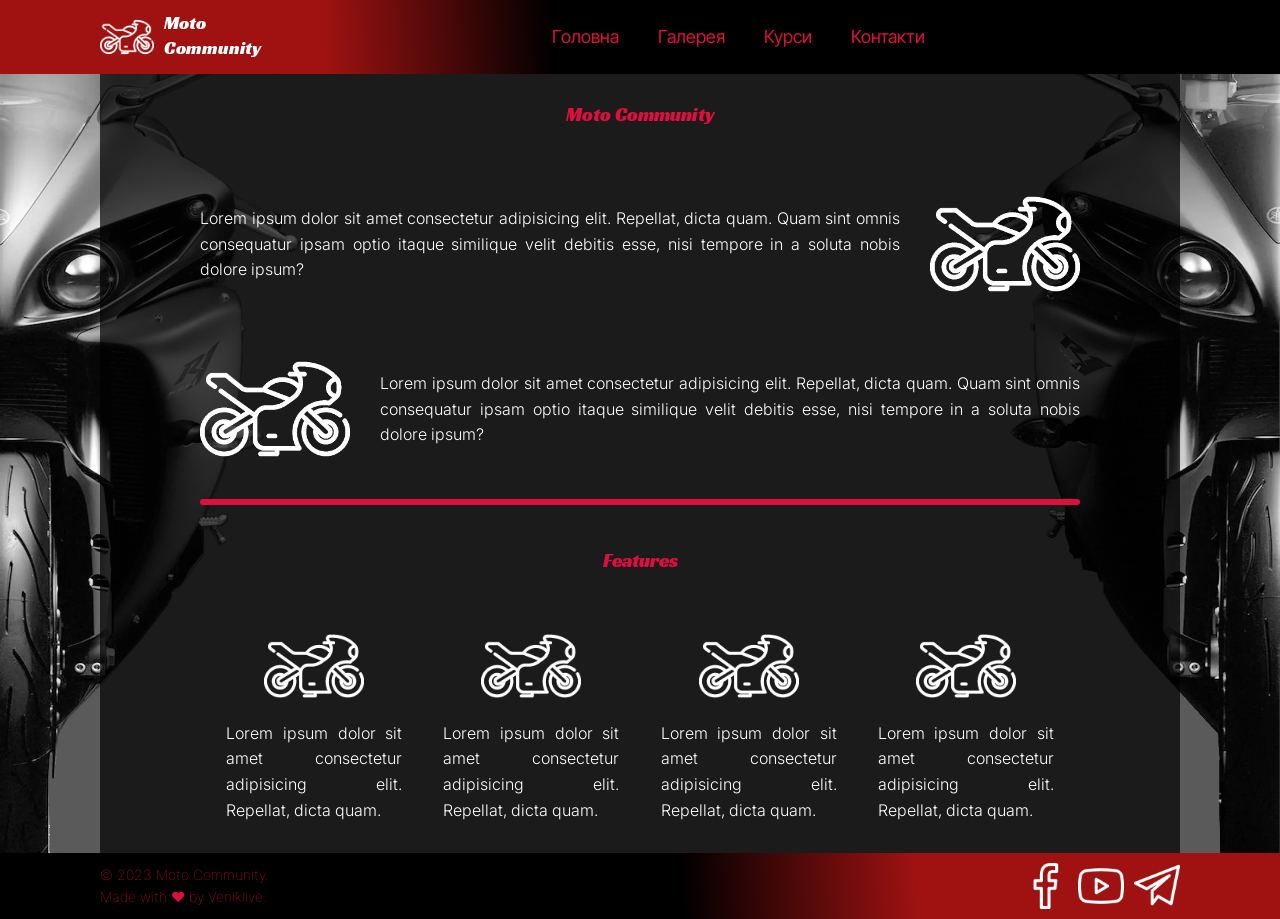
==== docs/index.html @ c97377f4 "fix image" ====
<!DOCTYPE html>
<html lang="en">
<head>
	<meta charset="UTF-8">
	<meta http-equiv="X-UA-Compatible" content="IE=edge">
	<meta name="viewport" content="width=device-width, initial-scale=1.0">
	<link rel="stylesheet" href="css/style.min.css?_v=20230106130903">
	<title>Moto Communuty</title>
</head>

<body>
	<div class="wrapper">
		<header class="header">
	<div class="container">
		<div class="header__inner">
			<a class="logo" href="index.html">
				<picture><source srcset="./img/motorbike.webp" type="image/webp"><img class="logo__img" src="./img/motorbike.png" alt=""></picture>
				<div class="logo__text">Moto<br>Community</div>
			</a>

			<nav class="nav">
				<a class="nav__link first" href="index.html">Головна</a>
				<a class="nav__link second" href="gallery.html">Галерея</a>
				<a class="nav__link therd" href="#">Курси</a>
				<a class="nav__link end" href="#">Контакти</a>
			</nav>

			<picture><source srcset="./img/menu.webp" type="image/webp"><img class="menu" src="./img/menu.png" alt=""></picture>

		</div>
	</div>
</header>
	<main>
		<div class="container mb_nopadding">
			<div class="content">
				<div class="content__title">Moto Community</div>
				<div class="content__about">
					<div class="about">
						<div class="about__text">Lorem ipsum dolor sit amet consectetur adipisicing elit. Repellat, dicta quam. Quam sint omnis consequatur ipsam optio itaque similique velit debitis esse, nisi tempore in a soluta nobis dolore ipsum?</div>
						<picture><source srcset="./img/motorbike.webp" type="image/webp"><img class="about__img" src="./img/motorbike.png" alt=""></picture>
					</div>
					<div class="about">	
						<div class="about__text">Lorem ipsum dolor sit amet consectetur adipisicing elit. Repellat, dicta quam. Quam sint omnis consequatur ipsam optio itaque similique velit debitis esse, nisi tempore in a soluta nobis dolore ipsum?</div>
						<picture><source srcset="./img/motorbike.webp" type="image/webp"><img class="about__img" src="./img/motorbike.png" alt=""></picture>
					</div>
				</div>
				<div class="about__separation"></div>
				<div class="content__title">Features</div>
				<div class="features">
					<div class="features__row">
						<div class="features__item">									
							<picture><source srcset="./img/motorbike.webp" type="image/webp"><img class="features__ico" src="./img/motorbike.png" alt=""></picture>
							<div class="about__text">Lorem ipsum dolor sit amet consectetur adipisicing elit. Repellat, dicta quam.</div>
						</div>
						<div class="features__item">									
							<picture><source srcset="./img/motorbike.webp" type="image/webp"><img class="features__ico" src="./img/motorbike.png" alt=""></picture>
							<div class="about__text">Lorem ipsum dolor sit amet consectetur adipisicing elit. Repellat, dicta quam.</div>
						</div>
						<div class="features__item">									
							<picture><source srcset="./img/motorbike.webp" type="image/webp"><img class="features__ico" src="./img/motorbike.png" alt=""></picture>
							<div class="about__text">Lorem ipsum dolor sit amet consectetur adipisicing elit. Repellat, dicta quam.</div>
						</div>
						<div class="features__item">									
							<picture><source srcset="./img/motorbike.webp" type="image/webp"><img class="features__ico" src="./img/motorbike.png" alt=""></picture>
							<div class="about__text">Lorem ipsum dolor sit amet consectetur adipisicing elit. Repellat, dicta quam.</div>
						</div>
					</div>
				</div>
			</div>
		</div>
	</main>
	<footer class="footer">
    <div class="container">
        
        <div class="footer__inner">
                <div class="footer__text">© 2023 Moto Community.<br>Made with ❤ by Veniklive.</div>

            <div class="footer__logo">
                <a href="https://www.facebook.com"><picture><source srcset="./img/facebook.webp" type="image/webp"><img class="footer__logo__img" src="./img/facebook.png" alt="Facebook"></picture></a>
                <a href="https://www.youtube.com"><picture><source srcset="./img/youtube.webp" type="image/webp"><img class="footer__logo__img" src="./img/youtube.png" alt="Youtube"></picture></a>
                <a href="https://telegram.org"><picture><source srcset="./img/telegram.webp" type="image/webp"><img class="footer__logo__img" src="./img/telegram.png" alt="Telegram"></picture></a>
            </div>
        </div>

    </div>
</footer>
	</div>
	<script src="js/app.min.js?_v=20230106130903"></script>
</body>

</html>
---- docs/css/style.min.css ----
@charset "UTF-8";@import url(https://fonts.googleapis.com/css2?family=Racing+Sans+One&display=swap);@import url(https://fonts.googleapis.com/css2?family=Inter+Tight:wght@800&family=Racing+Sans+One&display=swap);@import url(https://fonts.googleapis.com/css2?family=Inter+Tight:wght@800&family=Inter:wght@300&family=Racing+Sans+One&display=swap);*{padding:0;margin:0;border:0}*,:after,:before{-webkit-box-sizing:border-box;box-sizing:border-box}:active,:focus{outline:0}a:active,a:focus{outline:0}aside,footer,header,nav{display:block}body,html{height:100%;width:100%;font-size:100%;line-height:1;font-size:14px;-ms-text-size-adjust:100%;-moz-text-size-adjust:100%;-webkit-text-size-adjust:100%}button,input,textarea{font-family:inherit}input::-ms-clear{display:none}button{cursor:pointer}button::-moz-focus-inner{padding:0;border:0}a,a:visited{text-decoration:none}a:hover{text-decoration:none}ul li{list-style:none}img{vertical-align:top}@font-face{font-family:CormorantUpright;font-display:swap;src:url(../fonts/CormorantUpright-Bold.woff2) format("woff2"),url(../fonts/CormorantUpright-Bold.woff) format("woff");font-weight:700;font-style:normal}@font-face{font-family:CormorantUpright;font-display:swap;src:url(../fonts/CormorantUpright-Regular.woff2) format("woff2"),url(../fonts/CormorantUpright-Regular.woff) format("woff");font-weight:400;font-style:normal}@font-face{font-family:CormorantUpright;font-display:swap;src:url(../fonts/CormorantUpright-SemiBold.woff2) format("woff2"),url(../fonts/CormorantUpright-SemiBold.woff) format("woff");font-weight:600;font-style:normal}@font-face{font-family:TTTrailers;font-display:swap;src:url(../fonts/TTTrailers-Regular.woff2) format("woff2"),url(../fonts/TTTrailers-Regular.woff) format("woff");font-weight:400;font-style:normal}body{background:#5a5a5a;font-size:14px;color:#fff;line-height:1.6}.wrapper{display:-webkit-box;display:-ms-flexbox;display:flex;-webkit-box-orient:vertical;-webkit-box-direction:normal;-ms-flex-direction:column;flex-direction:column;min-height:100vh}.no-webp main{background:url(../img/left.png) left 0/contain no-repeat fixed,url(../img/right.png) right 0/contain no-repeat fixed}main{-webkit-box-flex:1;-ms-flex:1 1 auto;flex:1 1 auto;display:-webkit-box;display:-ms-flexbox;display:flex;-webkit-box-orient:vertical;-webkit-box-direction:normal;-ms-flex-direction:column;flex-direction:column}.container{max-width:1450px;margin:0 auto;padding:0 calc(15px + 85 * ((100vw - 320px)/ 960))}main>div{height:100%;min-height:100%;-webkit-box-flex:1;-ms-flex:1 1 auto;flex:1 1 auto;display:-webkit-box;display:-ms-flexbox;display:flex}.header{width:100%;padding-top:10px;padding-bottom:10px;background:-o-linear-gradient(3.41deg,#a01212 25.36%,#000 43.26%);background:linear-gradient(86.59deg,#a01212 25.36%,#000 43.26%)}.header__inner{display:-webkit-box;display:-ms-flexbox;display:flex;-webkit-box-pack:justify;-ms-flex-pack:justify;justify-content:space-between;-webkit-box-align:center;-ms-flex-align:center;align-items:center}.logo{display:-webkit-box;display:-ms-flexbox;display:flex;cursor:pointer}.logo__text{font-size:18px;font-weight:400;color:#fff;font-family:"Racing Sans One";font-style:normal;line-height:1.4}.logo__img{margin-right:10px;width:54px;height:54px}.nav{font-size:18px;font-weight:400;font-family:"Inter Tight"}.nav__link{display:inline-block;vertical-align:top;margin-left:35px;position:relative;color:#de0f3f;text-decoration:none;-webkit-transition:all .3s ease-in;-o-transition:all .3s ease-in;transition:all .3s ease-in}.nav__link:after{content:"";display:block;width:0%;height:2px;border-radius:10px;background-color:#fff;opacity:0;position:absolute;top:100%;left:50%;z-index:1;-webkit-transform:translate(-50%,0);-ms-transform:translate(-50%,0);transform:translate(-50%,0);-webkit-transition:all .3s ease-in;-o-transition:all .3s ease-in;transition:all .3s ease-in}.nav__link:hover{color:#fff}.nav__link.active:after,.nav__link:hover:after{width:100%;opacity:1}.nav__link.active{color:#de0f3f}.menu{width:45px;height:45px;display:none;-webkit-transition:all .2s ease-in-out;-o-transition:all .2s ease-in-out;transition:all .2s ease-in-out}.menu.opened{visibility:hidden}.content{background:rgba(0,0,0,.7);margin:0 auto;width:100%;padding:0 calc(15px + 85 * ((100vw - 320px)/ 960)) 30px calc(15px + 85 * ((100vw - 320px)/ 960));gap:15px;display:-webkit-box;display:-ms-flexbox;display:flex;-webkit-box-orient:vertical;-webkit-box-direction:normal;-ms-flex-direction:column;flex-direction:column}.content__title{font-size:19px;font-weight:300;color:#de0f3f;font-family:"Racing Sans One";font-style:normal;padding-top:25px;padding-bottom:25px;text-align:center}.content__about>div{margin-bottom:15px}.content__about>div:last-child{margin-bottom:0}.content__about>div:nth-child(even){-webkit-box-orient:horizontal;-webkit-box-direction:reverse;-ms-flex-direction:row-reverse;flex-direction:row-reverse}.about{display:-webkit-box;display:-ms-flexbox;display:flex;-webkit-box-align:center;-ms-flex-align:center;align-items:center;gap:30px}.about__text{font-size:16px;font-weight:300;color:#fff;font-family:Inter;font-style:normal;text-align:justify}.about__img{width:150px;height:150px}.about__separation{height:6px;background:#de0f3f;border-radius:19px}.features{display:-webkit-box;display:-ms-flexbox;display:flex;-webkit-box-align:center;-ms-flex-align:center;align-items:center;gap:30px;-webkit-box-sizing:border-box;box-sizing:border-box;-webkit-box-pack:center;-ms-flex-pack:center;justify-content:center;position:relative;-ms-flex-wrap:wrap;flex-wrap:wrap;display:flex}.features__row{display:-webkit-box;display:-ms-flexbox;display:flex;-webkit-box-pack:space-evenly;-ms-flex-pack:space-evenly;justify-content:space-evenly;gap:15px;-webkit-box-align:center;-ms-flex-align:center;align-items:center;-ms-flex-wrap:wrap;flex-wrap:wrap}.features__item{-webkit-box-flex:0;-ms-flex:0 1 20%;flex:0 1 20%;display:-webkit-box;display:-ms-flexbox;display:flex;-webkit-box-pack:center;-ms-flex-pack:center;justify-content:center;-webkit-box-orient:vertical;-webkit-box-direction:normal;-ms-flex-direction:column;flex-direction:column;-webkit-box-align:center;-ms-flex-align:center;align-items:center;gap:5px}.features__ico{width:100px;height:100px}.features__text{font-size:16px;font-weight:300;color:#fff;font-family:Inter;font-style:normal;text-align:justify}.footer{width:100%;padding-top:10px;padding-bottom:10px;background:-o-linear-gradient(183.8deg,#a01212 28.33%,#000 46.86%);background:linear-gradient(266.2deg,#a01212 28.33%,#000 46.86%)}.footer>div{height:100%}.footer__inner{display:-webkit-box;display:-ms-flexbox;display:flex;-webkit-box-pack:justify;-ms-flex-pack:justify;justify-content:space-between;-webkit-box-align:center;-ms-flex-align:center;align-items:center;height:100%;gap:5px}.footer__text{font-size:14px;font-weight:100;color:#de0f3f;font-family:"Inter Tight";font-style:normal}.footer__logo{display:-webkit-box;display:-ms-flexbox;display:flex;cursor:pointer}.footer__logo__img{margin-left:10px;width:46px;height:46px}.gallery__row{display:-webkit-box;display:-ms-flexbox;display:flex;-ms-flex-pack:distribute;justify-content:space-around;-webkit-box-align:center;-ms-flex-align:center;align-items:center;-ms-flex-wrap:wrap;flex-wrap:wrap}.gallery__img{border-radius:20px;width:300px;height:200px;margin:20px 20px 20px 20px;cursor:pointer}@media (max-width:900px){.content__about>div:nth-child(even){-webkit-box-orient:vertical;-webkit-box-direction:normal;-ms-flex-direction:column;flex-direction:column}.about{-ms-flex-wrap:wrap;flex-wrap:wrap;-webkit-box-orient:vertical;-webkit-box-direction:normal;-ms-flex-direction:column;flex-direction:column;-webkit-box-align:center;-ms-flex-align:center;align-items:center}}@media (max-width:768px){.nav{position:absolute;top:0;right:0;visibility:hidden;background-color:transparent;display:-webkit-box;display:-ms-flexbox;display:flex;-webkit-box-orient:vertical;-webkit-box-direction:normal;-ms-flex-direction:column;flex-direction:column;overflow:hidden}.nav__link{margin-left:0;text-align:center;background-color:rgba(0,0,0,.85);padding:20px;-webkit-transform:translate(100%,0);-ms-transform:translate(100%,0);transform:translate(100%,0)}.nav__link.first{-webkit-transition:all .5s ease-in-out;-o-transition:all .5s ease-in-out;transition:all .5s ease-in-out;border:solid #a01212;border-width:2px 2px 2px 2px}.nav__link.second{-webkit-transition:all .4s ease-in-out .1s;-o-transition:all .4s ease-in-out .1s;transition:all .4s ease-in-out .1s;border:solid #a01212;border-width:0 2px 2px 2px}.nav__link.therd{-webkit-transition:all .3s ease-in-out .2s;-o-transition:all .3s ease-in-out .2s;transition:all .3s ease-in-out .2s;border:solid #a01212;border-width:0 2px 2px 2px}.nav__link.end{-webkit-transition:all .2s ease-in-out .3s;-o-transition:all .2s ease-in-out .3s;transition:all .2s ease-in-out .3s;border-radius:0 0 0 10px;border:solid #a01212;border-width:0 2px 2px 2px}.nav__link::after{background-color:transparent}.nav.opened{visibility:visible}.nav.opened .nav__link{-webkit-transform:translate(0,0);-ms-transform:translate(0,0);transform:translate(0,0)}.menu{display:block}}@media (max-width:610px){.features__row{display:-ms-grid;display:grid;-ms-grid-columns:1fr 1fr;grid-template-columns:1fr 1fr;-ms-grid-rows:auto auto;grid-template-rows:auto auto}}@media (max-width:500px){main{background:0 0}.container.mb_nopadding{padding:0 0}}@media (max-width:400px){.footer__inner{-webkit-box-orient:vertical;-webkit-box-direction:normal;-ms-flex-direction:column;flex-direction:column}}@media (max-width:370px){.features__row{display:-ms-grid;display:grid;-ms-grid-columns:1fr;grid-template-columns:1fr;-ms-grid-rows:(auto)[4];grid-template-rows:repeat(4,auto)}}.webp main{background:url(../img/left.webp) left 0/contain no-repeat fixed,url(../img/right.webp) right 0/contain no-repeat fixed}
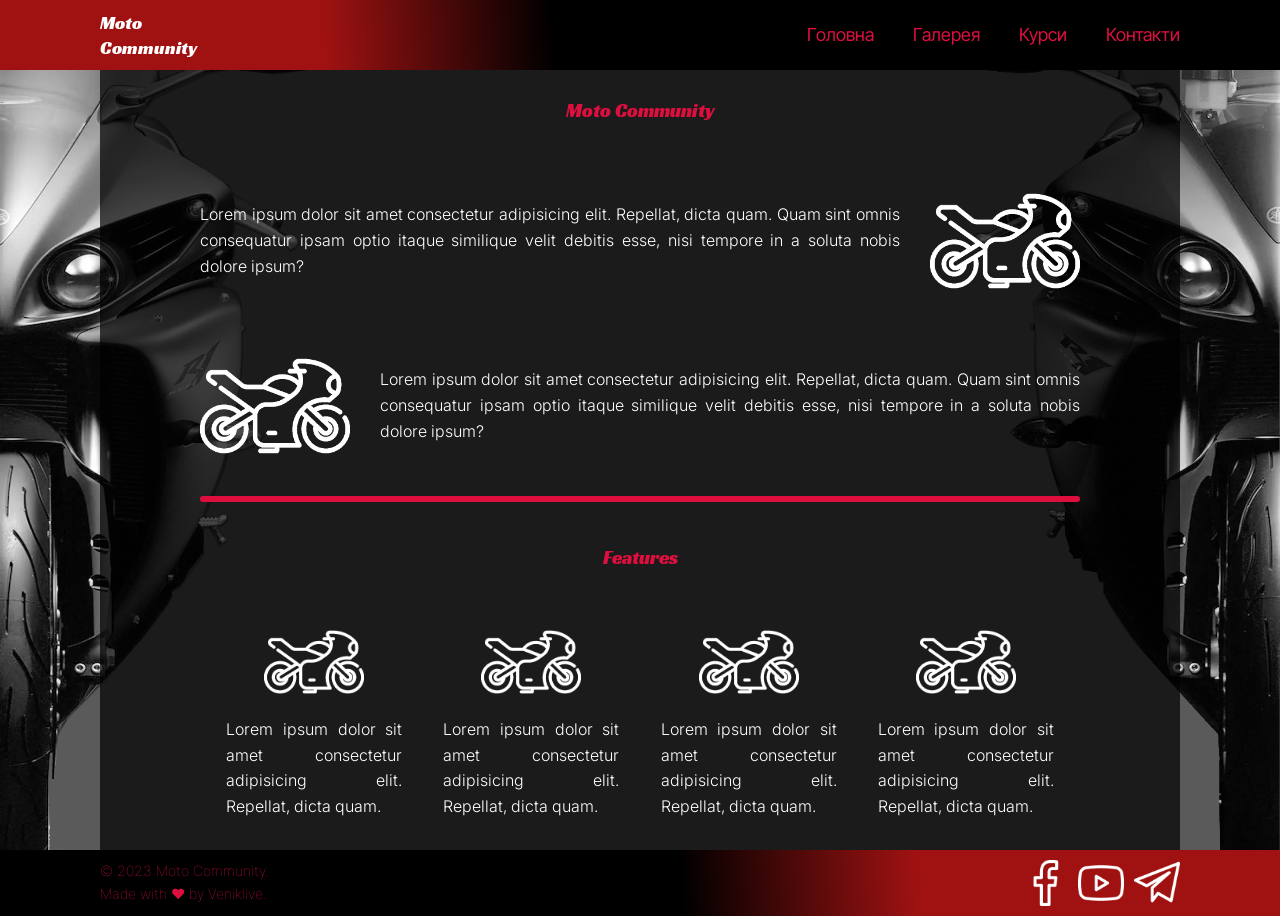
==== commit 8efee2ee: "Fix Nav" ====
--- a/docs/index.html
+++ b/docs/index.html
@@ -4,7 +4,7 @@
 	<meta charset="UTF-8">
 	<meta http-equiv="X-UA-Compatible" content="IE=edge">
 	<meta name="viewport" content="width=device-width, initial-scale=1.0">
-	<link rel="stylesheet" href="css/style.min.css?_v=20230106130903">
+	<link rel="stylesheet" href="css/style.min.css?_v=20230106132708">
 	<title>Moto Communuty</title>
 </head>
 
@@ -85,7 +85,7 @@
     </div>
 </footer>
 	</div>
-	<script src="js/app.min.js?_v=20230106130903"></script>
+	<script src="js/app.min.js?_v=20230106132708"></script>
 </body>
 
 </html>
--- a/docs/css/style.min.css
+++ b/docs/css/style.min.css
@@ -1 +1 @@
-@charset "UTF-8";@import url(https://fonts.googleapis.com/css2?family=Racing+Sans+One&display=swap);@import url(https://fonts.googleapis.com/css2?family=Inter+Tight:wght@800&family=Racing+Sans+One&display=swap);@import url(https://fonts.googleapis.com/css2?family=Inter+Tight:wght@800&family=Inter:wght@300&family=Racing+Sans+One&display=swap);*{padding:0;margin:0;border:0}*,:after,:before{-webkit-box-sizing:border-box;box-sizing:border-box}:active,:focus{outline:0}a:active,a:focus{outline:0}aside,footer,header,nav{display:block}body,html{height:100%;width:100%;font-size:100%;line-height:1;font-size:14px;-ms-text-size-adjust:100%;-moz-text-size-adjust:100%;-webkit-text-size-adjust:100%}button,input,textarea{font-family:inherit}input::-ms-clear{display:none}button{cursor:pointer}button::-moz-focus-inner{padding:0;border:0}a,a:visited{text-decoration:none}a:hover{text-decoration:none}ul li{list-style:none}img{vertical-align:top}@font-face{font-family:CormorantUpright;font-display:swap;src:url(../fonts/CormorantUpright-Bold.woff2) format("woff2"),url(../fonts/CormorantUpright-Bold.woff) format("woff");font-weight:700;font-style:normal}@font-face{font-family:CormorantUpright;font-display:swap;src:url(../fonts/CormorantUpright-Regular.woff2) format("woff2"),url(../fonts/CormorantUpright-Regular.woff) format("woff");font-weight:400;font-style:normal}@font-face{font-family:CormorantUpright;font-display:swap;src:url(../fonts/CormorantUpright-SemiBold.woff2) format("woff2"),url(../fonts/CormorantUpright-SemiBold.woff) format("woff");font-weight:600;font-style:normal}@font-face{font-family:TTTrailers;font-display:swap;src:url(../fonts/TTTrailers-Regular.woff2) format("woff2"),url(../fonts/TTTrailers-Regular.woff) format("woff");font-weight:400;font-style:normal}body{background:#5a5a5a;font-size:14px;color:#fff;line-height:1.6}.wrapper{display:-webkit-box;display:-ms-flexbox;display:flex;-webkit-box-orient:vertical;-webkit-box-direction:normal;-ms-flex-direction:column;flex-direction:column;min-height:100vh}.no-webp main{background:url(../img/left.png) left 0/contain no-repeat fixed,url(../img/right.png) right 0/contain no-repeat fixed}main{-webkit-box-flex:1;-ms-flex:1 1 auto;flex:1 1 auto;display:-webkit-box;display:-ms-flexbox;display:flex;-webkit-box-orient:vertical;-webkit-box-direction:normal;-ms-flex-direction:column;flex-direction:column}.container{max-width:1450px;margin:0 auto;padding:0 calc(15px + 85 * ((100vw - 320px)/ 960))}main>div{height:100%;min-height:100%;-webkit-box-flex:1;-ms-flex:1 1 auto;flex:1 1 auto;display:-webkit-box;display:-ms-flexbox;display:flex}.header{width:100%;padding-top:10px;padding-bottom:10px;background:-o-linear-gradient(3.41deg,#a01212 25.36%,#000 43.26%);background:linear-gradient(86.59deg,#a01212 25.36%,#000 43.26%)}.header__inner{display:-webkit-box;display:-ms-flexbox;display:flex;-webkit-box-pack:justify;-ms-flex-pack:justify;justify-content:space-between;-webkit-box-align:center;-ms-flex-align:center;align-items:center}.logo{display:-webkit-box;display:-ms-flexbox;display:flex;cursor:pointer}.logo__text{font-size:18px;font-weight:400;color:#fff;font-family:"Racing Sans One";font-style:normal;line-height:1.4}.logo__img{margin-right:10px;width:54px;height:54px}.nav{font-size:18px;font-weight:400;font-family:"Inter Tight"}.nav__link{display:inline-block;vertical-align:top;margin-left:35px;position:relative;color:#de0f3f;text-decoration:none;-webkit-transition:all .3s ease-in;-o-transition:all .3s ease-in;transition:all .3s ease-in}.nav__link:after{content:"";display:block;width:0%;height:2px;border-radius:10px;background-color:#fff;opacity:0;position:absolute;top:100%;left:50%;z-index:1;-webkit-transform:translate(-50%,0);-ms-transform:translate(-50%,0);transform:translate(-50%,0);-webkit-transition:all .3s ease-in;-o-transition:all .3s ease-in;transition:all .3s ease-in}.nav__link:hover{color:#fff}.nav__link.active:after,.nav__link:hover:after{width:100%;opacity:1}.nav__link.active{color:#de0f3f}.menu{width:45px;height:45px;display:none;-webkit-transition:all .2s ease-in-out;-o-transition:all .2s ease-in-out;transition:all .2s ease-in-out}.menu.opened{visibility:hidden}.content{background:rgba(0,0,0,.7);margin:0 auto;width:100%;padding:0 calc(15px + 85 * ((100vw - 320px)/ 960)) 30px calc(15px + 85 * ((100vw - 320px)/ 960));gap:15px;display:-webkit-box;display:-ms-flexbox;display:flex;-webkit-box-orient:vertical;-webkit-box-direction:normal;-ms-flex-direction:column;flex-direction:column}.content__title{font-size:19px;font-weight:300;color:#de0f3f;font-family:"Racing Sans One";font-style:normal;padding-top:25px;padding-bottom:25px;text-align:center}.content__about>div{margin-bottom:15px}.content__about>div:last-child{margin-bottom:0}.content__about>div:nth-child(even){-webkit-box-orient:horizontal;-webkit-box-direction:reverse;-ms-flex-direction:row-reverse;flex-direction:row-reverse}.about{display:-webkit-box;display:-ms-flexbox;display:flex;-webkit-box-align:center;-ms-flex-align:center;align-items:center;gap:30px}.about__text{font-size:16px;font-weight:300;color:#fff;font-family:Inter;font-style:normal;text-align:justify}.about__img{width:150px;height:150px}.about__separation{height:6px;background:#de0f3f;border-radius:19px}.features{display:-webkit-box;display:-ms-flexbox;display:flex;-webkit-box-align:center;-ms-flex-align:center;align-items:center;gap:30px;-webkit-box-sizing:border-box;box-sizing:border-box;-webkit-box-pack:center;-ms-flex-pack:center;justify-content:center;position:relative;-ms-flex-wrap:wrap;flex-wrap:wrap;display:flex}.features__row{display:-webkit-box;display:-ms-flexbox;display:flex;-webkit-box-pack:space-evenly;-ms-flex-pack:space-evenly;justify-content:space-evenly;gap:15px;-webkit-box-align:center;-ms-flex-align:center;align-items:center;-ms-flex-wrap:wrap;flex-wrap:wrap}.features__item{-webkit-box-flex:0;-ms-flex:0 1 20%;flex:0 1 20%;display:-webkit-box;display:-ms-flexbox;display:flex;-webkit-box-pack:center;-ms-flex-pack:center;justify-content:center;-webkit-box-orient:vertical;-webkit-box-direction:normal;-ms-flex-direction:column;flex-direction:column;-webkit-box-align:center;-ms-flex-align:center;align-items:center;gap:5px}.features__ico{width:100px;height:100px}.features__text{font-size:16px;font-weight:300;color:#fff;font-family:Inter;font-style:normal;text-align:justify}.footer{width:100%;padding-top:10px;padding-bottom:10px;background:-o-linear-gradient(183.8deg,#a01212 28.33%,#000 46.86%);background:linear-gradient(266.2deg,#a01212 28.33%,#000 46.86%)}.footer>div{height:100%}.footer__inner{display:-webkit-box;display:-ms-flexbox;display:flex;-webkit-box-pack:justify;-ms-flex-pack:justify;justify-content:space-between;-webkit-box-align:center;-ms-flex-align:center;align-items:center;height:100%;gap:5px}.footer__text{font-size:14px;font-weight:100;color:#de0f3f;font-family:"Inter Tight";font-style:normal}.footer__logo{display:-webkit-box;display:-ms-flexbox;display:flex;cursor:pointer}.footer__logo__img{margin-left:10px;width:46px;height:46px}.gallery__row{display:-webkit-box;display:-ms-flexbox;display:flex;-ms-flex-pack:distribute;justify-content:space-around;-webkit-box-align:center;-ms-flex-align:center;align-items:center;-ms-flex-wrap:wrap;flex-wrap:wrap}.gallery__img{border-radius:20px;width:300px;height:200px;margin:20px 20px 20px 20px;cursor:pointer}@media (max-width:900px){.content__about>div:nth-child(even){-webkit-box-orient:vertical;-webkit-box-direction:normal;-ms-flex-direction:column;flex-direction:column}.about{-ms-flex-wrap:wrap;flex-wrap:wrap;-webkit-box-orient:vertical;-webkit-box-direction:normal;-ms-flex-direction:column;flex-direction:column;-webkit-box-align:center;-ms-flex-align:center;align-items:center}}@media (max-width:768px){.nav{position:absolute;top:0;right:0;visibility:hidden;background-color:transparent;display:-webkit-box;display:-ms-flexbox;display:flex;-webkit-box-orient:vertical;-webkit-box-direction:normal;-ms-flex-direction:column;flex-direction:column;overflow:hidden}.nav__link{margin-left:0;text-align:center;background-color:rgba(0,0,0,.85);padding:20px;-webkit-transform:translate(100%,0);-ms-transform:translate(100%,0);transform:translate(100%,0)}.nav__link.first{-webkit-transition:all .5s ease-in-out;-o-transition:all .5s ease-in-out;transition:all .5s ease-in-out;border:solid #a01212;border-width:2px 2px 2px 2px}.nav__link.second{-webkit-transition:all .4s ease-in-out .1s;-o-transition:all .4s ease-in-out .1s;transition:all .4s ease-in-out .1s;border:solid #a01212;border-width:0 2px 2px 2px}.nav__link.therd{-webkit-transition:all .3s ease-in-out .2s;-o-transition:all .3s ease-in-out .2s;transition:all .3s ease-in-out .2s;border:solid #a01212;border-width:0 2px 2px 2px}.nav__link.end{-webkit-transition:all .2s ease-in-out .3s;-o-transition:all .2s ease-in-out .3s;transition:all .2s ease-in-out .3s;border-radius:0 0 0 10px;border:solid #a01212;border-width:0 2px 2px 2px}.nav__link::after{background-color:transparent}.nav.opened{visibility:visible}.nav.opened .nav__link{-webkit-transform:translate(0,0);-ms-transform:translate(0,0);transform:translate(0,0)}.menu{display:block}}@media (max-width:610px){.features__row{display:-ms-grid;display:grid;-ms-grid-columns:1fr 1fr;grid-template-columns:1fr 1fr;-ms-grid-rows:auto auto;grid-template-rows:auto auto}}@media (max-width:500px){main{background:0 0}.container.mb_nopadding{padding:0 0}}@media (max-width:400px){.footer__inner{-webkit-box-orient:vertical;-webkit-box-direction:normal;-ms-flex-direction:column;flex-direction:column}}@media (max-width:370px){.features__row{display:-ms-grid;display:grid;-ms-grid-columns:1fr;grid-template-columns:1fr;-ms-grid-rows:(auto)[4];grid-template-rows:repeat(4,auto)}}.webp main{background:url(../img/left.webp) left 0/contain no-repeat fixed,url(../img/right.webp) right 0/contain no-repeat fixed}+@charset "UTF-8";@import url(https://fonts.googleapis.com/css2?family=Racing+Sans+One&display=swap);@import url(https://fonts.googleapis.com/css2?family=Inter+Tight:wght@800&family=Racing+Sans+One&display=swap);@import url(https://fonts.googleapis.com/css2?family=Inter+Tight:wght@800&family=Inter:wght@300&family=Racing+Sans+One&display=swap);*{padding:0;margin:0;border:0}*,:after,:before{-webkit-box-sizing:border-box;box-sizing:border-box}:active,:focus{outline:0}a:active,a:focus{outline:0}aside,footer,header,nav{display:block}body,html{height:100%;width:100%;font-size:100%;line-height:1;font-size:14px;-ms-text-size-adjust:100%;-moz-text-size-adjust:100%;-webkit-text-size-adjust:100%}button,input,textarea{font-family:inherit}input::-ms-clear{display:none}button{cursor:pointer}button::-moz-focus-inner{padding:0;border:0}a,a:visited{text-decoration:none}a:hover{text-decoration:none}ul li{list-style:none}img{vertical-align:top}@font-face{font-family:CormorantUpright;font-display:swap;src:url(../fonts/CormorantUpright-Bold.woff2) format("woff2"),url(../fonts/CormorantUpright-Bold.woff) format("woff");font-weight:700;font-style:normal}@font-face{font-family:CormorantUpright;font-display:swap;src:url(../fonts/CormorantUpright-Regular.woff2) format("woff2"),url(../fonts/CormorantUpright-Regular.woff) format("woff");font-weight:400;font-style:normal}@font-face{font-family:CormorantUpright;font-display:swap;src:url(../fonts/CormorantUpright-SemiBold.woff2) format("woff2"),url(../fonts/CormorantUpright-SemiBold.woff) format("woff");font-weight:600;font-style:normal}@font-face{font-family:TTTrailers;font-display:swap;src:url(../fonts/TTTrailers-Regular.woff2) format("woff2"),url(../fonts/TTTrailers-Regular.woff) format("woff");font-weight:400;font-style:normal}body{background:#5a5a5a;font-size:14px;color:#fff;line-height:1.6}.wrapper{display:-webkit-box;display:-ms-flexbox;display:flex;-webkit-box-orient:vertical;-webkit-box-direction:normal;-ms-flex-direction:column;flex-direction:column;min-height:100vh}.no-webp main{background:url(../img/left.png) left 0/contain no-repeat fixed,url(../img/right.png) right 0/contain no-repeat fixed}main{-webkit-box-flex:1;-ms-flex:1 1 auto;flex:1 1 auto;display:-webkit-box;display:-ms-flexbox;display:flex;-webkit-box-orient:vertical;-webkit-box-direction:normal;-ms-flex-direction:column;flex-direction:column}.container{max-width:1450px;margin:0 auto;padding:0 calc(15px + 85 * ((100vw - 320px)/ 960))}main>div{height:100%;min-height:100%;-webkit-box-flex:1;-ms-flex:1 1 auto;flex:1 1 auto;display:-webkit-box;display:-ms-flexbox;display:flex}.header{width:100%;padding-top:10px;padding-bottom:10px;background:-o-linear-gradient(3.41deg,#a01212 25.36%,#000 43.26%);background:linear-gradient(86.59deg,#a01212 25.36%,#000 43.26%)}.header__inner{display:-webkit-box;display:-ms-flexbox;display:flex;-webkit-box-pack:justify;-ms-flex-pack:justify;justify-content:space-between;-webkit-box-align:center;-ms-flex-align:center;align-items:center}.logo{display:-webkit-box;display:-ms-flexbox;display:flex;cursor:pointer}.logo__text{font-size:18px;font-weight:400;color:#fff;font-family:"Racing Sans One";font-style:normal;line-height:1.4}.logo__img{margin-right:10px;width:54px;height:54px}.nav{font-size:18px;font-weight:400;font-family:"Inter Tight"}.nav__link{display:inline-block;vertical-align:top;margin-left:35px;position:relative;color:#de0f3f;text-decoration:none;-webkit-transition:all .3s ease-in;-o-transition:all .3s ease-in;transition:all .3s ease-in}.nav__link:after{content:"";display:block;width:0%;height:2px;border-radius:10px;background-color:#fff;opacity:0;position:absolute;top:100%;left:50%;z-index:1;-webkit-transform:translate(-50%,0);-ms-transform:translate(-50%,0);transform:translate(-50%,0);-webkit-transition:all .3s ease-in;-o-transition:all .3s ease-in;transition:all .3s ease-in}.nav__link:hover{color:#fff}.nav__link.active:after,.nav__link:hover:after{width:100%;opacity:1}.nav__link.active{color:#de0f3f}.menu{width:45px;height:45px;display:none;-webkit-transition:all .2s ease-in-out;-o-transition:all .2s ease-in-out;transition:all .2s ease-in-out}.menu.opened{visibility:hidden}.header__inner picture{display:none}.content{background:rgba(0,0,0,.7);margin:0 auto;width:100%;padding:0 calc(15px + 85 * ((100vw - 320px)/ 960)) 30px calc(15px + 85 * ((100vw - 320px)/ 960));gap:15px;display:-webkit-box;display:-ms-flexbox;display:flex;-webkit-box-orient:vertical;-webkit-box-direction:normal;-ms-flex-direction:column;flex-direction:column}.content__title{font-size:19px;font-weight:300;color:#de0f3f;font-family:"Racing Sans One";font-style:normal;padding-top:25px;padding-bottom:25px;text-align:center}.content__about>div{margin-bottom:15px}.content__about>div:last-child{margin-bottom:0}.content__about>div:nth-child(even){-webkit-box-orient:horizontal;-webkit-box-direction:reverse;-ms-flex-direction:row-reverse;flex-direction:row-reverse}.about{display:-webkit-box;display:-ms-flexbox;display:flex;-webkit-box-align:center;-ms-flex-align:center;align-items:center;gap:30px}.about__text{font-size:16px;font-weight:300;color:#fff;font-family:Inter;font-style:normal;text-align:justify}.about__img{width:150px;height:150px}.about__separation{height:6px;background:#de0f3f;border-radius:19px}.features{display:-webkit-box;display:-ms-flexbox;display:flex;-webkit-box-align:center;-ms-flex-align:center;align-items:center;gap:30px;-webkit-box-sizing:border-box;box-sizing:border-box;-webkit-box-pack:center;-ms-flex-pack:center;justify-content:center;position:relative;-ms-flex-wrap:wrap;flex-wrap:wrap;display:flex}.features__row{display:-webkit-box;display:-ms-flexbox;display:flex;-webkit-box-pack:space-evenly;-ms-flex-pack:space-evenly;justify-content:space-evenly;gap:15px;-webkit-box-align:center;-ms-flex-align:center;align-items:center;-ms-flex-wrap:wrap;flex-wrap:wrap}.features__item{-webkit-box-flex:0;-ms-flex:0 1 20%;flex:0 1 20%;display:-webkit-box;display:-ms-flexbox;display:flex;-webkit-box-pack:center;-ms-flex-pack:center;justify-content:center;-webkit-box-orient:vertical;-webkit-box-direction:normal;-ms-flex-direction:column;flex-direction:column;-webkit-box-align:center;-ms-flex-align:center;align-items:center;gap:5px}.features__ico{width:100px;height:100px}.features__text{font-size:16px;font-weight:300;color:#fff;font-family:Inter;font-style:normal;text-align:justify}.footer{width:100%;padding-top:10px;padding-bottom:10px;background:-o-linear-gradient(183.8deg,#a01212 28.33%,#000 46.86%);background:linear-gradient(266.2deg,#a01212 28.33%,#000 46.86%)}.footer>div{height:100%}.footer__inner{display:-webkit-box;display:-ms-flexbox;display:flex;-webkit-box-pack:justify;-ms-flex-pack:justify;justify-content:space-between;-webkit-box-align:center;-ms-flex-align:center;align-items:center;height:100%;gap:5px}.footer__text{font-size:14px;font-weight:100;color:#de0f3f;font-family:"Inter Tight";font-style:normal}.footer__logo{display:-webkit-box;display:-ms-flexbox;display:flex;cursor:pointer}.footer__logo__img{margin-left:10px;width:46px;height:46px}.gallery__row{display:-webkit-box;display:-ms-flexbox;display:flex;-ms-flex-pack:distribute;justify-content:space-around;-webkit-box-align:center;-ms-flex-align:center;align-items:center;-ms-flex-wrap:wrap;flex-wrap:wrap}.gallery__img{border-radius:20px;width:300px;height:200px;margin:20px 20px 20px 20px;cursor:pointer}@media (max-width:900px){.content__about>div:nth-child(even){-webkit-box-orient:vertical;-webkit-box-direction:normal;-ms-flex-direction:column;flex-direction:column}.about{-ms-flex-wrap:wrap;flex-wrap:wrap;-webkit-box-orient:vertical;-webkit-box-direction:normal;-ms-flex-direction:column;flex-direction:column;-webkit-box-align:center;-ms-flex-align:center;align-items:center}}@media (max-width:768px){.nav{position:absolute;top:0;right:0;visibility:hidden;background-color:transparent;display:-webkit-box;display:-ms-flexbox;display:flex;-webkit-box-orient:vertical;-webkit-box-direction:normal;-ms-flex-direction:column;flex-direction:column;overflow:hidden}.nav__link{margin-left:0;text-align:center;background-color:rgba(0,0,0,.85);padding:20px;-webkit-transform:translate(100%,0);-ms-transform:translate(100%,0);transform:translate(100%,0)}.nav__link.first{-webkit-transition:all .5s ease-in-out;-o-transition:all .5s ease-in-out;transition:all .5s ease-in-out;border:solid #a01212;border-width:2px 2px 2px 2px}.nav__link.second{-webkit-transition:all .4s ease-in-out .1s;-o-transition:all .4s ease-in-out .1s;transition:all .4s ease-in-out .1s;border:solid #a01212;border-width:0 2px 2px 2px}.nav__link.therd{-webkit-transition:all .3s ease-in-out .2s;-o-transition:all .3s ease-in-out .2s;transition:all .3s ease-in-out .2s;border:solid #a01212;border-width:0 2px 2px 2px}.nav__link.end{-webkit-transition:all .2s ease-in-out .3s;-o-transition:all .2s ease-in-out .3s;transition:all .2s ease-in-out .3s;border-radius:0 0 0 10px;border:solid #a01212;border-width:0 2px 2px 2px}.nav__link::after{background-color:transparent}.nav.opened{visibility:visible}.nav.opened .nav__link{-webkit-transform:translate(0,0);-ms-transform:translate(0,0);transform:translate(0,0)}.menu{display:block}.header__inner picture{display:block}}@media (max-width:610px){.features__row{display:-ms-grid;display:grid;-ms-grid-columns:1fr 1fr;grid-template-columns:1fr 1fr;-ms-grid-rows:auto auto;grid-template-rows:auto auto}}@media (max-width:500px){main{background:0 0}.container.mb_nopadding{padding:0 0}}@media (max-width:400px){.footer__inner{-webkit-box-orient:vertical;-webkit-box-direction:normal;-ms-flex-direction:column;flex-direction:column}}@media (max-width:370px){.features__row{display:-ms-grid;display:grid;-ms-grid-columns:1fr;grid-template-columns:1fr;-ms-grid-rows:(auto)[4];grid-template-rows:repeat(4,auto)}}.webp main{background:url(../img/left.webp) left 0/contain no-repeat fixed,url(../img/right.webp) right 0/contain no-repeat fixed}
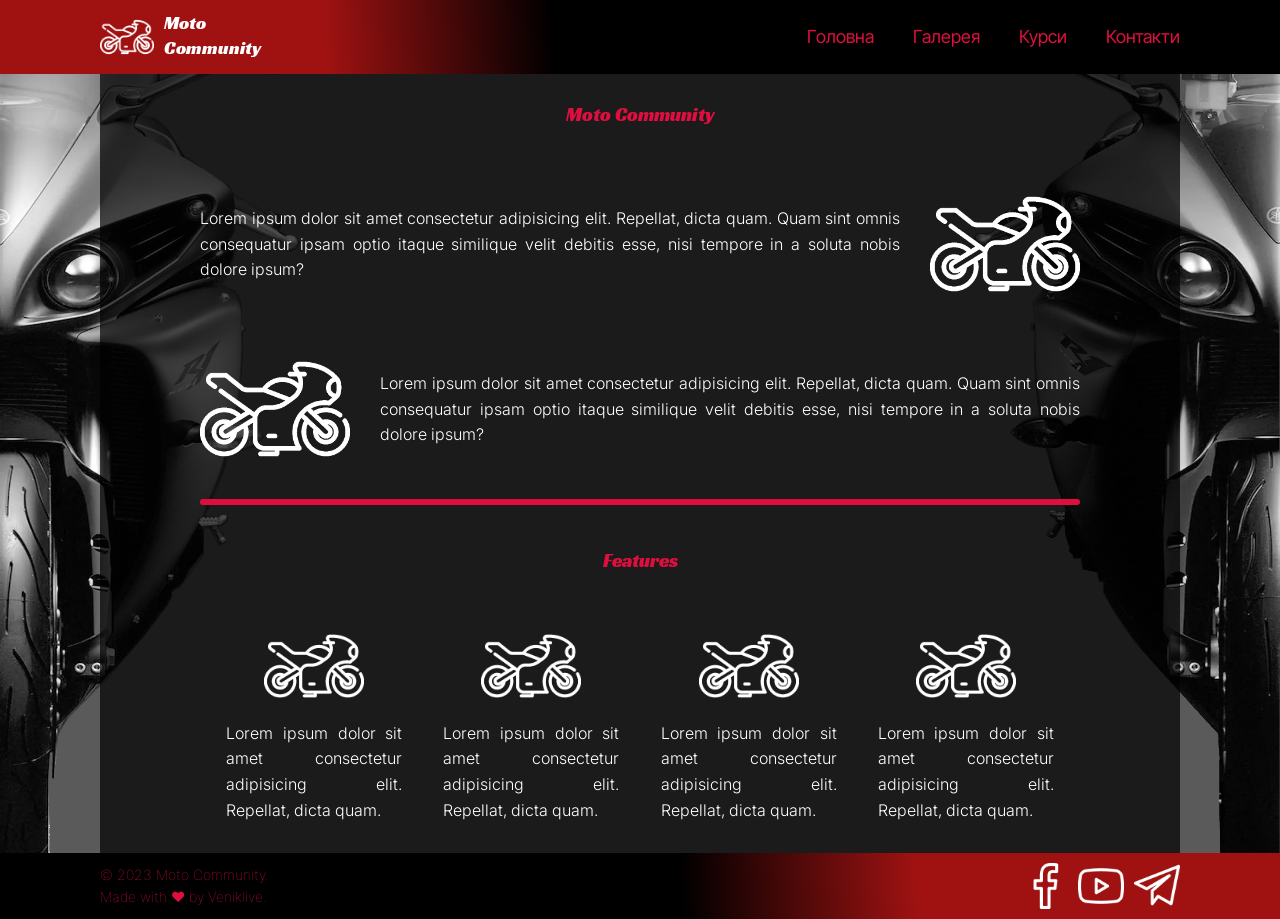
==== commit cad1085d: "Fix Nav" ====
--- a/docs/index.html
+++ b/docs/index.html
@@ -4,7 +4,7 @@
 	<meta charset="UTF-8">
 	<meta http-equiv="X-UA-Compatible" content="IE=edge">
 	<meta name="viewport" content="width=device-width, initial-scale=1.0">
-	<link rel="stylesheet" href="css/style.min.css?_v=20230106132708">
+	<link rel="stylesheet" href="css/style.min.css?_v=20230106134537">
 	<title>Moto Communuty</title>
 </head>
 
@@ -85,7 +85,7 @@
     </div>
 </footer>
 	</div>
-	<script src="js/app.min.js?_v=20230106132708"></script>
+	<script src="js/app.min.js?_v=20230106134537"></script>
 </body>
 
 </html>
--- a/docs/css/style.min.css
+++ b/docs/css/style.min.css
@@ -1 +1 @@
-@charset "UTF-8";@import url(https://fonts.googleapis.com/css2?family=Racing+Sans+One&display=swap);@import url(https://fonts.googleapis.com/css2?family=Inter+Tight:wght@800&family=Racing+Sans+One&display=swap);@import url(https://fonts.googleapis.com/css2?family=Inter+Tight:wght@800&family=Inter:wght@300&family=Racing+Sans+One&display=swap);*{padding:0;margin:0;border:0}*,:after,:before{-webkit-box-sizing:border-box;box-sizing:border-box}:active,:focus{outline:0}a:active,a:focus{outline:0}aside,footer,header,nav{display:block}body,html{height:100%;width:100%;font-size:100%;line-height:1;font-size:14px;-ms-text-size-adjust:100%;-moz-text-size-adjust:100%;-webkit-text-size-adjust:100%}button,input,textarea{font-family:inherit}input::-ms-clear{display:none}button{cursor:pointer}button::-moz-focus-inner{padding:0;border:0}a,a:visited{text-decoration:none}a:hover{text-decoration:none}ul li{list-style:none}img{vertical-align:top}@font-face{font-family:CormorantUpright;font-display:swap;src:url(../fonts/CormorantUpright-Bold.woff2) format("woff2"),url(../fonts/CormorantUpright-Bold.woff) format("woff");font-weight:700;font-style:normal}@font-face{font-family:CormorantUpright;font-display:swap;src:url(../fonts/CormorantUpright-Regular.woff2) format("woff2"),url(../fonts/CormorantUpright-Regular.woff) format("woff");font-weight:400;font-style:normal}@font-face{font-family:CormorantUpright;font-display:swap;src:url(../fonts/CormorantUpright-SemiBold.woff2) format("woff2"),url(../fonts/CormorantUpright-SemiBold.woff) format("woff");font-weight:600;font-style:normal}@font-face{font-family:TTTrailers;font-display:swap;src:url(../fonts/TTTrailers-Regular.woff2) format("woff2"),url(../fonts/TTTrailers-Regular.woff) format("woff");font-weight:400;font-style:normal}body{background:#5a5a5a;font-size:14px;color:#fff;line-height:1.6}.wrapper{display:-webkit-box;display:-ms-flexbox;display:flex;-webkit-box-orient:vertical;-webkit-box-direction:normal;-ms-flex-direction:column;flex-direction:column;min-height:100vh}.no-webp main{background:url(../img/left.png) left 0/contain no-repeat fixed,url(../img/right.png) right 0/contain no-repeat fixed}main{-webkit-box-flex:1;-ms-flex:1 1 auto;flex:1 1 auto;display:-webkit-box;display:-ms-flexbox;display:flex;-webkit-box-orient:vertical;-webkit-box-direction:normal;-ms-flex-direction:column;flex-direction:column}.container{max-width:1450px;margin:0 auto;padding:0 calc(15px + 85 * ((100vw - 320px)/ 960))}main>div{height:100%;min-height:100%;-webkit-box-flex:1;-ms-flex:1 1 auto;flex:1 1 auto;display:-webkit-box;display:-ms-flexbox;display:flex}.header{width:100%;padding-top:10px;padding-bottom:10px;background:-o-linear-gradient(3.41deg,#a01212 25.36%,#000 43.26%);background:linear-gradient(86.59deg,#a01212 25.36%,#000 43.26%)}.header__inner{display:-webkit-box;display:-ms-flexbox;display:flex;-webkit-box-pack:justify;-ms-flex-pack:justify;justify-content:space-between;-webkit-box-align:center;-ms-flex-align:center;align-items:center}.logo{display:-webkit-box;display:-ms-flexbox;display:flex;cursor:pointer}.logo__text{font-size:18px;font-weight:400;color:#fff;font-family:"Racing Sans One";font-style:normal;line-height:1.4}.logo__img{margin-right:10px;width:54px;height:54px}.nav{font-size:18px;font-weight:400;font-family:"Inter Tight"}.nav__link{display:inline-block;vertical-align:top;margin-left:35px;position:relative;color:#de0f3f;text-decoration:none;-webkit-transition:all .3s ease-in;-o-transition:all .3s ease-in;transition:all .3s ease-in}.nav__link:after{content:"";display:block;width:0%;height:2px;border-radius:10px;background-color:#fff;opacity:0;position:absolute;top:100%;left:50%;z-index:1;-webkit-transform:translate(-50%,0);-ms-transform:translate(-50%,0);transform:translate(-50%,0);-webkit-transition:all .3s ease-in;-o-transition:all .3s ease-in;transition:all .3s ease-in}.nav__link:hover{color:#fff}.nav__link.active:after,.nav__link:hover:after{width:100%;opacity:1}.nav__link.active{color:#de0f3f}.menu{width:45px;height:45px;display:none;-webkit-transition:all .2s ease-in-out;-o-transition:all .2s ease-in-out;transition:all .2s ease-in-out}.menu.opened{visibility:hidden}.header__inner picture{display:none}.content{background:rgba(0,0,0,.7);margin:0 auto;width:100%;padding:0 calc(15px + 85 * ((100vw - 320px)/ 960)) 30px calc(15px + 85 * ((100vw - 320px)/ 960));gap:15px;display:-webkit-box;display:-ms-flexbox;display:flex;-webkit-box-orient:vertical;-webkit-box-direction:normal;-ms-flex-direction:column;flex-direction:column}.content__title{font-size:19px;font-weight:300;color:#de0f3f;font-family:"Racing Sans One";font-style:normal;padding-top:25px;padding-bottom:25px;text-align:center}.content__about>div{margin-bottom:15px}.content__about>div:last-child{margin-bottom:0}.content__about>div:nth-child(even){-webkit-box-orient:horizontal;-webkit-box-direction:reverse;-ms-flex-direction:row-reverse;flex-direction:row-reverse}.about{display:-webkit-box;display:-ms-flexbox;display:flex;-webkit-box-align:center;-ms-flex-align:center;align-items:center;gap:30px}.about__text{font-size:16px;font-weight:300;color:#fff;font-family:Inter;font-style:normal;text-align:justify}.about__img{width:150px;height:150px}.about__separation{height:6px;background:#de0f3f;border-radius:19px}.features{display:-webkit-box;display:-ms-flexbox;display:flex;-webkit-box-align:center;-ms-flex-align:center;align-items:center;gap:30px;-webkit-box-sizing:border-box;box-sizing:border-box;-webkit-box-pack:center;-ms-flex-pack:center;justify-content:center;position:relative;-ms-flex-wrap:wrap;flex-wrap:wrap;display:flex}.features__row{display:-webkit-box;display:-ms-flexbox;display:flex;-webkit-box-pack:space-evenly;-ms-flex-pack:space-evenly;justify-content:space-evenly;gap:15px;-webkit-box-align:center;-ms-flex-align:center;align-items:center;-ms-flex-wrap:wrap;flex-wrap:wrap}.features__item{-webkit-box-flex:0;-ms-flex:0 1 20%;flex:0 1 20%;display:-webkit-box;display:-ms-flexbox;display:flex;-webkit-box-pack:center;-ms-flex-pack:center;justify-content:center;-webkit-box-orient:vertical;-webkit-box-direction:normal;-ms-flex-direction:column;flex-direction:column;-webkit-box-align:center;-ms-flex-align:center;align-items:center;gap:5px}.features__ico{width:100px;height:100px}.features__text{font-size:16px;font-weight:300;color:#fff;font-family:Inter;font-style:normal;text-align:justify}.footer{width:100%;padding-top:10px;padding-bottom:10px;background:-o-linear-gradient(183.8deg,#a01212 28.33%,#000 46.86%);background:linear-gradient(266.2deg,#a01212 28.33%,#000 46.86%)}.footer>div{height:100%}.footer__inner{display:-webkit-box;display:-ms-flexbox;display:flex;-webkit-box-pack:justify;-ms-flex-pack:justify;justify-content:space-between;-webkit-box-align:center;-ms-flex-align:center;align-items:center;height:100%;gap:5px}.footer__text{font-size:14px;font-weight:100;color:#de0f3f;font-family:"Inter Tight";font-style:normal}.footer__logo{display:-webkit-box;display:-ms-flexbox;display:flex;cursor:pointer}.footer__logo__img{margin-left:10px;width:46px;height:46px}.gallery__row{display:-webkit-box;display:-ms-flexbox;display:flex;-ms-flex-pack:distribute;justify-content:space-around;-webkit-box-align:center;-ms-flex-align:center;align-items:center;-ms-flex-wrap:wrap;flex-wrap:wrap}.gallery__img{border-radius:20px;width:300px;height:200px;margin:20px 20px 20px 20px;cursor:pointer}@media (max-width:900px){.content__about>div:nth-child(even){-webkit-box-orient:vertical;-webkit-box-direction:normal;-ms-flex-direction:column;flex-direction:column}.about{-ms-flex-wrap:wrap;flex-wrap:wrap;-webkit-box-orient:vertical;-webkit-box-direction:normal;-ms-flex-direction:column;flex-direction:column;-webkit-box-align:center;-ms-flex-align:center;align-items:center}}@media (max-width:768px){.nav{position:absolute;top:0;right:0;visibility:hidden;background-color:transparent;display:-webkit-box;display:-ms-flexbox;display:flex;-webkit-box-orient:vertical;-webkit-box-direction:normal;-ms-flex-direction:column;flex-direction:column;overflow:hidden}.nav__link{margin-left:0;text-align:center;background-color:rgba(0,0,0,.85);padding:20px;-webkit-transform:translate(100%,0);-ms-transform:translate(100%,0);transform:translate(100%,0)}.nav__link.first{-webkit-transition:all .5s ease-in-out;-o-transition:all .5s ease-in-out;transition:all .5s ease-in-out;border:solid #a01212;border-width:2px 2px 2px 2px}.nav__link.second{-webkit-transition:all .4s ease-in-out .1s;-o-transition:all .4s ease-in-out .1s;transition:all .4s ease-in-out .1s;border:solid #a01212;border-width:0 2px 2px 2px}.nav__link.therd{-webkit-transition:all .3s ease-in-out .2s;-o-transition:all .3s ease-in-out .2s;transition:all .3s ease-in-out .2s;border:solid #a01212;border-width:0 2px 2px 2px}.nav__link.end{-webkit-transition:all .2s ease-in-out .3s;-o-transition:all .2s ease-in-out .3s;transition:all .2s ease-in-out .3s;border-radius:0 0 0 10px;border:solid #a01212;border-width:0 2px 2px 2px}.nav__link::after{background-color:transparent}.nav.opened{visibility:visible}.nav.opened .nav__link{-webkit-transform:translate(0,0);-ms-transform:translate(0,0);transform:translate(0,0)}.menu{display:block}.header__inner picture{display:block}}@media (max-width:610px){.features__row{display:-ms-grid;display:grid;-ms-grid-columns:1fr 1fr;grid-template-columns:1fr 1fr;-ms-grid-rows:auto auto;grid-template-rows:auto auto}}@media (max-width:500px){main{background:0 0}.container.mb_nopadding{padding:0 0}}@media (max-width:400px){.footer__inner{-webkit-box-orient:vertical;-webkit-box-direction:normal;-ms-flex-direction:column;flex-direction:column}}@media (max-width:370px){.features__row{display:-ms-grid;display:grid;-ms-grid-columns:1fr;grid-template-columns:1fr;-ms-grid-rows:(auto)[4];grid-template-rows:repeat(4,auto)}}.webp main{background:url(../img/left.webp) left 0/contain no-repeat fixed,url(../img/right.webp) right 0/contain no-repeat fixed}+@charset "UTF-8";@import url(https://fonts.googleapis.com/css2?family=Racing+Sans+One&display=swap);@import url(https://fonts.googleapis.com/css2?family=Inter+Tight:wght@800&family=Racing+Sans+One&display=swap);@import url(https://fonts.googleapis.com/css2?family=Inter+Tight:wght@800&family=Inter:wght@300&family=Racing+Sans+One&display=swap);*{padding:0;margin:0;border:0}*,:after,:before{-webkit-box-sizing:border-box;box-sizing:border-box}:active,:focus{outline:0}a:active,a:focus{outline:0}aside,footer,header,nav{display:block}body,html{height:100%;width:100%;font-size:100%;line-height:1;font-size:14px;-ms-text-size-adjust:100%;-moz-text-size-adjust:100%;-webkit-text-size-adjust:100%}button,input,textarea{font-family:inherit}input::-ms-clear{display:none}button{cursor:pointer}button::-moz-focus-inner{padding:0;border:0}a,a:visited{text-decoration:none}a:hover{text-decoration:none}ul li{list-style:none}img{vertical-align:top}@font-face{font-family:CormorantUpright;font-display:swap;src:url(../fonts/CormorantUpright-Bold.woff2) format("woff2"),url(../fonts/CormorantUpright-Bold.woff) format("woff");font-weight:700;font-style:normal}@font-face{font-family:CormorantUpright;font-display:swap;src:url(../fonts/CormorantUpright-Regular.woff2) format("woff2"),url(../fonts/CormorantUpright-Regular.woff) format("woff");font-weight:400;font-style:normal}@font-face{font-family:CormorantUpright;font-display:swap;src:url(../fonts/CormorantUpright-SemiBold.woff2) format("woff2"),url(../fonts/CormorantUpright-SemiBold.woff) format("woff");font-weight:600;font-style:normal}@font-face{font-family:TTTrailers;font-display:swap;src:url(../fonts/TTTrailers-Regular.woff2) format("woff2"),url(../fonts/TTTrailers-Regular.woff) format("woff");font-weight:400;font-style:normal}body{background:#5a5a5a;font-size:14px;color:#fff;line-height:1.6}.wrapper{display:-webkit-box;display:-ms-flexbox;display:flex;-webkit-box-orient:vertical;-webkit-box-direction:normal;-ms-flex-direction:column;flex-direction:column;min-height:100vh}.no-webp main{background:url(../img/left.png) left 0/contain no-repeat fixed,url(../img/right.png) right 0/contain no-repeat fixed}main{-webkit-box-flex:1;-ms-flex:1 1 auto;flex:1 1 auto;display:-webkit-box;display:-ms-flexbox;display:flex;-webkit-box-orient:vertical;-webkit-box-direction:normal;-ms-flex-direction:column;flex-direction:column}.container{max-width:1450px;margin:0 auto;padding:0 calc(15px + 85 * ((100vw - 320px)/ 960))}main>div{height:100%;min-height:100%;-webkit-box-flex:1;-ms-flex:1 1 auto;flex:1 1 auto;display:-webkit-box;display:-ms-flexbox;display:flex}.header{width:100%;padding-top:10px;padding-bottom:10px;background:-o-linear-gradient(3.41deg,#a01212 25.36%,#000 43.26%);background:linear-gradient(86.59deg,#a01212 25.36%,#000 43.26%)}.header__inner{display:-webkit-box;display:-ms-flexbox;display:flex;-webkit-box-pack:justify;-ms-flex-pack:justify;justify-content:space-between;-webkit-box-align:center;-ms-flex-align:center;align-items:center}.logo{display:-webkit-box;display:-ms-flexbox;display:flex;cursor:pointer}.logo__text{font-size:18px;font-weight:400;color:#fff;font-family:"Racing Sans One";font-style:normal;line-height:1.4}.logo__img{margin-right:10px;width:54px;height:54px}.nav{font-size:18px;font-weight:400;font-family:"Inter Tight"}.nav__link{display:inline-block;vertical-align:top;margin-left:35px;position:relative;color:#de0f3f;text-decoration:none;-webkit-transition:all .3s ease-in;-o-transition:all .3s ease-in;transition:all .3s ease-in}.nav__link:after{content:"";display:block;width:0%;height:2px;border-radius:10px;background-color:#fff;opacity:0;position:absolute;top:100%;left:50%;z-index:1;-webkit-transform:translate(-50%,0);-ms-transform:translate(-50%,0);transform:translate(-50%,0);-webkit-transition:all .3s ease-in;-o-transition:all .3s ease-in;transition:all .3s ease-in}.nav__link:hover{color:#fff}.nav__link.active:after,.nav__link:hover:after{width:100%;opacity:1}.nav__link.active{color:#de0f3f}.menu{width:45px;height:45px;display:none;-webkit-transition:all .2s ease-in-out;-o-transition:all .2s ease-in-out;transition:all .2s ease-in-out}.menu.opened{visibility:hidden}.header__inner>picture{display:none}.content{background:rgba(0,0,0,.7);margin:0 auto;width:100%;padding:0 calc(15px + 85 * ((100vw - 320px)/ 960)) 30px calc(15px + 85 * ((100vw - 320px)/ 960));gap:15px;display:-webkit-box;display:-ms-flexbox;display:flex;-webkit-box-orient:vertical;-webkit-box-direction:normal;-ms-flex-direction:column;flex-direction:column}.content__title{font-size:19px;font-weight:300;color:#de0f3f;font-family:"Racing Sans One";font-style:normal;padding-top:25px;padding-bottom:25px;text-align:center}.content__about>div{margin-bottom:15px}.content__about>div:last-child{margin-bottom:0}.content__about>div:nth-child(even){-webkit-box-orient:horizontal;-webkit-box-direction:reverse;-ms-flex-direction:row-reverse;flex-direction:row-reverse}.about{display:-webkit-box;display:-ms-flexbox;display:flex;-webkit-box-align:center;-ms-flex-align:center;align-items:center;gap:30px}.about__text{font-size:16px;font-weight:300;color:#fff;font-family:Inter;font-style:normal;text-align:justify}.about__img{width:150px;height:150px}.about__separation{height:6px;background:#de0f3f;border-radius:19px}.features{display:-webkit-box;display:-ms-flexbox;display:flex;-webkit-box-align:center;-ms-flex-align:center;align-items:center;gap:30px;-webkit-box-sizing:border-box;box-sizing:border-box;-webkit-box-pack:center;-ms-flex-pack:center;justify-content:center;position:relative;-ms-flex-wrap:wrap;flex-wrap:wrap;display:flex}.features__row{display:-webkit-box;display:-ms-flexbox;display:flex;-webkit-box-pack:space-evenly;-ms-flex-pack:space-evenly;justify-content:space-evenly;gap:15px;-webkit-box-align:center;-ms-flex-align:center;align-items:center;-ms-flex-wrap:wrap;flex-wrap:wrap}.features__item{-webkit-box-flex:0;-ms-flex:0 1 20%;flex:0 1 20%;display:-webkit-box;display:-ms-flexbox;display:flex;-webkit-box-pack:center;-ms-flex-pack:center;justify-content:center;-webkit-box-orient:vertical;-webkit-box-direction:normal;-ms-flex-direction:column;flex-direction:column;-webkit-box-align:center;-ms-flex-align:center;align-items:center;gap:5px}.features__ico{width:100px;height:100px}.features__text{font-size:16px;font-weight:300;color:#fff;font-family:Inter;font-style:normal;text-align:justify}.footer{width:100%;padding-top:10px;padding-bottom:10px;background:-o-linear-gradient(183.8deg,#a01212 28.33%,#000 46.86%);background:linear-gradient(266.2deg,#a01212 28.33%,#000 46.86%)}.footer>div{height:100%}.footer__inner{display:-webkit-box;display:-ms-flexbox;display:flex;-webkit-box-pack:justify;-ms-flex-pack:justify;justify-content:space-between;-webkit-box-align:center;-ms-flex-align:center;align-items:center;height:100%;gap:5px}.footer__text{font-size:14px;font-weight:100;color:#de0f3f;font-family:"Inter Tight";font-style:normal}.footer__logo{display:-webkit-box;display:-ms-flexbox;display:flex;cursor:pointer}.footer__logo__img{margin-left:10px;width:46px;height:46px}.gallery__row{display:-webkit-box;display:-ms-flexbox;display:flex;-ms-flex-pack:distribute;justify-content:space-around;-webkit-box-align:center;-ms-flex-align:center;align-items:center;-ms-flex-wrap:wrap;flex-wrap:wrap}.gallery__img{border-radius:20px;width:300px;height:200px;margin:20px 20px 20px 20px;cursor:pointer}@media (max-width:900px){.content__about>div:nth-child(even){-webkit-box-orient:vertical;-webkit-box-direction:normal;-ms-flex-direction:column;flex-direction:column}.about{-ms-flex-wrap:wrap;flex-wrap:wrap;-webkit-box-orient:vertical;-webkit-box-direction:normal;-ms-flex-direction:column;flex-direction:column;-webkit-box-align:center;-ms-flex-align:center;align-items:center}}@media (max-width:768px){.nav{position:absolute;top:0;right:0;visibility:hidden;background-color:transparent;display:-webkit-box;display:-ms-flexbox;display:flex;-webkit-box-orient:vertical;-webkit-box-direction:normal;-ms-flex-direction:column;flex-direction:column;overflow:hidden}.nav__link{margin-left:0;text-align:center;background-color:rgba(0,0,0,.85);padding:20px;-webkit-transform:translate(100%,0);-ms-transform:translate(100%,0);transform:translate(100%,0)}.nav__link.first{-webkit-transition:all .5s ease-in-out;-o-transition:all .5s ease-in-out;transition:all .5s ease-in-out;border:solid #a01212;border-width:2px 2px 2px 2px}.nav__link.second{-webkit-transition:all .4s ease-in-out .1s;-o-transition:all .4s ease-in-out .1s;transition:all .4s ease-in-out .1s;border:solid #a01212;border-width:0 2px 2px 2px}.nav__link.therd{-webkit-transition:all .3s ease-in-out .2s;-o-transition:all .3s ease-in-out .2s;transition:all .3s ease-in-out .2s;border:solid #a01212;border-width:0 2px 2px 2px}.nav__link.end{-webkit-transition:all .2s ease-in-out .3s;-o-transition:all .2s ease-in-out .3s;transition:all .2s ease-in-out .3s;border-radius:0 0 0 10px;border:solid #a01212;border-width:0 2px 2px 2px}.nav__link::after{background-color:transparent}.nav.opened{visibility:visible}.nav.opened .nav__link{-webkit-transform:translate(0,0);-ms-transform:translate(0,0);transform:translate(0,0)}.menu{display:block}.header__inner>picture{display:block}}@media (max-width:610px){.features__row{display:-ms-grid;display:grid;-ms-grid-columns:1fr 1fr;grid-template-columns:1fr 1fr;-ms-grid-rows:auto auto;grid-template-rows:auto auto}}@media (max-width:500px){main{background:0 0}.webp main{background:0 0!important}.container.mb_nopadding{padding:0 0}}@media (max-width:400px){.footer__inner{-webkit-box-orient:vertical;-webkit-box-direction:normal;-ms-flex-direction:column;flex-direction:column}}@media (max-width:370px){.features__row{display:-ms-grid;display:grid;-ms-grid-columns:1fr;grid-template-columns:1fr;-ms-grid-rows:(auto)[4];grid-template-rows:repeat(4,auto)}}.webp main{background:url(../img/left.webp) left 0/contain no-repeat fixed,url(../img/right.webp) right 0/contain no-repeat fixed}
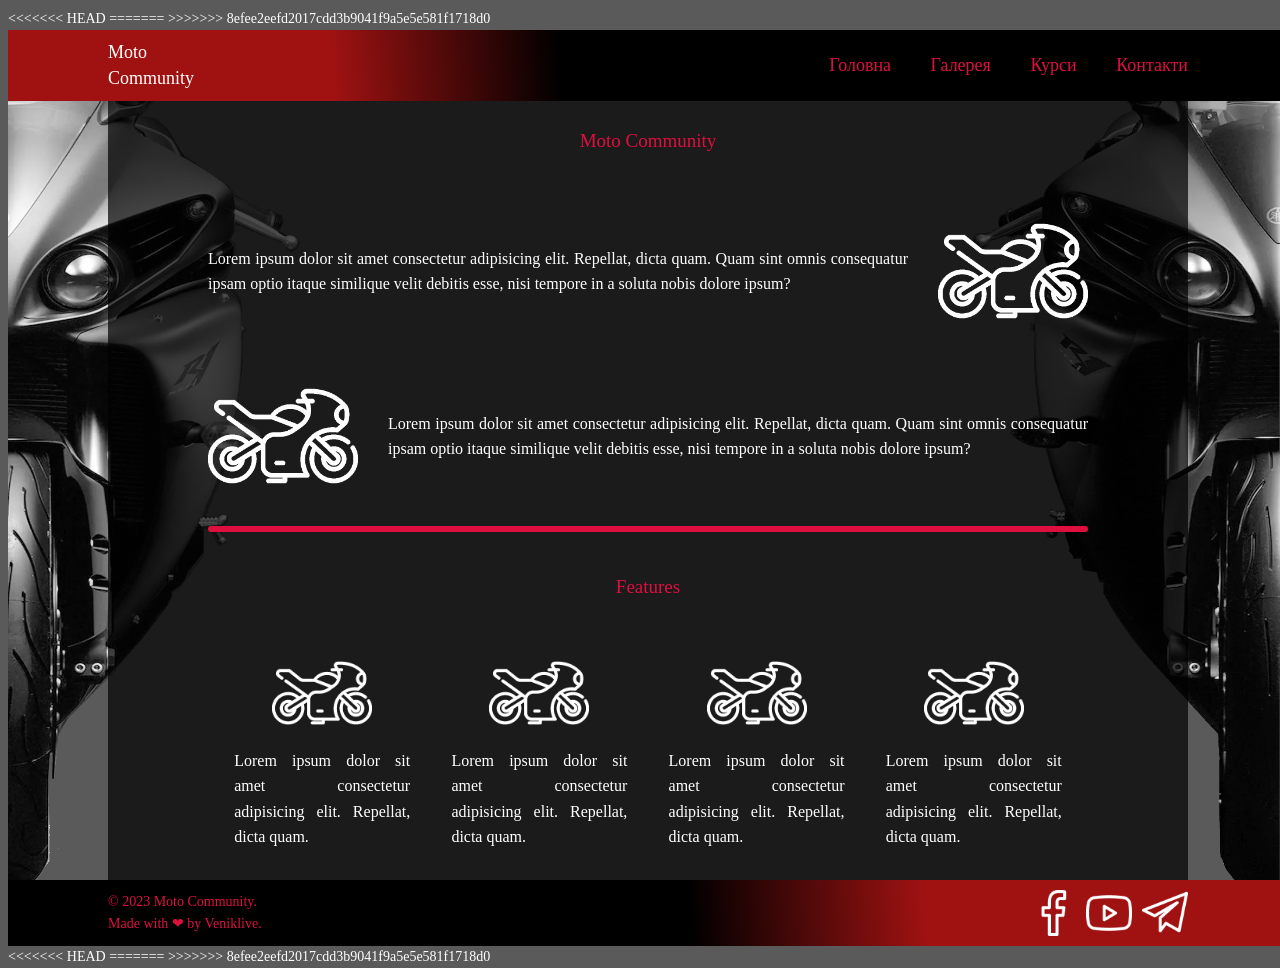
==== commit 18e742c3: "Fix Background" ====
--- a/docs/index.html
+++ b/docs/index.html
@@ -4,7 +4,11 @@
 	<meta charset="UTF-8">
 	<meta http-equiv="X-UA-Compatible" content="IE=edge">
 	<meta name="viewport" content="width=device-width, initial-scale=1.0">
+<<<<<<< HEAD
 	<link rel="stylesheet" href="css/style.min.css?_v=20230106134537">
+=======
+	<link rel="stylesheet" href="css/style.min.css?_v=20230106132708">
+>>>>>>> 8efee2eefd2017cdd3b9041f9a5e5e581f1718d0
 	<title>Moto Communuty</title>
 </head>
 
@@ -85,7 +89,11 @@
     </div>
 </footer>
 	</div>
+<<<<<<< HEAD
 	<script src="js/app.min.js?_v=20230106134537"></script>
+=======
+	<script src="js/app.min.js?_v=20230106132708"></script>
+>>>>>>> 8efee2eefd2017cdd3b9041f9a5e5e581f1718d0
 </body>
 
 </html>
--- a/docs/css/style.min.css
+++ b/docs/css/style.min.css
@@ -1 +1,5 @@
-@charset "UTF-8";@import url(https://fonts.googleapis.com/css2?family=Racing+Sans+One&display=swap);@import url(https://fonts.googleapis.com/css2?family=Inter+Tight:wght@800&family=Racing+Sans+One&display=swap);@import url(https://fonts.googleapis.com/css2?family=Inter+Tight:wght@800&family=Inter:wght@300&family=Racing+Sans+One&display=swap);*{padding:0;margin:0;border:0}*,:after,:before{-webkit-box-sizing:border-box;box-sizing:border-box}:active,:focus{outline:0}a:active,a:focus{outline:0}aside,footer,header,nav{display:block}body,html{height:100%;width:100%;font-size:100%;line-height:1;font-size:14px;-ms-text-size-adjust:100%;-moz-text-size-adjust:100%;-webkit-text-size-adjust:100%}button,input,textarea{font-family:inherit}input::-ms-clear{display:none}button{cursor:pointer}button::-moz-focus-inner{padding:0;border:0}a,a:visited{text-decoration:none}a:hover{text-decoration:none}ul li{list-style:none}img{vertical-align:top}@font-face{font-family:CormorantUpright;font-display:swap;src:url(../fonts/CormorantUpright-Bold.woff2) format("woff2"),url(../fonts/CormorantUpright-Bold.woff) format("woff");font-weight:700;font-style:normal}@font-face{font-family:CormorantUpright;font-display:swap;src:url(../fonts/CormorantUpright-Regular.woff2) format("woff2"),url(../fonts/CormorantUpright-Regular.woff) format("woff");font-weight:400;font-style:normal}@font-face{font-family:CormorantUpright;font-display:swap;src:url(../fonts/CormorantUpright-SemiBold.woff2) format("woff2"),url(../fonts/CormorantUpright-SemiBold.woff) format("woff");font-weight:600;font-style:normal}@font-face{font-family:TTTrailers;font-display:swap;src:url(../fonts/TTTrailers-Regular.woff2) format("woff2"),url(../fonts/TTTrailers-Regular.woff) format("woff");font-weight:400;font-style:normal}body{background:#5a5a5a;font-size:14px;color:#fff;line-height:1.6}.wrapper{display:-webkit-box;display:-ms-flexbox;display:flex;-webkit-box-orient:vertical;-webkit-box-direction:normal;-ms-flex-direction:column;flex-direction:column;min-height:100vh}.no-webp main{background:url(../img/left.png) left 0/contain no-repeat fixed,url(../img/right.png) right 0/contain no-repeat fixed}main{-webkit-box-flex:1;-ms-flex:1 1 auto;flex:1 1 auto;display:-webkit-box;display:-ms-flexbox;display:flex;-webkit-box-orient:vertical;-webkit-box-direction:normal;-ms-flex-direction:column;flex-direction:column}.container{max-width:1450px;margin:0 auto;padding:0 calc(15px + 85 * ((100vw - 320px)/ 960))}main>div{height:100%;min-height:100%;-webkit-box-flex:1;-ms-flex:1 1 auto;flex:1 1 auto;display:-webkit-box;display:-ms-flexbox;display:flex}.header{width:100%;padding-top:10px;padding-bottom:10px;background:-o-linear-gradient(3.41deg,#a01212 25.36%,#000 43.26%);background:linear-gradient(86.59deg,#a01212 25.36%,#000 43.26%)}.header__inner{display:-webkit-box;display:-ms-flexbox;display:flex;-webkit-box-pack:justify;-ms-flex-pack:justify;justify-content:space-between;-webkit-box-align:center;-ms-flex-align:center;align-items:center}.logo{display:-webkit-box;display:-ms-flexbox;display:flex;cursor:pointer}.logo__text{font-size:18px;font-weight:400;color:#fff;font-family:"Racing Sans One";font-style:normal;line-height:1.4}.logo__img{margin-right:10px;width:54px;height:54px}.nav{font-size:18px;font-weight:400;font-family:"Inter Tight"}.nav__link{display:inline-block;vertical-align:top;margin-left:35px;position:relative;color:#de0f3f;text-decoration:none;-webkit-transition:all .3s ease-in;-o-transition:all .3s ease-in;transition:all .3s ease-in}.nav__link:after{content:"";display:block;width:0%;height:2px;border-radius:10px;background-color:#fff;opacity:0;position:absolute;top:100%;left:50%;z-index:1;-webkit-transform:translate(-50%,0);-ms-transform:translate(-50%,0);transform:translate(-50%,0);-webkit-transition:all .3s ease-in;-o-transition:all .3s ease-in;transition:all .3s ease-in}.nav__link:hover{color:#fff}.nav__link.active:after,.nav__link:hover:after{width:100%;opacity:1}.nav__link.active{color:#de0f3f}.menu{width:45px;height:45px;display:none;-webkit-transition:all .2s ease-in-out;-o-transition:all .2s ease-in-out;transition:all .2s ease-in-out}.menu.opened{visibility:hidden}.header__inner>picture{display:none}.content{background:rgba(0,0,0,.7);margin:0 auto;width:100%;padding:0 calc(15px + 85 * ((100vw - 320px)/ 960)) 30px calc(15px + 85 * ((100vw - 320px)/ 960));gap:15px;display:-webkit-box;display:-ms-flexbox;display:flex;-webkit-box-orient:vertical;-webkit-box-direction:normal;-ms-flex-direction:column;flex-direction:column}.content__title{font-size:19px;font-weight:300;color:#de0f3f;font-family:"Racing Sans One";font-style:normal;padding-top:25px;padding-bottom:25px;text-align:center}.content__about>div{margin-bottom:15px}.content__about>div:last-child{margin-bottom:0}.content__about>div:nth-child(even){-webkit-box-orient:horizontal;-webkit-box-direction:reverse;-ms-flex-direction:row-reverse;flex-direction:row-reverse}.about{display:-webkit-box;display:-ms-flexbox;display:flex;-webkit-box-align:center;-ms-flex-align:center;align-items:center;gap:30px}.about__text{font-size:16px;font-weight:300;color:#fff;font-family:Inter;font-style:normal;text-align:justify}.about__img{width:150px;height:150px}.about__separation{height:6px;background:#de0f3f;border-radius:19px}.features{display:-webkit-box;display:-ms-flexbox;display:flex;-webkit-box-align:center;-ms-flex-align:center;align-items:center;gap:30px;-webkit-box-sizing:border-box;box-sizing:border-box;-webkit-box-pack:center;-ms-flex-pack:center;justify-content:center;position:relative;-ms-flex-wrap:wrap;flex-wrap:wrap;display:flex}.features__row{display:-webkit-box;display:-ms-flexbox;display:flex;-webkit-box-pack:space-evenly;-ms-flex-pack:space-evenly;justify-content:space-evenly;gap:15px;-webkit-box-align:center;-ms-flex-align:center;align-items:center;-ms-flex-wrap:wrap;flex-wrap:wrap}.features__item{-webkit-box-flex:0;-ms-flex:0 1 20%;flex:0 1 20%;display:-webkit-box;display:-ms-flexbox;display:flex;-webkit-box-pack:center;-ms-flex-pack:center;justify-content:center;-webkit-box-orient:vertical;-webkit-box-direction:normal;-ms-flex-direction:column;flex-direction:column;-webkit-box-align:center;-ms-flex-align:center;align-items:center;gap:5px}.features__ico{width:100px;height:100px}.features__text{font-size:16px;font-weight:300;color:#fff;font-family:Inter;font-style:normal;text-align:justify}.footer{width:100%;padding-top:10px;padding-bottom:10px;background:-o-linear-gradient(183.8deg,#a01212 28.33%,#000 46.86%);background:linear-gradient(266.2deg,#a01212 28.33%,#000 46.86%)}.footer>div{height:100%}.footer__inner{display:-webkit-box;display:-ms-flexbox;display:flex;-webkit-box-pack:justify;-ms-flex-pack:justify;justify-content:space-between;-webkit-box-align:center;-ms-flex-align:center;align-items:center;height:100%;gap:5px}.footer__text{font-size:14px;font-weight:100;color:#de0f3f;font-family:"Inter Tight";font-style:normal}.footer__logo{display:-webkit-box;display:-ms-flexbox;display:flex;cursor:pointer}.footer__logo__img{margin-left:10px;width:46px;height:46px}.gallery__row{display:-webkit-box;display:-ms-flexbox;display:flex;-ms-flex-pack:distribute;justify-content:space-around;-webkit-box-align:center;-ms-flex-align:center;align-items:center;-ms-flex-wrap:wrap;flex-wrap:wrap}.gallery__img{border-radius:20px;width:300px;height:200px;margin:20px 20px 20px 20px;cursor:pointer}@media (max-width:900px){.content__about>div:nth-child(even){-webkit-box-orient:vertical;-webkit-box-direction:normal;-ms-flex-direction:column;flex-direction:column}.about{-ms-flex-wrap:wrap;flex-wrap:wrap;-webkit-box-orient:vertical;-webkit-box-direction:normal;-ms-flex-direction:column;flex-direction:column;-webkit-box-align:center;-ms-flex-align:center;align-items:center}}@media (max-width:768px){.nav{position:absolute;top:0;right:0;visibility:hidden;background-color:transparent;display:-webkit-box;display:-ms-flexbox;display:flex;-webkit-box-orient:vertical;-webkit-box-direction:normal;-ms-flex-direction:column;flex-direction:column;overflow:hidden}.nav__link{margin-left:0;text-align:center;background-color:rgba(0,0,0,.85);padding:20px;-webkit-transform:translate(100%,0);-ms-transform:translate(100%,0);transform:translate(100%,0)}.nav__link.first{-webkit-transition:all .5s ease-in-out;-o-transition:all .5s ease-in-out;transition:all .5s ease-in-out;border:solid #a01212;border-width:2px 2px 2px 2px}.nav__link.second{-webkit-transition:all .4s ease-in-out .1s;-o-transition:all .4s ease-in-out .1s;transition:all .4s ease-in-out .1s;border:solid #a01212;border-width:0 2px 2px 2px}.nav__link.therd{-webkit-transition:all .3s ease-in-out .2s;-o-transition:all .3s ease-in-out .2s;transition:all .3s ease-in-out .2s;border:solid #a01212;border-width:0 2px 2px 2px}.nav__link.end{-webkit-transition:all .2s ease-in-out .3s;-o-transition:all .2s ease-in-out .3s;transition:all .2s ease-in-out .3s;border-radius:0 0 0 10px;border:solid #a01212;border-width:0 2px 2px 2px}.nav__link::after{background-color:transparent}.nav.opened{visibility:visible}.nav.opened .nav__link{-webkit-transform:translate(0,0);-ms-transform:translate(0,0);transform:translate(0,0)}.menu{display:block}.header__inner>picture{display:block}}@media (max-width:610px){.features__row{display:-ms-grid;display:grid;-ms-grid-columns:1fr 1fr;grid-template-columns:1fr 1fr;-ms-grid-rows:auto auto;grid-template-rows:auto auto}}@media (max-width:500px){main{background:0 0}.webp main{background:0 0!important}.container.mb_nopadding{padding:0 0}}@media (max-width:400px){.footer__inner{-webkit-box-orient:vertical;-webkit-box-direction:normal;-ms-flex-direction:column;flex-direction:column}}@media (max-width:370px){.features__row{display:-ms-grid;display:grid;-ms-grid-columns:1fr;grid-template-columns:1fr;-ms-grid-rows:(auto)[4];grid-template-rows:repeat(4,auto)}}.webp main{background:url(../img/left.webp) left 0/contain no-repeat fixed,url(../img/right.webp) right 0/contain no-repeat fixed}+<<<<<<< HEAD
+@charset "UTF-8";@import url(https://fonts.googleapis.com/css2?family=Racing+Sans+One&display=swap);@import url(https://fonts.googleapis.com/css2?family=Inter+Tight:wght@800&family=Racing+Sans+One&display=swap);@import url(https://fonts.googleapis.com/css2?family=Inter+Tight:wght@800&family=Inter:wght@300&family=Racing+Sans+One&display=swap);*{padding:0;margin:0;border:0}*,:after,:before{-webkit-box-sizing:border-box;box-sizing:border-box}:active,:focus{outline:0}a:active,a:focus{outline:0}aside,footer,header,nav{display:block}body,html{height:100%;width:100%;font-size:100%;line-height:1;font-size:14px;-ms-text-size-adjust:100%;-moz-text-size-adjust:100%;-webkit-text-size-adjust:100%}button,input,textarea{font-family:inherit}input::-ms-clear{display:none}button{cursor:pointer}button::-moz-focus-inner{padding:0;border:0}a,a:visited{text-decoration:none}a:hover{text-decoration:none}ul li{list-style:none}img{vertical-align:top}@font-face{font-family:CormorantUpright;font-display:swap;src:url(../fonts/CormorantUpright-Bold.woff2) format("woff2"),url(../fonts/CormorantUpright-Bold.woff) format("woff");font-weight:700;font-style:normal}@font-face{font-family:CormorantUpright;font-display:swap;src:url(../fonts/CormorantUpright-Regular.woff2) format("woff2"),url(../fonts/CormorantUpright-Regular.woff) format("woff");font-weight:400;font-style:normal}@font-face{font-family:CormorantUpright;font-display:swap;src:url(../fonts/CormorantUpright-SemiBold.woff2) format("woff2"),url(../fonts/CormorantUpright-SemiBold.woff) format("woff");font-weight:600;font-style:normal}@font-face{font-family:TTTrailers;font-display:swap;src:url(../fonts/TTTrailers-Regular.woff2) format("woff2"),url(../fonts/TTTrailers-Regular.woff) format("woff");font-weight:400;font-style:normal}body{background:#5a5a5a;font-size:14px;color:#fff;line-height:1.6}.wrapper{display:-webkit-box;display:-ms-flexbox;display:flex;-webkit-box-orient:vertical;-webkit-box-direction:normal;-ms-flex-direction:column;flex-direction:column;min-height:100vh}.no-webp main{background:url(../img/left.png) left 0/contain no-repeat fixed,url(../img/right.png) right 0/contain no-repeat fixed}main{-webkit-box-flex:1;-ms-flex:1 1 auto;flex:1 1 auto;display:-webkit-box;display:-ms-flexbox;display:flex;-webkit-box-orient:vertical;-webkit-box-direction:normal;-ms-flex-direction:column;flex-direction:column}.container{max-width:1450px;margin:0 auto;padding:0 calc(15px + 85 * ((100vw - 320px)/ 960))}main>div{height:100%;min-height:100%;-webkit-box-flex:1;-ms-flex:1 1 auto;flex:1 1 auto;display:-webkit-box;display:-ms-flexbox;display:flex}.header{width:100%;padding-top:10px;padding-bottom:10px;background:-o-linear-gradient(3.41deg,#a01212 25.36%,#000 43.26%);background:linear-gradient(86.59deg,#a01212 25.36%,#000 43.26%)}.header__inner{display:-webkit-box;display:-ms-flexbox;display:flex;-webkit-box-pack:justify;-ms-flex-pack:justify;justify-content:space-between;-webkit-box-align:center;-ms-flex-align:center;align-items:center}.logo{display:-webkit-box;display:-ms-flexbox;display:flex;cursor:pointer}.logo__text{font-size:18px;font-weight:400;color:#fff;font-family:"Racing Sans One";font-style:normal;line-height:1.4}.logo__img{margin-right:10px;width:54px;height:54px}.nav{font-size:18px;font-weight:400;font-family:"Inter Tight"}.nav__link{display:inline-block;vertical-align:top;margin-left:35px;position:relative;color:#de0f3f;text-decoration:none;-webkit-transition:all .3s ease-in;-o-transition:all .3s ease-in;transition:all .3s ease-in}.nav__link:after{content:"";display:block;width:0%;height:2px;border-radius:10px;background-color:#fff;opacity:0;position:absolute;top:100%;left:50%;z-index:1;-webkit-transform:translate(-50%,0);-ms-transform:translate(-50%,0);transform:translate(-50%,0);-webkit-transition:all .3s ease-in;-o-transition:all .3s ease-in;transition:all .3s ease-in}.nav__link:hover{color:#fff}.nav__link.active:after,.nav__link:hover:after{width:100%;opacity:1}.nav__link.active{color:#de0f3f}.menu{width:45px;height:45px;display:none;-webkit-transition:all .2s ease-in-out;-o-transition:all .2s ease-in-out;transition:all .2s ease-in-out}.menu.opened{visibility:hidden}.header__inner>picture{display:none}.content{background:rgba(0,0,0,.7);margin:0 auto;width:100%;padding:0 calc(15px + 85 * ((100vw - 320px)/ 960)) 30px calc(15px + 85 * ((100vw - 320px)/ 960));gap:15px;display:-webkit-box;display:-ms-flexbox;display:flex;-webkit-box-orient:vertical;-webkit-box-direction:normal;-ms-flex-direction:column;flex-direction:column}.content__title{font-size:19px;font-weight:300;color:#de0f3f;font-family:"Racing Sans One";font-style:normal;padding-top:25px;padding-bottom:25px;text-align:center}.content__about>div{margin-bottom:15px}.content__about>div:last-child{margin-bottom:0}.content__about>div:nth-child(even){-webkit-box-orient:horizontal;-webkit-box-direction:reverse;-ms-flex-direction:row-reverse;flex-direction:row-reverse}.about{display:-webkit-box;display:-ms-flexbox;display:flex;-webkit-box-align:center;-ms-flex-align:center;align-items:center;gap:30px}.about__text{font-size:16px;font-weight:300;color:#fff;font-family:Inter;font-style:normal;text-align:justify}.about__img{width:150px;height:150px}.about__separation{height:6px;background:#de0f3f;border-radius:19px}.features{display:-webkit-box;display:-ms-flexbox;display:flex;-webkit-box-align:center;-ms-flex-align:center;align-items:center;gap:30px;-webkit-box-sizing:border-box;box-sizing:border-box;-webkit-box-pack:center;-ms-flex-pack:center;justify-content:center;position:relative;-ms-flex-wrap:wrap;flex-wrap:wrap;display:flex}.features__row{display:-webkit-box;display:-ms-flexbox;display:flex;-webkit-box-pack:space-evenly;-ms-flex-pack:space-evenly;justify-content:space-evenly;gap:15px;-webkit-box-align:center;-ms-flex-align:center;align-items:center;-ms-flex-wrap:wrap;flex-wrap:wrap}.features__item{-webkit-box-flex:0;-ms-flex:0 1 20%;flex:0 1 20%;display:-webkit-box;display:-ms-flexbox;display:flex;-webkit-box-pack:center;-ms-flex-pack:center;justify-content:center;-webkit-box-orient:vertical;-webkit-box-direction:normal;-ms-flex-direction:column;flex-direction:column;-webkit-box-align:center;-ms-flex-align:center;align-items:center;gap:5px}.features__ico{width:100px;height:100px}.features__text{font-size:16px;font-weight:300;color:#fff;font-family:Inter;font-style:normal;text-align:justify}.footer{width:100%;padding-top:10px;padding-bottom:10px;background:-o-linear-gradient(183.8deg,#a01212 28.33%,#000 46.86%);background:linear-gradient(266.2deg,#a01212 28.33%,#000 46.86%)}.footer>div{height:100%}.footer__inner{display:-webkit-box;display:-ms-flexbox;display:flex;-webkit-box-pack:justify;-ms-flex-pack:justify;justify-content:space-between;-webkit-box-align:center;-ms-flex-align:center;align-items:center;height:100%;gap:5px}.footer__text{font-size:14px;font-weight:100;color:#de0f3f;font-family:"Inter Tight";font-style:normal}.footer__logo{display:-webkit-box;display:-ms-flexbox;display:flex;cursor:pointer}.footer__logo__img{margin-left:10px;width:46px;height:46px}.gallery__row{display:-webkit-box;display:-ms-flexbox;display:flex;-ms-flex-pack:distribute;justify-content:space-around;-webkit-box-align:center;-ms-flex-align:center;align-items:center;-ms-flex-wrap:wrap;flex-wrap:wrap}.gallery__img{border-radius:20px;width:300px;height:200px;margin:20px 20px 20px 20px;cursor:pointer}@media (max-width:900px){.content__about>div:nth-child(even){-webkit-box-orient:vertical;-webkit-box-direction:normal;-ms-flex-direction:column;flex-direction:column}.about{-ms-flex-wrap:wrap;flex-wrap:wrap;-webkit-box-orient:vertical;-webkit-box-direction:normal;-ms-flex-direction:column;flex-direction:column;-webkit-box-align:center;-ms-flex-align:center;align-items:center}}@media (max-width:768px){.nav{position:absolute;top:0;right:0;visibility:hidden;background-color:transparent;display:-webkit-box;display:-ms-flexbox;display:flex;-webkit-box-orient:vertical;-webkit-box-direction:normal;-ms-flex-direction:column;flex-direction:column;overflow:hidden}.nav__link{margin-left:0;text-align:center;background-color:rgba(0,0,0,.85);padding:20px;-webkit-transform:translate(100%,0);-ms-transform:translate(100%,0);transform:translate(100%,0)}.nav__link.first{-webkit-transition:all .5s ease-in-out;-o-transition:all .5s ease-in-out;transition:all .5s ease-in-out;border:solid #a01212;border-width:2px 2px 2px 2px}.nav__link.second{-webkit-transition:all .4s ease-in-out .1s;-o-transition:all .4s ease-in-out .1s;transition:all .4s ease-in-out .1s;border:solid #a01212;border-width:0 2px 2px 2px}.nav__link.therd{-webkit-transition:all .3s ease-in-out .2s;-o-transition:all .3s ease-in-out .2s;transition:all .3s ease-in-out .2s;border:solid #a01212;border-width:0 2px 2px 2px}.nav__link.end{-webkit-transition:all .2s ease-in-out .3s;-o-transition:all .2s ease-in-out .3s;transition:all .2s ease-in-out .3s;border-radius:0 0 0 10px;border:solid #a01212;border-width:0 2px 2px 2px}.nav__link::after{background-color:transparent}.nav.opened{visibility:visible}.nav.opened .nav__link{-webkit-transform:translate(0,0);-ms-transform:translate(0,0);transform:translate(0,0)}.menu{display:block}.header__inner>picture{display:block}}@media (max-width:610px){.features__row{display:-ms-grid;display:grid;-ms-grid-columns:1fr 1fr;grid-template-columns:1fr 1fr;-ms-grid-rows:auto auto;grid-template-rows:auto auto}}@media (max-width:500px){main{background:0 0}.webp main{background:0 0!important}.container.mb_nopadding{padding:0 0}}@media (max-width:400px){.footer__inner{-webkit-box-orient:vertical;-webkit-box-direction:normal;-ms-flex-direction:column;flex-direction:column}}@media (max-width:370px){.features__row{display:-ms-grid;display:grid;-ms-grid-columns:1fr;grid-template-columns:1fr;-ms-grid-rows:(auto)[4];grid-template-rows:repeat(4,auto)}}.webp main{background:url(../img/left.webp) left 0/contain no-repeat fixed,url(../img/right.webp) right 0/contain no-repeat fixed}
+=======
+@charset "UTF-8";@import url(https://fonts.googleapis.com/css2?family=Racing+Sans+One&display=swap);@import url(https://fonts.googleapis.com/css2?family=Inter+Tight:wght@800&family=Racing+Sans+One&display=swap);@import url(https://fonts.googleapis.com/css2?family=Inter+Tight:wght@800&family=Inter:wght@300&family=Racing+Sans+One&display=swap);*{padding:0;margin:0;border:0}*,:after,:before{-webkit-box-sizing:border-box;box-sizing:border-box}:active,:focus{outline:0}a:active,a:focus{outline:0}aside,footer,header,nav{display:block}body,html{height:100%;width:100%;font-size:100%;line-height:1;font-size:14px;-ms-text-size-adjust:100%;-moz-text-size-adjust:100%;-webkit-text-size-adjust:100%}button,input,textarea{font-family:inherit}input::-ms-clear{display:none}button{cursor:pointer}button::-moz-focus-inner{padding:0;border:0}a,a:visited{text-decoration:none}a:hover{text-decoration:none}ul li{list-style:none}img{vertical-align:top}@font-face{font-family:CormorantUpright;font-display:swap;src:url(../fonts/CormorantUpright-Bold.woff2) format("woff2"),url(../fonts/CormorantUpright-Bold.woff) format("woff");font-weight:700;font-style:normal}@font-face{font-family:CormorantUpright;font-display:swap;src:url(../fonts/CormorantUpright-Regular.woff2) format("woff2"),url(../fonts/CormorantUpright-Regular.woff) format("woff");font-weight:400;font-style:normal}@font-face{font-family:CormorantUpright;font-display:swap;src:url(../fonts/CormorantUpright-SemiBold.woff2) format("woff2"),url(../fonts/CormorantUpright-SemiBold.woff) format("woff");font-weight:600;font-style:normal}@font-face{font-family:TTTrailers;font-display:swap;src:url(../fonts/TTTrailers-Regular.woff2) format("woff2"),url(../fonts/TTTrailers-Regular.woff) format("woff");font-weight:400;font-style:normal}body{background:#5a5a5a;font-size:14px;color:#fff;line-height:1.6}.wrapper{display:-webkit-box;display:-ms-flexbox;display:flex;-webkit-box-orient:vertical;-webkit-box-direction:normal;-ms-flex-direction:column;flex-direction:column;min-height:100vh}.no-webp main{background:url(../img/left.png) left 0/contain no-repeat fixed,url(../img/right.png) right 0/contain no-repeat fixed}main{-webkit-box-flex:1;-ms-flex:1 1 auto;flex:1 1 auto;display:-webkit-box;display:-ms-flexbox;display:flex;-webkit-box-orient:vertical;-webkit-box-direction:normal;-ms-flex-direction:column;flex-direction:column}.container{max-width:1450px;margin:0 auto;padding:0 calc(15px + 85 * ((100vw - 320px)/ 960))}main>div{height:100%;min-height:100%;-webkit-box-flex:1;-ms-flex:1 1 auto;flex:1 1 auto;display:-webkit-box;display:-ms-flexbox;display:flex}.header{width:100%;padding-top:10px;padding-bottom:10px;background:-o-linear-gradient(3.41deg,#a01212 25.36%,#000 43.26%);background:linear-gradient(86.59deg,#a01212 25.36%,#000 43.26%)}.header__inner{display:-webkit-box;display:-ms-flexbox;display:flex;-webkit-box-pack:justify;-ms-flex-pack:justify;justify-content:space-between;-webkit-box-align:center;-ms-flex-align:center;align-items:center}.logo{display:-webkit-box;display:-ms-flexbox;display:flex;cursor:pointer}.logo__text{font-size:18px;font-weight:400;color:#fff;font-family:"Racing Sans One";font-style:normal;line-height:1.4}.logo__img{margin-right:10px;width:54px;height:54px}.nav{font-size:18px;font-weight:400;font-family:"Inter Tight"}.nav__link{display:inline-block;vertical-align:top;margin-left:35px;position:relative;color:#de0f3f;text-decoration:none;-webkit-transition:all .3s ease-in;-o-transition:all .3s ease-in;transition:all .3s ease-in}.nav__link:after{content:"";display:block;width:0%;height:2px;border-radius:10px;background-color:#fff;opacity:0;position:absolute;top:100%;left:50%;z-index:1;-webkit-transform:translate(-50%,0);-ms-transform:translate(-50%,0);transform:translate(-50%,0);-webkit-transition:all .3s ease-in;-o-transition:all .3s ease-in;transition:all .3s ease-in}.nav__link:hover{color:#fff}.nav__link.active:after,.nav__link:hover:after{width:100%;opacity:1}.nav__link.active{color:#de0f3f}.menu{width:45px;height:45px;display:none;-webkit-transition:all .2s ease-in-out;-o-transition:all .2s ease-in-out;transition:all .2s ease-in-out}.menu.opened{visibility:hidden}.header__inner picture{display:none}.content{background:rgba(0,0,0,.7);margin:0 auto;width:100%;padding:0 calc(15px + 85 * ((100vw - 320px)/ 960)) 30px calc(15px + 85 * ((100vw - 320px)/ 960));gap:15px;display:-webkit-box;display:-ms-flexbox;display:flex;-webkit-box-orient:vertical;-webkit-box-direction:normal;-ms-flex-direction:column;flex-direction:column}.content__title{font-size:19px;font-weight:300;color:#de0f3f;font-family:"Racing Sans One";font-style:normal;padding-top:25px;padding-bottom:25px;text-align:center}.content__about>div{margin-bottom:15px}.content__about>div:last-child{margin-bottom:0}.content__about>div:nth-child(even){-webkit-box-orient:horizontal;-webkit-box-direction:reverse;-ms-flex-direction:row-reverse;flex-direction:row-reverse}.about{display:-webkit-box;display:-ms-flexbox;display:flex;-webkit-box-align:center;-ms-flex-align:center;align-items:center;gap:30px}.about__text{font-size:16px;font-weight:300;color:#fff;font-family:Inter;font-style:normal;text-align:justify}.about__img{width:150px;height:150px}.about__separation{height:6px;background:#de0f3f;border-radius:19px}.features{display:-webkit-box;display:-ms-flexbox;display:flex;-webkit-box-align:center;-ms-flex-align:center;align-items:center;gap:30px;-webkit-box-sizing:border-box;box-sizing:border-box;-webkit-box-pack:center;-ms-flex-pack:center;justify-content:center;position:relative;-ms-flex-wrap:wrap;flex-wrap:wrap;display:flex}.features__row{display:-webkit-box;display:-ms-flexbox;display:flex;-webkit-box-pack:space-evenly;-ms-flex-pack:space-evenly;justify-content:space-evenly;gap:15px;-webkit-box-align:center;-ms-flex-align:center;align-items:center;-ms-flex-wrap:wrap;flex-wrap:wrap}.features__item{-webkit-box-flex:0;-ms-flex:0 1 20%;flex:0 1 20%;display:-webkit-box;display:-ms-flexbox;display:flex;-webkit-box-pack:center;-ms-flex-pack:center;justify-content:center;-webkit-box-orient:vertical;-webkit-box-direction:normal;-ms-flex-direction:column;flex-direction:column;-webkit-box-align:center;-ms-flex-align:center;align-items:center;gap:5px}.features__ico{width:100px;height:100px}.features__text{font-size:16px;font-weight:300;color:#fff;font-family:Inter;font-style:normal;text-align:justify}.footer{width:100%;padding-top:10px;padding-bottom:10px;background:-o-linear-gradient(183.8deg,#a01212 28.33%,#000 46.86%);background:linear-gradient(266.2deg,#a01212 28.33%,#000 46.86%)}.footer>div{height:100%}.footer__inner{display:-webkit-box;display:-ms-flexbox;display:flex;-webkit-box-pack:justify;-ms-flex-pack:justify;justify-content:space-between;-webkit-box-align:center;-ms-flex-align:center;align-items:center;height:100%;gap:5px}.footer__text{font-size:14px;font-weight:100;color:#de0f3f;font-family:"Inter Tight";font-style:normal}.footer__logo{display:-webkit-box;display:-ms-flexbox;display:flex;cursor:pointer}.footer__logo__img{margin-left:10px;width:46px;height:46px}.gallery__row{display:-webkit-box;display:-ms-flexbox;display:flex;-ms-flex-pack:distribute;justify-content:space-around;-webkit-box-align:center;-ms-flex-align:center;align-items:center;-ms-flex-wrap:wrap;flex-wrap:wrap}.gallery__img{border-radius:20px;width:300px;height:200px;margin:20px 20px 20px 20px;cursor:pointer}@media (max-width:900px){.content__about>div:nth-child(even){-webkit-box-orient:vertical;-webkit-box-direction:normal;-ms-flex-direction:column;flex-direction:column}.about{-ms-flex-wrap:wrap;flex-wrap:wrap;-webkit-box-orient:vertical;-webkit-box-direction:normal;-ms-flex-direction:column;flex-direction:column;-webkit-box-align:center;-ms-flex-align:center;align-items:center}}@media (max-width:768px){.nav{position:absolute;top:0;right:0;visibility:hidden;background-color:transparent;display:-webkit-box;display:-ms-flexbox;display:flex;-webkit-box-orient:vertical;-webkit-box-direction:normal;-ms-flex-direction:column;flex-direction:column;overflow:hidden}.nav__link{margin-left:0;text-align:center;background-color:rgba(0,0,0,.85);padding:20px;-webkit-transform:translate(100%,0);-ms-transform:translate(100%,0);transform:translate(100%,0)}.nav__link.first{-webkit-transition:all .5s ease-in-out;-o-transition:all .5s ease-in-out;transition:all .5s ease-in-out;border:solid #a01212;border-width:2px 2px 2px 2px}.nav__link.second{-webkit-transition:all .4s ease-in-out .1s;-o-transition:all .4s ease-in-out .1s;transition:all .4s ease-in-out .1s;border:solid #a01212;border-width:0 2px 2px 2px}.nav__link.therd{-webkit-transition:all .3s ease-in-out .2s;-o-transition:all .3s ease-in-out .2s;transition:all .3s ease-in-out .2s;border:solid #a01212;border-width:0 2px 2px 2px}.nav__link.end{-webkit-transition:all .2s ease-in-out .3s;-o-transition:all .2s ease-in-out .3s;transition:all .2s ease-in-out .3s;border-radius:0 0 0 10px;border:solid #a01212;border-width:0 2px 2px 2px}.nav__link::after{background-color:transparent}.nav.opened{visibility:visible}.nav.opened .nav__link{-webkit-transform:translate(0,0);-ms-transform:translate(0,0);transform:translate(0,0)}.menu{display:block}.header__inner picture{display:block}}@media (max-width:610px){.features__row{display:-ms-grid;display:grid;-ms-grid-columns:1fr 1fr;grid-template-columns:1fr 1fr;-ms-grid-rows:auto auto;grid-template-rows:auto auto}}@media (max-width:500px){main{background:0 0}.container.mb_nopadding{padding:0 0}}@media (max-width:400px){.footer__inner{-webkit-box-orient:vertical;-webkit-box-direction:normal;-ms-flex-direction:column;flex-direction:column}}@media (max-width:370px){.features__row{display:-ms-grid;display:grid;-ms-grid-columns:1fr;grid-template-columns:1fr;-ms-grid-rows:(auto)[4];grid-template-rows:repeat(4,auto)}}.webp main{background:url(../img/left.webp) left 0/contain no-repeat fixed,url(../img/right.webp) right 0/contain no-repeat fixed}
+>>>>>>> 8efee2eefd2017cdd3b9041f9a5e5e581f1718d0
--- a/docs/css/style.min.css
+++ b/docs/css/style.min.css
@@ -1 +1,5 @@
-@charset "UTF-8";@import url(https://fonts.googleapis.com/css2?family=Racing+Sans+One&display=swap);@import url(https://fonts.googleapis.com/css2?family=Inter+Tight:wght@800&family=Racing+Sans+One&display=swap);@import url(https://fonts.googleapis.com/css2?family=Inter+Tight:wght@800&family=Inter:wght@300&family=Racing+Sans+One&display=swap);*{padding:0;margin:0;border:0}*,:after,:before{-webkit-box-sizing:border-box;box-sizing:border-box}:active,:focus{outline:0}a:active,a:focus{outline:0}aside,footer,header,nav{display:block}body,html{height:100%;width:100%;font-size:100%;line-height:1;font-size:14px;-ms-text-size-adjust:100%;-moz-text-size-adjust:100%;-webkit-text-size-adjust:100%}button,input,textarea{font-family:inherit}input::-ms-clear{display:none}button{cursor:pointer}button::-moz-focus-inner{padding:0;border:0}a,a:visited{text-decoration:none}a:hover{text-decoration:none}ul li{list-style:none}img{vertical-align:top}@font-face{font-family:CormorantUpright;font-display:swap;src:url(../fonts/CormorantUpright-Bold.woff2) format("woff2"),url(../fonts/CormorantUpright-Bold.woff) format("woff");font-weight:700;font-style:normal}@font-face{font-family:CormorantUpright;font-display:swap;src:url(../fonts/CormorantUpright-Regular.woff2) format("woff2"),url(../fonts/CormorantUpright-Regular.woff) format("woff");font-weight:400;font-style:normal}@font-face{font-family:CormorantUpright;font-display:swap;src:url(../fonts/CormorantUpright-SemiBold.woff2) format("woff2"),url(../fonts/CormorantUpright-SemiBold.woff) format("woff");font-weight:600;font-style:normal}@font-face{font-family:TTTrailers;font-display:swap;src:url(../fonts/TTTrailers-Regular.woff2) format("woff2"),url(../fonts/TTTrailers-Regular.woff) format("woff");font-weight:400;font-style:normal}body{background:#5a5a5a;font-size:14px;color:#fff;line-height:1.6}.wrapper{display:-webkit-box;display:-ms-flexbox;display:flex;-webkit-box-orient:vertical;-webkit-box-direction:normal;-ms-flex-direction:column;flex-direction:column;min-height:100vh}.no-webp main{background:url(../img/left.png) left 0/contain no-repeat fixed,url(../img/right.png) right 0/contain no-repeat fixed}main{-webkit-box-flex:1;-ms-flex:1 1 auto;flex:1 1 auto;display:-webkit-box;display:-ms-flexbox;display:flex;-webkit-box-orient:vertical;-webkit-box-direction:normal;-ms-flex-direction:column;flex-direction:column}.container{max-width:1450px;margin:0 auto;padding:0 calc(15px + 85 * ((100vw - 320px)/ 960))}main>div{height:100%;min-height:100%;-webkit-box-flex:1;-ms-flex:1 1 auto;flex:1 1 auto;display:-webkit-box;display:-ms-flexbox;display:flex}.header{width:100%;padding-top:10px;padding-bottom:10px;background:-o-linear-gradient(3.41deg,#a01212 25.36%,#000 43.26%);background:linear-gradient(86.59deg,#a01212 25.36%,#000 43.26%)}.header__inner{display:-webkit-box;display:-ms-flexbox;display:flex;-webkit-box-pack:justify;-ms-flex-pack:justify;justify-content:space-between;-webkit-box-align:center;-ms-flex-align:center;align-items:center}.logo{display:-webkit-box;display:-ms-flexbox;display:flex;cursor:pointer}.logo__text{font-size:18px;font-weight:400;color:#fff;font-family:"Racing Sans One";font-style:normal;line-height:1.4}.logo__img{margin-right:10px;width:54px;height:54px}.nav{font-size:18px;font-weight:400;font-family:"Inter Tight"}.nav__link{display:inline-block;vertical-align:top;margin-left:35px;position:relative;color:#de0f3f;text-decoration:none;-webkit-transition:all .3s ease-in;-o-transition:all .3s ease-in;transition:all .3s ease-in}.nav__link:after{content:"";display:block;width:0%;height:2px;border-radius:10px;background-color:#fff;opacity:0;position:absolute;top:100%;left:50%;z-index:1;-webkit-transform:translate(-50%,0);-ms-transform:translate(-50%,0);transform:translate(-50%,0);-webkit-transition:all .3s ease-in;-o-transition:all .3s ease-in;transition:all .3s ease-in}.nav__link:hover{color:#fff}.nav__link.active:after,.nav__link:hover:after{width:100%;opacity:1}.nav__link.active{color:#de0f3f}.menu{width:45px;height:45px;display:none;-webkit-transition:all .2s ease-in-out;-o-transition:all .2s ease-in-out;transition:all .2s ease-in-out}.menu.opened{visibility:hidden}.header__inner>picture{display:none}.content{background:rgba(0,0,0,.7);margin:0 auto;width:100%;padding:0 calc(15px + 85 * ((100vw - 320px)/ 960)) 30px calc(15px + 85 * ((100vw - 320px)/ 960));gap:15px;display:-webkit-box;display:-ms-flexbox;display:flex;-webkit-box-orient:vertical;-webkit-box-direction:normal;-ms-flex-direction:column;flex-direction:column}.content__title{font-size:19px;font-weight:300;color:#de0f3f;font-family:"Racing Sans One";font-style:normal;padding-top:25px;padding-bottom:25px;text-align:center}.content__about>div{margin-bottom:15px}.content__about>div:last-child{margin-bottom:0}.content__about>div:nth-child(even){-webkit-box-orient:horizontal;-webkit-box-direction:reverse;-ms-flex-direction:row-reverse;flex-direction:row-reverse}.about{display:-webkit-box;display:-ms-flexbox;display:flex;-webkit-box-align:center;-ms-flex-align:center;align-items:center;gap:30px}.about__text{font-size:16px;font-weight:300;color:#fff;font-family:Inter;font-style:normal;text-align:justify}.about__img{width:150px;height:150px}.about__separation{height:6px;background:#de0f3f;border-radius:19px}.features{display:-webkit-box;display:-ms-flexbox;display:flex;-webkit-box-align:center;-ms-flex-align:center;align-items:center;gap:30px;-webkit-box-sizing:border-box;box-sizing:border-box;-webkit-box-pack:center;-ms-flex-pack:center;justify-content:center;position:relative;-ms-flex-wrap:wrap;flex-wrap:wrap;display:flex}.features__row{display:-webkit-box;display:-ms-flexbox;display:flex;-webkit-box-pack:space-evenly;-ms-flex-pack:space-evenly;justify-content:space-evenly;gap:15px;-webkit-box-align:center;-ms-flex-align:center;align-items:center;-ms-flex-wrap:wrap;flex-wrap:wrap}.features__item{-webkit-box-flex:0;-ms-flex:0 1 20%;flex:0 1 20%;display:-webkit-box;display:-ms-flexbox;display:flex;-webkit-box-pack:center;-ms-flex-pack:center;justify-content:center;-webkit-box-orient:vertical;-webkit-box-direction:normal;-ms-flex-direction:column;flex-direction:column;-webkit-box-align:center;-ms-flex-align:center;align-items:center;gap:5px}.features__ico{width:100px;height:100px}.features__text{font-size:16px;font-weight:300;color:#fff;font-family:Inter;font-style:normal;text-align:justify}.footer{width:100%;padding-top:10px;padding-bottom:10px;background:-o-linear-gradient(183.8deg,#a01212 28.33%,#000 46.86%);background:linear-gradient(266.2deg,#a01212 28.33%,#000 46.86%)}.footer>div{height:100%}.footer__inner{display:-webkit-box;display:-ms-flexbox;display:flex;-webkit-box-pack:justify;-ms-flex-pack:justify;justify-content:space-between;-webkit-box-align:center;-ms-flex-align:center;align-items:center;height:100%;gap:5px}.footer__text{font-size:14px;font-weight:100;color:#de0f3f;font-family:"Inter Tight";font-style:normal}.footer__logo{display:-webkit-box;display:-ms-flexbox;display:flex;cursor:pointer}.footer__logo__img{margin-left:10px;width:46px;height:46px}.gallery__row{display:-webkit-box;display:-ms-flexbox;display:flex;-ms-flex-pack:distribute;justify-content:space-around;-webkit-box-align:center;-ms-flex-align:center;align-items:center;-ms-flex-wrap:wrap;flex-wrap:wrap}.gallery__img{border-radius:20px;width:300px;height:200px;margin:20px 20px 20px 20px;cursor:pointer}@media (max-width:900px){.content__about>div:nth-child(even){-webkit-box-orient:vertical;-webkit-box-direction:normal;-ms-flex-direction:column;flex-direction:column}.about{-ms-flex-wrap:wrap;flex-wrap:wrap;-webkit-box-orient:vertical;-webkit-box-direction:normal;-ms-flex-direction:column;flex-direction:column;-webkit-box-align:center;-ms-flex-align:center;align-items:center}}@media (max-width:768px){.nav{position:absolute;top:0;right:0;visibility:hidden;background-color:transparent;display:-webkit-box;display:-ms-flexbox;display:flex;-webkit-box-orient:vertical;-webkit-box-direction:normal;-ms-flex-direction:column;flex-direction:column;overflow:hidden}.nav__link{margin-left:0;text-align:center;background-color:rgba(0,0,0,.85);padding:20px;-webkit-transform:translate(100%,0);-ms-transform:translate(100%,0);transform:translate(100%,0)}.nav__link.first{-webkit-transition:all .5s ease-in-out;-o-transition:all .5s ease-in-out;transition:all .5s ease-in-out;border:solid #a01212;border-width:2px 2px 2px 2px}.nav__link.second{-webkit-transition:all .4s ease-in-out .1s;-o-transition:all .4s ease-in-out .1s;transition:all .4s ease-in-out .1s;border:solid #a01212;border-width:0 2px 2px 2px}.nav__link.therd{-webkit-transition:all .3s ease-in-out .2s;-o-transition:all .3s ease-in-out .2s;transition:all .3s ease-in-out .2s;border:solid #a01212;border-width:0 2px 2px 2px}.nav__link.end{-webkit-transition:all .2s ease-in-out .3s;-o-transition:all .2s ease-in-out .3s;transition:all .2s ease-in-out .3s;border-radius:0 0 0 10px;border:solid #a01212;border-width:0 2px 2px 2px}.nav__link::after{background-color:transparent}.nav.opened{visibility:visible}.nav.opened .nav__link{-webkit-transform:translate(0,0);-ms-transform:translate(0,0);transform:translate(0,0)}.menu{display:block}.header__inner>picture{display:block}}@media (max-width:610px){.features__row{display:-ms-grid;display:grid;-ms-grid-columns:1fr 1fr;grid-template-columns:1fr 1fr;-ms-grid-rows:auto auto;grid-template-rows:auto auto}}@media (max-width:500px){main{background:0 0}.webp main{background:0 0!important}.container.mb_nopadding{padding:0 0}}@media (max-width:400px){.footer__inner{-webkit-box-orient:vertical;-webkit-box-direction:normal;-ms-flex-direction:column;flex-direction:column}}@media (max-width:370px){.features__row{display:-ms-grid;display:grid;-ms-grid-columns:1fr;grid-template-columns:1fr;-ms-grid-rows:(auto)[4];grid-template-rows:repeat(4,auto)}}.webp main{background:url(../img/left.webp) left 0/contain no-repeat fixed,url(../img/right.webp) right 0/contain no-repeat fixed}+<<<<<<< HEAD
+@charset "UTF-8";@import url(https://fonts.googleapis.com/css2?family=Racing+Sans+One&display=swap);@import url(https://fonts.googleapis.com/css2?family=Inter+Tight:wght@800&family=Racing+Sans+One&display=swap);@import url(https://fonts.googleapis.com/css2?family=Inter+Tight:wght@800&family=Inter:wght@300&family=Racing+Sans+One&display=swap);*{padding:0;margin:0;border:0}*,:after,:before{-webkit-box-sizing:border-box;box-sizing:border-box}:active,:focus{outline:0}a:active,a:focus{outline:0}aside,footer,header,nav{display:block}body,html{height:100%;width:100%;font-size:100%;line-height:1;font-size:14px;-ms-text-size-adjust:100%;-moz-text-size-adjust:100%;-webkit-text-size-adjust:100%}button,input,textarea{font-family:inherit}input::-ms-clear{display:none}button{cursor:pointer}button::-moz-focus-inner{padding:0;border:0}a,a:visited{text-decoration:none}a:hover{text-decoration:none}ul li{list-style:none}img{vertical-align:top}@font-face{font-family:CormorantUpright;font-display:swap;src:url(../fonts/CormorantUpright-Bold.woff2) format("woff2"),url(../fonts/CormorantUpright-Bold.woff) format("woff");font-weight:700;font-style:normal}@font-face{font-family:CormorantUpright;font-display:swap;src:url(../fonts/CormorantUpright-Regular.woff2) format("woff2"),url(../fonts/CormorantUpright-Regular.woff) format("woff");font-weight:400;font-style:normal}@font-face{font-family:CormorantUpright;font-display:swap;src:url(../fonts/CormorantUpright-SemiBold.woff2) format("woff2"),url(../fonts/CormorantUpright-SemiBold.woff) format("woff");font-weight:600;font-style:normal}@font-face{font-family:TTTrailers;font-display:swap;src:url(../fonts/TTTrailers-Regular.woff2) format("woff2"),url(../fonts/TTTrailers-Regular.woff) format("woff");font-weight:400;font-style:normal}body{background:#5a5a5a;font-size:14px;color:#fff;line-height:1.6}.wrapper{display:-webkit-box;display:-ms-flexbox;display:flex;-webkit-box-orient:vertical;-webkit-box-direction:normal;-ms-flex-direction:column;flex-direction:column;min-height:100vh}.no-webp main{background:url(../img/left.png) left 0/contain no-repeat fixed,url(../img/right.png) right 0/contain no-repeat fixed}main{-webkit-box-flex:1;-ms-flex:1 1 auto;flex:1 1 auto;display:-webkit-box;display:-ms-flexbox;display:flex;-webkit-box-orient:vertical;-webkit-box-direction:normal;-ms-flex-direction:column;flex-direction:column}.container{max-width:1450px;margin:0 auto;padding:0 calc(15px + 85 * ((100vw - 320px)/ 960))}main>div{height:100%;min-height:100%;-webkit-box-flex:1;-ms-flex:1 1 auto;flex:1 1 auto;display:-webkit-box;display:-ms-flexbox;display:flex}.header{width:100%;padding-top:10px;padding-bottom:10px;background:-o-linear-gradient(3.41deg,#a01212 25.36%,#000 43.26%);background:linear-gradient(86.59deg,#a01212 25.36%,#000 43.26%)}.header__inner{display:-webkit-box;display:-ms-flexbox;display:flex;-webkit-box-pack:justify;-ms-flex-pack:justify;justify-content:space-between;-webkit-box-align:center;-ms-flex-align:center;align-items:center}.logo{display:-webkit-box;display:-ms-flexbox;display:flex;cursor:pointer}.logo__text{font-size:18px;font-weight:400;color:#fff;font-family:"Racing Sans One";font-style:normal;line-height:1.4}.logo__img{margin-right:10px;width:54px;height:54px}.nav{font-size:18px;font-weight:400;font-family:"Inter Tight"}.nav__link{display:inline-block;vertical-align:top;margin-left:35px;position:relative;color:#de0f3f;text-decoration:none;-webkit-transition:all .3s ease-in;-o-transition:all .3s ease-in;transition:all .3s ease-in}.nav__link:after{content:"";display:block;width:0%;height:2px;border-radius:10px;background-color:#fff;opacity:0;position:absolute;top:100%;left:50%;z-index:1;-webkit-transform:translate(-50%,0);-ms-transform:translate(-50%,0);transform:translate(-50%,0);-webkit-transition:all .3s ease-in;-o-transition:all .3s ease-in;transition:all .3s ease-in}.nav__link:hover{color:#fff}.nav__link.active:after,.nav__link:hover:after{width:100%;opacity:1}.nav__link.active{color:#de0f3f}.menu{width:45px;height:45px;display:none;-webkit-transition:all .2s ease-in-out;-o-transition:all .2s ease-in-out;transition:all .2s ease-in-out}.menu.opened{visibility:hidden}.header__inner>picture{display:none}.content{background:rgba(0,0,0,.7);margin:0 auto;width:100%;padding:0 calc(15px + 85 * ((100vw - 320px)/ 960)) 30px calc(15px + 85 * ((100vw - 320px)/ 960));gap:15px;display:-webkit-box;display:-ms-flexbox;display:flex;-webkit-box-orient:vertical;-webkit-box-direction:normal;-ms-flex-direction:column;flex-direction:column}.content__title{font-size:19px;font-weight:300;color:#de0f3f;font-family:"Racing Sans One";font-style:normal;padding-top:25px;padding-bottom:25px;text-align:center}.content__about>div{margin-bottom:15px}.content__about>div:last-child{margin-bottom:0}.content__about>div:nth-child(even){-webkit-box-orient:horizontal;-webkit-box-direction:reverse;-ms-flex-direction:row-reverse;flex-direction:row-reverse}.about{display:-webkit-box;display:-ms-flexbox;display:flex;-webkit-box-align:center;-ms-flex-align:center;align-items:center;gap:30px}.about__text{font-size:16px;font-weight:300;color:#fff;font-family:Inter;font-style:normal;text-align:justify}.about__img{width:150px;height:150px}.about__separation{height:6px;background:#de0f3f;border-radius:19px}.features{display:-webkit-box;display:-ms-flexbox;display:flex;-webkit-box-align:center;-ms-flex-align:center;align-items:center;gap:30px;-webkit-box-sizing:border-box;box-sizing:border-box;-webkit-box-pack:center;-ms-flex-pack:center;justify-content:center;position:relative;-ms-flex-wrap:wrap;flex-wrap:wrap;display:flex}.features__row{display:-webkit-box;display:-ms-flexbox;display:flex;-webkit-box-pack:space-evenly;-ms-flex-pack:space-evenly;justify-content:space-evenly;gap:15px;-webkit-box-align:center;-ms-flex-align:center;align-items:center;-ms-flex-wrap:wrap;flex-wrap:wrap}.features__item{-webkit-box-flex:0;-ms-flex:0 1 20%;flex:0 1 20%;display:-webkit-box;display:-ms-flexbox;display:flex;-webkit-box-pack:center;-ms-flex-pack:center;justify-content:center;-webkit-box-orient:vertical;-webkit-box-direction:normal;-ms-flex-direction:column;flex-direction:column;-webkit-box-align:center;-ms-flex-align:center;align-items:center;gap:5px}.features__ico{width:100px;height:100px}.features__text{font-size:16px;font-weight:300;color:#fff;font-family:Inter;font-style:normal;text-align:justify}.footer{width:100%;padding-top:10px;padding-bottom:10px;background:-o-linear-gradient(183.8deg,#a01212 28.33%,#000 46.86%);background:linear-gradient(266.2deg,#a01212 28.33%,#000 46.86%)}.footer>div{height:100%}.footer__inner{display:-webkit-box;display:-ms-flexbox;display:flex;-webkit-box-pack:justify;-ms-flex-pack:justify;justify-content:space-between;-webkit-box-align:center;-ms-flex-align:center;align-items:center;height:100%;gap:5px}.footer__text{font-size:14px;font-weight:100;color:#de0f3f;font-family:"Inter Tight";font-style:normal}.footer__logo{display:-webkit-box;display:-ms-flexbox;display:flex;cursor:pointer}.footer__logo__img{margin-left:10px;width:46px;height:46px}.gallery__row{display:-webkit-box;display:-ms-flexbox;display:flex;-ms-flex-pack:distribute;justify-content:space-around;-webkit-box-align:center;-ms-flex-align:center;align-items:center;-ms-flex-wrap:wrap;flex-wrap:wrap}.gallery__img{border-radius:20px;width:300px;height:200px;margin:20px 20px 20px 20px;cursor:pointer}@media (max-width:900px){.content__about>div:nth-child(even){-webkit-box-orient:vertical;-webkit-box-direction:normal;-ms-flex-direction:column;flex-direction:column}.about{-ms-flex-wrap:wrap;flex-wrap:wrap;-webkit-box-orient:vertical;-webkit-box-direction:normal;-ms-flex-direction:column;flex-direction:column;-webkit-box-align:center;-ms-flex-align:center;align-items:center}}@media (max-width:768px){.nav{position:absolute;top:0;right:0;visibility:hidden;background-color:transparent;display:-webkit-box;display:-ms-flexbox;display:flex;-webkit-box-orient:vertical;-webkit-box-direction:normal;-ms-flex-direction:column;flex-direction:column;overflow:hidden}.nav__link{margin-left:0;text-align:center;background-color:rgba(0,0,0,.85);padding:20px;-webkit-transform:translate(100%,0);-ms-transform:translate(100%,0);transform:translate(100%,0)}.nav__link.first{-webkit-transition:all .5s ease-in-out;-o-transition:all .5s ease-in-out;transition:all .5s ease-in-out;border:solid #a01212;border-width:2px 2px 2px 2px}.nav__link.second{-webkit-transition:all .4s ease-in-out .1s;-o-transition:all .4s ease-in-out .1s;transition:all .4s ease-in-out .1s;border:solid #a01212;border-width:0 2px 2px 2px}.nav__link.therd{-webkit-transition:all .3s ease-in-out .2s;-o-transition:all .3s ease-in-out .2s;transition:all .3s ease-in-out .2s;border:solid #a01212;border-width:0 2px 2px 2px}.nav__link.end{-webkit-transition:all .2s ease-in-out .3s;-o-transition:all .2s ease-in-out .3s;transition:all .2s ease-in-out .3s;border-radius:0 0 0 10px;border:solid #a01212;border-width:0 2px 2px 2px}.nav__link::after{background-color:transparent}.nav.opened{visibility:visible}.nav.opened .nav__link{-webkit-transform:translate(0,0);-ms-transform:translate(0,0);transform:translate(0,0)}.menu{display:block}.header__inner>picture{display:block}}@media (max-width:610px){.features__row{display:-ms-grid;display:grid;-ms-grid-columns:1fr 1fr;grid-template-columns:1fr 1fr;-ms-grid-rows:auto auto;grid-template-rows:auto auto}}@media (max-width:500px){main{background:0 0}.webp main{background:0 0!important}.container.mb_nopadding{padding:0 0}}@media (max-width:400px){.footer__inner{-webkit-box-orient:vertical;-webkit-box-direction:normal;-ms-flex-direction:column;flex-direction:column}}@media (max-width:370px){.features__row{display:-ms-grid;display:grid;-ms-grid-columns:1fr;grid-template-columns:1fr;-ms-grid-rows:(auto)[4];grid-template-rows:repeat(4,auto)}}.webp main{background:url(../img/left.webp) left 0/contain no-repeat fixed,url(../img/right.webp) right 0/contain no-repeat fixed}
+=======
+@charset "UTF-8";@import url(https://fonts.googleapis.com/css2?family=Racing+Sans+One&display=swap);@import url(https://fonts.googleapis.com/css2?family=Inter+Tight:wght@800&family=Racing+Sans+One&display=swap);@import url(https://fonts.googleapis.com/css2?family=Inter+Tight:wght@800&family=Inter:wght@300&family=Racing+Sans+One&display=swap);*{padding:0;margin:0;border:0}*,:after,:before{-webkit-box-sizing:border-box;box-sizing:border-box}:active,:focus{outline:0}a:active,a:focus{outline:0}aside,footer,header,nav{display:block}body,html{height:100%;width:100%;font-size:100%;line-height:1;font-size:14px;-ms-text-size-adjust:100%;-moz-text-size-adjust:100%;-webkit-text-size-adjust:100%}button,input,textarea{font-family:inherit}input::-ms-clear{display:none}button{cursor:pointer}button::-moz-focus-inner{padding:0;border:0}a,a:visited{text-decoration:none}a:hover{text-decoration:none}ul li{list-style:none}img{vertical-align:top}@font-face{font-family:CormorantUpright;font-display:swap;src:url(../fonts/CormorantUpright-Bold.woff2) format("woff2"),url(../fonts/CormorantUpright-Bold.woff) format("woff");font-weight:700;font-style:normal}@font-face{font-family:CormorantUpright;font-display:swap;src:url(../fonts/CormorantUpright-Regular.woff2) format("woff2"),url(../fonts/CormorantUpright-Regular.woff) format("woff");font-weight:400;font-style:normal}@font-face{font-family:CormorantUpright;font-display:swap;src:url(../fonts/CormorantUpright-SemiBold.woff2) format("woff2"),url(../fonts/CormorantUpright-SemiBold.woff) format("woff");font-weight:600;font-style:normal}@font-face{font-family:TTTrailers;font-display:swap;src:url(../fonts/TTTrailers-Regular.woff2) format("woff2"),url(../fonts/TTTrailers-Regular.woff) format("woff");font-weight:400;font-style:normal}body{background:#5a5a5a;font-size:14px;color:#fff;line-height:1.6}.wrapper{display:-webkit-box;display:-ms-flexbox;display:flex;-webkit-box-orient:vertical;-webkit-box-direction:normal;-ms-flex-direction:column;flex-direction:column;min-height:100vh}.no-webp main{background:url(../img/left.png) left 0/contain no-repeat fixed,url(../img/right.png) right 0/contain no-repeat fixed}main{-webkit-box-flex:1;-ms-flex:1 1 auto;flex:1 1 auto;display:-webkit-box;display:-ms-flexbox;display:flex;-webkit-box-orient:vertical;-webkit-box-direction:normal;-ms-flex-direction:column;flex-direction:column}.container{max-width:1450px;margin:0 auto;padding:0 calc(15px + 85 * ((100vw - 320px)/ 960))}main>div{height:100%;min-height:100%;-webkit-box-flex:1;-ms-flex:1 1 auto;flex:1 1 auto;display:-webkit-box;display:-ms-flexbox;display:flex}.header{width:100%;padding-top:10px;padding-bottom:10px;background:-o-linear-gradient(3.41deg,#a01212 25.36%,#000 43.26%);background:linear-gradient(86.59deg,#a01212 25.36%,#000 43.26%)}.header__inner{display:-webkit-box;display:-ms-flexbox;display:flex;-webkit-box-pack:justify;-ms-flex-pack:justify;justify-content:space-between;-webkit-box-align:center;-ms-flex-align:center;align-items:center}.logo{display:-webkit-box;display:-ms-flexbox;display:flex;cursor:pointer}.logo__text{font-size:18px;font-weight:400;color:#fff;font-family:"Racing Sans One";font-style:normal;line-height:1.4}.logo__img{margin-right:10px;width:54px;height:54px}.nav{font-size:18px;font-weight:400;font-family:"Inter Tight"}.nav__link{display:inline-block;vertical-align:top;margin-left:35px;position:relative;color:#de0f3f;text-decoration:none;-webkit-transition:all .3s ease-in;-o-transition:all .3s ease-in;transition:all .3s ease-in}.nav__link:after{content:"";display:block;width:0%;height:2px;border-radius:10px;background-color:#fff;opacity:0;position:absolute;top:100%;left:50%;z-index:1;-webkit-transform:translate(-50%,0);-ms-transform:translate(-50%,0);transform:translate(-50%,0);-webkit-transition:all .3s ease-in;-o-transition:all .3s ease-in;transition:all .3s ease-in}.nav__link:hover{color:#fff}.nav__link.active:after,.nav__link:hover:after{width:100%;opacity:1}.nav__link.active{color:#de0f3f}.menu{width:45px;height:45px;display:none;-webkit-transition:all .2s ease-in-out;-o-transition:all .2s ease-in-out;transition:all .2s ease-in-out}.menu.opened{visibility:hidden}.header__inner picture{display:none}.content{background:rgba(0,0,0,.7);margin:0 auto;width:100%;padding:0 calc(15px + 85 * ((100vw - 320px)/ 960)) 30px calc(15px + 85 * ((100vw - 320px)/ 960));gap:15px;display:-webkit-box;display:-ms-flexbox;display:flex;-webkit-box-orient:vertical;-webkit-box-direction:normal;-ms-flex-direction:column;flex-direction:column}.content__title{font-size:19px;font-weight:300;color:#de0f3f;font-family:"Racing Sans One";font-style:normal;padding-top:25px;padding-bottom:25px;text-align:center}.content__about>div{margin-bottom:15px}.content__about>div:last-child{margin-bottom:0}.content__about>div:nth-child(even){-webkit-box-orient:horizontal;-webkit-box-direction:reverse;-ms-flex-direction:row-reverse;flex-direction:row-reverse}.about{display:-webkit-box;display:-ms-flexbox;display:flex;-webkit-box-align:center;-ms-flex-align:center;align-items:center;gap:30px}.about__text{font-size:16px;font-weight:300;color:#fff;font-family:Inter;font-style:normal;text-align:justify}.about__img{width:150px;height:150px}.about__separation{height:6px;background:#de0f3f;border-radius:19px}.features{display:-webkit-box;display:-ms-flexbox;display:flex;-webkit-box-align:center;-ms-flex-align:center;align-items:center;gap:30px;-webkit-box-sizing:border-box;box-sizing:border-box;-webkit-box-pack:center;-ms-flex-pack:center;justify-content:center;position:relative;-ms-flex-wrap:wrap;flex-wrap:wrap;display:flex}.features__row{display:-webkit-box;display:-ms-flexbox;display:flex;-webkit-box-pack:space-evenly;-ms-flex-pack:space-evenly;justify-content:space-evenly;gap:15px;-webkit-box-align:center;-ms-flex-align:center;align-items:center;-ms-flex-wrap:wrap;flex-wrap:wrap}.features__item{-webkit-box-flex:0;-ms-flex:0 1 20%;flex:0 1 20%;display:-webkit-box;display:-ms-flexbox;display:flex;-webkit-box-pack:center;-ms-flex-pack:center;justify-content:center;-webkit-box-orient:vertical;-webkit-box-direction:normal;-ms-flex-direction:column;flex-direction:column;-webkit-box-align:center;-ms-flex-align:center;align-items:center;gap:5px}.features__ico{width:100px;height:100px}.features__text{font-size:16px;font-weight:300;color:#fff;font-family:Inter;font-style:normal;text-align:justify}.footer{width:100%;padding-top:10px;padding-bottom:10px;background:-o-linear-gradient(183.8deg,#a01212 28.33%,#000 46.86%);background:linear-gradient(266.2deg,#a01212 28.33%,#000 46.86%)}.footer>div{height:100%}.footer__inner{display:-webkit-box;display:-ms-flexbox;display:flex;-webkit-box-pack:justify;-ms-flex-pack:justify;justify-content:space-between;-webkit-box-align:center;-ms-flex-align:center;align-items:center;height:100%;gap:5px}.footer__text{font-size:14px;font-weight:100;color:#de0f3f;font-family:"Inter Tight";font-style:normal}.footer__logo{display:-webkit-box;display:-ms-flexbox;display:flex;cursor:pointer}.footer__logo__img{margin-left:10px;width:46px;height:46px}.gallery__row{display:-webkit-box;display:-ms-flexbox;display:flex;-ms-flex-pack:distribute;justify-content:space-around;-webkit-box-align:center;-ms-flex-align:center;align-items:center;-ms-flex-wrap:wrap;flex-wrap:wrap}.gallery__img{border-radius:20px;width:300px;height:200px;margin:20px 20px 20px 20px;cursor:pointer}@media (max-width:900px){.content__about>div:nth-child(even){-webkit-box-orient:vertical;-webkit-box-direction:normal;-ms-flex-direction:column;flex-direction:column}.about{-ms-flex-wrap:wrap;flex-wrap:wrap;-webkit-box-orient:vertical;-webkit-box-direction:normal;-ms-flex-direction:column;flex-direction:column;-webkit-box-align:center;-ms-flex-align:center;align-items:center}}@media (max-width:768px){.nav{position:absolute;top:0;right:0;visibility:hidden;background-color:transparent;display:-webkit-box;display:-ms-flexbox;display:flex;-webkit-box-orient:vertical;-webkit-box-direction:normal;-ms-flex-direction:column;flex-direction:column;overflow:hidden}.nav__link{margin-left:0;text-align:center;background-color:rgba(0,0,0,.85);padding:20px;-webkit-transform:translate(100%,0);-ms-transform:translate(100%,0);transform:translate(100%,0)}.nav__link.first{-webkit-transition:all .5s ease-in-out;-o-transition:all .5s ease-in-out;transition:all .5s ease-in-out;border:solid #a01212;border-width:2px 2px 2px 2px}.nav__link.second{-webkit-transition:all .4s ease-in-out .1s;-o-transition:all .4s ease-in-out .1s;transition:all .4s ease-in-out .1s;border:solid #a01212;border-width:0 2px 2px 2px}.nav__link.therd{-webkit-transition:all .3s ease-in-out .2s;-o-transition:all .3s ease-in-out .2s;transition:all .3s ease-in-out .2s;border:solid #a01212;border-width:0 2px 2px 2px}.nav__link.end{-webkit-transition:all .2s ease-in-out .3s;-o-transition:all .2s ease-in-out .3s;transition:all .2s ease-in-out .3s;border-radius:0 0 0 10px;border:solid #a01212;border-width:0 2px 2px 2px}.nav__link::after{background-color:transparent}.nav.opened{visibility:visible}.nav.opened .nav__link{-webkit-transform:translate(0,0);-ms-transform:translate(0,0);transform:translate(0,0)}.menu{display:block}.header__inner picture{display:block}}@media (max-width:610px){.features__row{display:-ms-grid;display:grid;-ms-grid-columns:1fr 1fr;grid-template-columns:1fr 1fr;-ms-grid-rows:auto auto;grid-template-rows:auto auto}}@media (max-width:500px){main{background:0 0}.container.mb_nopadding{padding:0 0}}@media (max-width:400px){.footer__inner{-webkit-box-orient:vertical;-webkit-box-direction:normal;-ms-flex-direction:column;flex-direction:column}}@media (max-width:370px){.features__row{display:-ms-grid;display:grid;-ms-grid-columns:1fr;grid-template-columns:1fr;-ms-grid-rows:(auto)[4];grid-template-rows:repeat(4,auto)}}.webp main{background:url(../img/left.webp) left 0/contain no-repeat fixed,url(../img/right.webp) right 0/contain no-repeat fixed}
+>>>>>>> 8efee2eefd2017cdd3b9041f9a5e5e581f1718d0
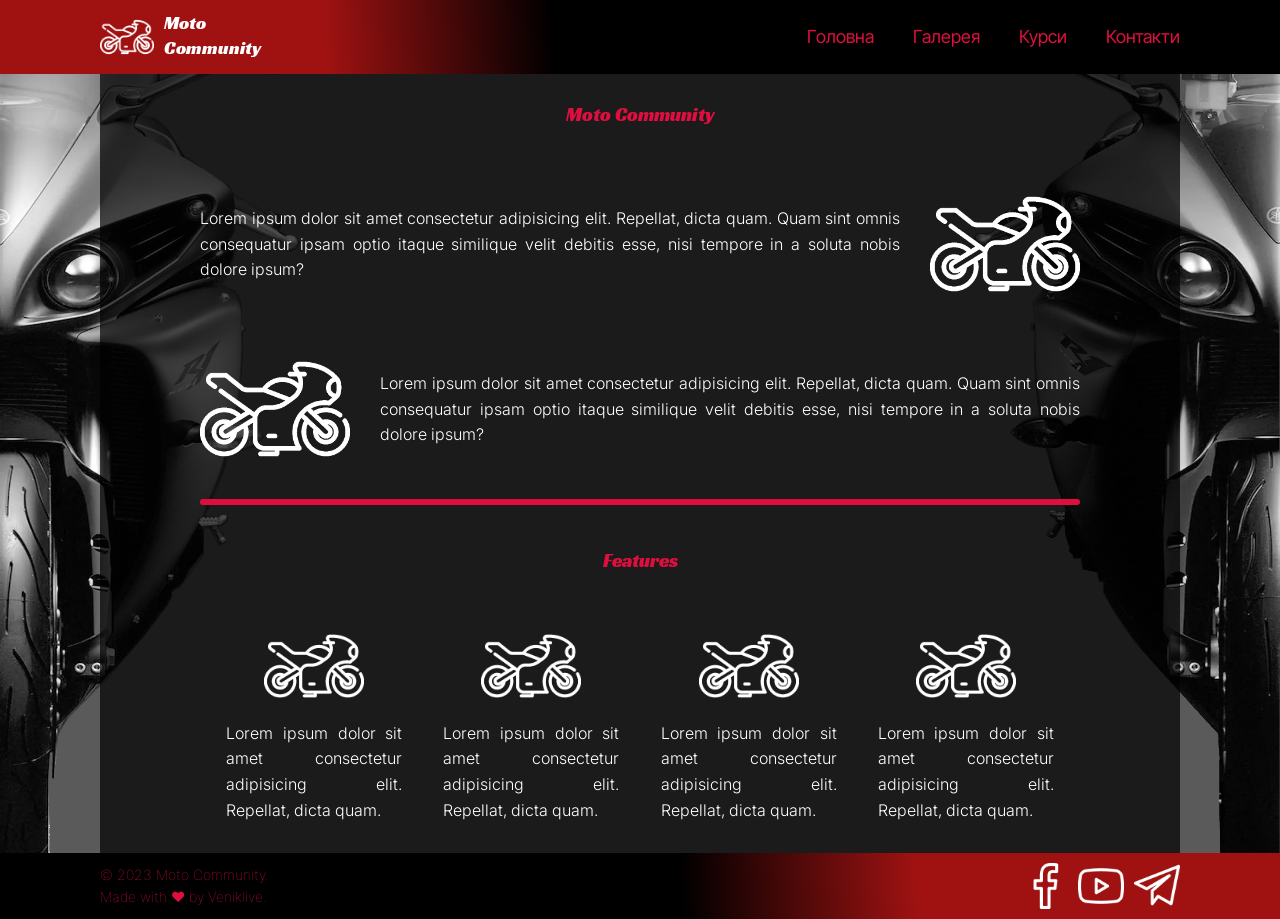
==== commit 3b40c28a: "Fix mobile padding" ====
--- a/docs/index.html
+++ b/docs/index.html
@@ -4,11 +4,7 @@
 	<meta charset="UTF-8">
 	<meta http-equiv="X-UA-Compatible" content="IE=edge">
 	<meta name="viewport" content="width=device-width, initial-scale=1.0">
-<<<<<<< HEAD
-	<link rel="stylesheet" href="css/style.min.css?_v=20230106134537">
-=======
-	<link rel="stylesheet" href="css/style.min.css?_v=20230106132708">
->>>>>>> 8efee2eefd2017cdd3b9041f9a5e5e581f1718d0
+	<link rel="stylesheet" href="css/style.min.css?_v=20230106202529">
 	<title>Moto Communuty</title>
 </head>
 
@@ -89,11 +85,7 @@
     </div>
 </footer>
 	</div>
-<<<<<<< HEAD
-	<script src="js/app.min.js?_v=20230106134537"></script>
-=======
-	<script src="js/app.min.js?_v=20230106132708"></script>
->>>>>>> 8efee2eefd2017cdd3b9041f9a5e5e581f1718d0
+	<script src="js/app.min.js?_v=20230106202529"></script>
 </body>
 
 </html>
--- a/docs/css/style.min.css
+++ b/docs/css/style.min.css
@@ -1,5 +1 @@
-<<<<<<< HEAD
-@charset "UTF-8";@import url(https://fonts.googleapis.com/css2?family=Racing+Sans+One&display=swap);@import url(https://fonts.googleapis.com/css2?family=Inter+Tight:wght@800&family=Racing+Sans+One&display=swap);@import url(https://fonts.googleapis.com/css2?family=Inter+Tight:wght@800&family=Inter:wght@300&family=Racing+Sans+One&display=swap);*{padding:0;margin:0;border:0}*,:after,:before{-webkit-box-sizing:border-box;box-sizing:border-box}:active,:focus{outline:0}a:active,a:focus{outline:0}aside,footer,header,nav{display:block}body,html{height:100%;width:100%;font-size:100%;line-height:1;font-size:14px;-ms-text-size-adjust:100%;-moz-text-size-adjust:100%;-webkit-text-size-adjust:100%}button,input,textarea{font-family:inherit}input::-ms-clear{display:none}button{cursor:pointer}button::-moz-focus-inner{padding:0;border:0}a,a:visited{text-decoration:none}a:hover{text-decoration:none}ul li{list-style:none}img{vertical-align:top}@font-face{font-family:CormorantUpright;font-display:swap;src:url(../fonts/CormorantUpright-Bold.woff2) format("woff2"),url(../fonts/CormorantUpright-Bold.woff) format("woff");font-weight:700;font-style:normal}@font-face{font-family:CormorantUpright;font-display:swap;src:url(../fonts/CormorantUpright-Regular.woff2) format("woff2"),url(../fonts/CormorantUpright-Regular.woff) format("woff");font-weight:400;font-style:normal}@font-face{font-family:CormorantUpright;font-display:swap;src:url(../fonts/CormorantUpright-SemiBold.woff2) format("woff2"),url(../fonts/CormorantUpright-SemiBold.woff) format("woff");font-weight:600;font-style:normal}@font-face{font-family:TTTrailers;font-display:swap;src:url(../fonts/TTTrailers-Regular.woff2) format("woff2"),url(../fonts/TTTrailers-Regular.woff) format("woff");font-weight:400;font-style:normal}body{background:#5a5a5a;font-size:14px;color:#fff;line-height:1.6}.wrapper{display:-webkit-box;display:-ms-flexbox;display:flex;-webkit-box-orient:vertical;-webkit-box-direction:normal;-ms-flex-direction:column;flex-direction:column;min-height:100vh}.no-webp main{background:url(../img/left.png) left 0/contain no-repeat fixed,url(../img/right.png) right 0/contain no-repeat fixed}main{-webkit-box-flex:1;-ms-flex:1 1 auto;flex:1 1 auto;display:-webkit-box;display:-ms-flexbox;display:flex;-webkit-box-orient:vertical;-webkit-box-direction:normal;-ms-flex-direction:column;flex-direction:column}.container{max-width:1450px;margin:0 auto;padding:0 calc(15px + 85 * ((100vw - 320px)/ 960))}main>div{height:100%;min-height:100%;-webkit-box-flex:1;-ms-flex:1 1 auto;flex:1 1 auto;display:-webkit-box;display:-ms-flexbox;display:flex}.header{width:100%;padding-top:10px;padding-bottom:10px;background:-o-linear-gradient(3.41deg,#a01212 25.36%,#000 43.26%);background:linear-gradient(86.59deg,#a01212 25.36%,#000 43.26%)}.header__inner{display:-webkit-box;display:-ms-flexbox;display:flex;-webkit-box-pack:justify;-ms-flex-pack:justify;justify-content:space-between;-webkit-box-align:center;-ms-flex-align:center;align-items:center}.logo{display:-webkit-box;display:-ms-flexbox;display:flex;cursor:pointer}.logo__text{font-size:18px;font-weight:400;color:#fff;font-family:"Racing Sans One";font-style:normal;line-height:1.4}.logo__img{margin-right:10px;width:54px;height:54px}.nav{font-size:18px;font-weight:400;font-family:"Inter Tight"}.nav__link{display:inline-block;vertical-align:top;margin-left:35px;position:relative;color:#de0f3f;text-decoration:none;-webkit-transition:all .3s ease-in;-o-transition:all .3s ease-in;transition:all .3s ease-in}.nav__link:after{content:"";display:block;width:0%;height:2px;border-radius:10px;background-color:#fff;opacity:0;position:absolute;top:100%;left:50%;z-index:1;-webkit-transform:translate(-50%,0);-ms-transform:translate(-50%,0);transform:translate(-50%,0);-webkit-transition:all .3s ease-in;-o-transition:all .3s ease-in;transition:all .3s ease-in}.nav__link:hover{color:#fff}.nav__link.active:after,.nav__link:hover:after{width:100%;opacity:1}.nav__link.active{color:#de0f3f}.menu{width:45px;height:45px;display:none;-webkit-transition:all .2s ease-in-out;-o-transition:all .2s ease-in-out;transition:all .2s ease-in-out}.menu.opened{visibility:hidden}.header__inner>picture{display:none}.content{background:rgba(0,0,0,.7);margin:0 auto;width:100%;padding:0 calc(15px + 85 * ((100vw - 320px)/ 960)) 30px calc(15px + 85 * ((100vw - 320px)/ 960));gap:15px;display:-webkit-box;display:-ms-flexbox;display:flex;-webkit-box-orient:vertical;-webkit-box-direction:normal;-ms-flex-direction:column;flex-direction:column}.content__title{font-size:19px;font-weight:300;color:#de0f3f;font-family:"Racing Sans One";font-style:normal;padding-top:25px;padding-bottom:25px;text-align:center}.content__about>div{margin-bottom:15px}.content__about>div:last-child{margin-bottom:0}.content__about>div:nth-child(even){-webkit-box-orient:horizontal;-webkit-box-direction:reverse;-ms-flex-direction:row-reverse;flex-direction:row-reverse}.about{display:-webkit-box;display:-ms-flexbox;display:flex;-webkit-box-align:center;-ms-flex-align:center;align-items:center;gap:30px}.about__text{font-size:16px;font-weight:300;color:#fff;font-family:Inter;font-style:normal;text-align:justify}.about__img{width:150px;height:150px}.about__separation{height:6px;background:#de0f3f;border-radius:19px}.features{display:-webkit-box;display:-ms-flexbox;display:flex;-webkit-box-align:center;-ms-flex-align:center;align-items:center;gap:30px;-webkit-box-sizing:border-box;box-sizing:border-box;-webkit-box-pack:center;-ms-flex-pack:center;justify-content:center;position:relative;-ms-flex-wrap:wrap;flex-wrap:wrap;display:flex}.features__row{display:-webkit-box;display:-ms-flexbox;display:flex;-webkit-box-pack:space-evenly;-ms-flex-pack:space-evenly;justify-content:space-evenly;gap:15px;-webkit-box-align:center;-ms-flex-align:center;align-items:center;-ms-flex-wrap:wrap;flex-wrap:wrap}.features__item{-webkit-box-flex:0;-ms-flex:0 1 20%;flex:0 1 20%;display:-webkit-box;display:-ms-flexbox;display:flex;-webkit-box-pack:center;-ms-flex-pack:center;justify-content:center;-webkit-box-orient:vertical;-webkit-box-direction:normal;-ms-flex-direction:column;flex-direction:column;-webkit-box-align:center;-ms-flex-align:center;align-items:center;gap:5px}.features__ico{width:100px;height:100px}.features__text{font-size:16px;font-weight:300;color:#fff;font-family:Inter;font-style:normal;text-align:justify}.footer{width:100%;padding-top:10px;padding-bottom:10px;background:-o-linear-gradient(183.8deg,#a01212 28.33%,#000 46.86%);background:linear-gradient(266.2deg,#a01212 28.33%,#000 46.86%)}.footer>div{height:100%}.footer__inner{display:-webkit-box;display:-ms-flexbox;display:flex;-webkit-box-pack:justify;-ms-flex-pack:justify;justify-content:space-between;-webkit-box-align:center;-ms-flex-align:center;align-items:center;height:100%;gap:5px}.footer__text{font-size:14px;font-weight:100;color:#de0f3f;font-family:"Inter Tight";font-style:normal}.footer__logo{display:-webkit-box;display:-ms-flexbox;display:flex;cursor:pointer}.footer__logo__img{margin-left:10px;width:46px;height:46px}.gallery__row{display:-webkit-box;display:-ms-flexbox;display:flex;-ms-flex-pack:distribute;justify-content:space-around;-webkit-box-align:center;-ms-flex-align:center;align-items:center;-ms-flex-wrap:wrap;flex-wrap:wrap}.gallery__img{border-radius:20px;width:300px;height:200px;margin:20px 20px 20px 20px;cursor:pointer}@media (max-width:900px){.content__about>div:nth-child(even){-webkit-box-orient:vertical;-webkit-box-direction:normal;-ms-flex-direction:column;flex-direction:column}.about{-ms-flex-wrap:wrap;flex-wrap:wrap;-webkit-box-orient:vertical;-webkit-box-direction:normal;-ms-flex-direction:column;flex-direction:column;-webkit-box-align:center;-ms-flex-align:center;align-items:center}}@media (max-width:768px){.nav{position:absolute;top:0;right:0;visibility:hidden;background-color:transparent;display:-webkit-box;display:-ms-flexbox;display:flex;-webkit-box-orient:vertical;-webkit-box-direction:normal;-ms-flex-direction:column;flex-direction:column;overflow:hidden}.nav__link{margin-left:0;text-align:center;background-color:rgba(0,0,0,.85);padding:20px;-webkit-transform:translate(100%,0);-ms-transform:translate(100%,0);transform:translate(100%,0)}.nav__link.first{-webkit-transition:all .5s ease-in-out;-o-transition:all .5s ease-in-out;transition:all .5s ease-in-out;border:solid #a01212;border-width:2px 2px 2px 2px}.nav__link.second{-webkit-transition:all .4s ease-in-out .1s;-o-transition:all .4s ease-in-out .1s;transition:all .4s ease-in-out .1s;border:solid #a01212;border-width:0 2px 2px 2px}.nav__link.therd{-webkit-transition:all .3s ease-in-out .2s;-o-transition:all .3s ease-in-out .2s;transition:all .3s ease-in-out .2s;border:solid #a01212;border-width:0 2px 2px 2px}.nav__link.end{-webkit-transition:all .2s ease-in-out .3s;-o-transition:all .2s ease-in-out .3s;transition:all .2s ease-in-out .3s;border-radius:0 0 0 10px;border:solid #a01212;border-width:0 2px 2px 2px}.nav__link::after{background-color:transparent}.nav.opened{visibility:visible}.nav.opened .nav__link{-webkit-transform:translate(0,0);-ms-transform:translate(0,0);transform:translate(0,0)}.menu{display:block}.header__inner>picture{display:block}}@media (max-width:610px){.features__row{display:-ms-grid;display:grid;-ms-grid-columns:1fr 1fr;grid-template-columns:1fr 1fr;-ms-grid-rows:auto auto;grid-template-rows:auto auto}}@media (max-width:500px){main{background:0 0}.webp main{background:0 0!important}.container.mb_nopadding{padding:0 0}}@media (max-width:400px){.footer__inner{-webkit-box-orient:vertical;-webkit-box-direction:normal;-ms-flex-direction:column;flex-direction:column}}@media (max-width:370px){.features__row{display:-ms-grid;display:grid;-ms-grid-columns:1fr;grid-template-columns:1fr;-ms-grid-rows:(auto)[4];grid-template-rows:repeat(4,auto)}}.webp main{background:url(../img/left.webp) left 0/contain no-repeat fixed,url(../img/right.webp) right 0/contain no-repeat fixed}
-=======
-@charset "UTF-8";@import url(https://fonts.googleapis.com/css2?family=Racing+Sans+One&display=swap);@import url(https://fonts.googleapis.com/css2?family=Inter+Tight:wght@800&family=Racing+Sans+One&display=swap);@import url(https://fonts.googleapis.com/css2?family=Inter+Tight:wght@800&family=Inter:wght@300&family=Racing+Sans+One&display=swap);*{padding:0;margin:0;border:0}*,:after,:before{-webkit-box-sizing:border-box;box-sizing:border-box}:active,:focus{outline:0}a:active,a:focus{outline:0}aside,footer,header,nav{display:block}body,html{height:100%;width:100%;font-size:100%;line-height:1;font-size:14px;-ms-text-size-adjust:100%;-moz-text-size-adjust:100%;-webkit-text-size-adjust:100%}button,input,textarea{font-family:inherit}input::-ms-clear{display:none}button{cursor:pointer}button::-moz-focus-inner{padding:0;border:0}a,a:visited{text-decoration:none}a:hover{text-decoration:none}ul li{list-style:none}img{vertical-align:top}@font-face{font-family:CormorantUpright;font-display:swap;src:url(../fonts/CormorantUpright-Bold.woff2) format("woff2"),url(../fonts/CormorantUpright-Bold.woff) format("woff");font-weight:700;font-style:normal}@font-face{font-family:CormorantUpright;font-display:swap;src:url(../fonts/CormorantUpright-Regular.woff2) format("woff2"),url(../fonts/CormorantUpright-Regular.woff) format("woff");font-weight:400;font-style:normal}@font-face{font-family:CormorantUpright;font-display:swap;src:url(../fonts/CormorantUpright-SemiBold.woff2) format("woff2"),url(../fonts/CormorantUpright-SemiBold.woff) format("woff");font-weight:600;font-style:normal}@font-face{font-family:TTTrailers;font-display:swap;src:url(../fonts/TTTrailers-Regular.woff2) format("woff2"),url(../fonts/TTTrailers-Regular.woff) format("woff");font-weight:400;font-style:normal}body{background:#5a5a5a;font-size:14px;color:#fff;line-height:1.6}.wrapper{display:-webkit-box;display:-ms-flexbox;display:flex;-webkit-box-orient:vertical;-webkit-box-direction:normal;-ms-flex-direction:column;flex-direction:column;min-height:100vh}.no-webp main{background:url(../img/left.png) left 0/contain no-repeat fixed,url(../img/right.png) right 0/contain no-repeat fixed}main{-webkit-box-flex:1;-ms-flex:1 1 auto;flex:1 1 auto;display:-webkit-box;display:-ms-flexbox;display:flex;-webkit-box-orient:vertical;-webkit-box-direction:normal;-ms-flex-direction:column;flex-direction:column}.container{max-width:1450px;margin:0 auto;padding:0 calc(15px + 85 * ((100vw - 320px)/ 960))}main>div{height:100%;min-height:100%;-webkit-box-flex:1;-ms-flex:1 1 auto;flex:1 1 auto;display:-webkit-box;display:-ms-flexbox;display:flex}.header{width:100%;padding-top:10px;padding-bottom:10px;background:-o-linear-gradient(3.41deg,#a01212 25.36%,#000 43.26%);background:linear-gradient(86.59deg,#a01212 25.36%,#000 43.26%)}.header__inner{display:-webkit-box;display:-ms-flexbox;display:flex;-webkit-box-pack:justify;-ms-flex-pack:justify;justify-content:space-between;-webkit-box-align:center;-ms-flex-align:center;align-items:center}.logo{display:-webkit-box;display:-ms-flexbox;display:flex;cursor:pointer}.logo__text{font-size:18px;font-weight:400;color:#fff;font-family:"Racing Sans One";font-style:normal;line-height:1.4}.logo__img{margin-right:10px;width:54px;height:54px}.nav{font-size:18px;font-weight:400;font-family:"Inter Tight"}.nav__link{display:inline-block;vertical-align:top;margin-left:35px;position:relative;color:#de0f3f;text-decoration:none;-webkit-transition:all .3s ease-in;-o-transition:all .3s ease-in;transition:all .3s ease-in}.nav__link:after{content:"";display:block;width:0%;height:2px;border-radius:10px;background-color:#fff;opacity:0;position:absolute;top:100%;left:50%;z-index:1;-webkit-transform:translate(-50%,0);-ms-transform:translate(-50%,0);transform:translate(-50%,0);-webkit-transition:all .3s ease-in;-o-transition:all .3s ease-in;transition:all .3s ease-in}.nav__link:hover{color:#fff}.nav__link.active:after,.nav__link:hover:after{width:100%;opacity:1}.nav__link.active{color:#de0f3f}.menu{width:45px;height:45px;display:none;-webkit-transition:all .2s ease-in-out;-o-transition:all .2s ease-in-out;transition:all .2s ease-in-out}.menu.opened{visibility:hidden}.header__inner picture{display:none}.content{background:rgba(0,0,0,.7);margin:0 auto;width:100%;padding:0 calc(15px + 85 * ((100vw - 320px)/ 960)) 30px calc(15px + 85 * ((100vw - 320px)/ 960));gap:15px;display:-webkit-box;display:-ms-flexbox;display:flex;-webkit-box-orient:vertical;-webkit-box-direction:normal;-ms-flex-direction:column;flex-direction:column}.content__title{font-size:19px;font-weight:300;color:#de0f3f;font-family:"Racing Sans One";font-style:normal;padding-top:25px;padding-bottom:25px;text-align:center}.content__about>div{margin-bottom:15px}.content__about>div:last-child{margin-bottom:0}.content__about>div:nth-child(even){-webkit-box-orient:horizontal;-webkit-box-direction:reverse;-ms-flex-direction:row-reverse;flex-direction:row-reverse}.about{display:-webkit-box;display:-ms-flexbox;display:flex;-webkit-box-align:center;-ms-flex-align:center;align-items:center;gap:30px}.about__text{font-size:16px;font-weight:300;color:#fff;font-family:Inter;font-style:normal;text-align:justify}.about__img{width:150px;height:150px}.about__separation{height:6px;background:#de0f3f;border-radius:19px}.features{display:-webkit-box;display:-ms-flexbox;display:flex;-webkit-box-align:center;-ms-flex-align:center;align-items:center;gap:30px;-webkit-box-sizing:border-box;box-sizing:border-box;-webkit-box-pack:center;-ms-flex-pack:center;justify-content:center;position:relative;-ms-flex-wrap:wrap;flex-wrap:wrap;display:flex}.features__row{display:-webkit-box;display:-ms-flexbox;display:flex;-webkit-box-pack:space-evenly;-ms-flex-pack:space-evenly;justify-content:space-evenly;gap:15px;-webkit-box-align:center;-ms-flex-align:center;align-items:center;-ms-flex-wrap:wrap;flex-wrap:wrap}.features__item{-webkit-box-flex:0;-ms-flex:0 1 20%;flex:0 1 20%;display:-webkit-box;display:-ms-flexbox;display:flex;-webkit-box-pack:center;-ms-flex-pack:center;justify-content:center;-webkit-box-orient:vertical;-webkit-box-direction:normal;-ms-flex-direction:column;flex-direction:column;-webkit-box-align:center;-ms-flex-align:center;align-items:center;gap:5px}.features__ico{width:100px;height:100px}.features__text{font-size:16px;font-weight:300;color:#fff;font-family:Inter;font-style:normal;text-align:justify}.footer{width:100%;padding-top:10px;padding-bottom:10px;background:-o-linear-gradient(183.8deg,#a01212 28.33%,#000 46.86%);background:linear-gradient(266.2deg,#a01212 28.33%,#000 46.86%)}.footer>div{height:100%}.footer__inner{display:-webkit-box;display:-ms-flexbox;display:flex;-webkit-box-pack:justify;-ms-flex-pack:justify;justify-content:space-between;-webkit-box-align:center;-ms-flex-align:center;align-items:center;height:100%;gap:5px}.footer__text{font-size:14px;font-weight:100;color:#de0f3f;font-family:"Inter Tight";font-style:normal}.footer__logo{display:-webkit-box;display:-ms-flexbox;display:flex;cursor:pointer}.footer__logo__img{margin-left:10px;width:46px;height:46px}.gallery__row{display:-webkit-box;display:-ms-flexbox;display:flex;-ms-flex-pack:distribute;justify-content:space-around;-webkit-box-align:center;-ms-flex-align:center;align-items:center;-ms-flex-wrap:wrap;flex-wrap:wrap}.gallery__img{border-radius:20px;width:300px;height:200px;margin:20px 20px 20px 20px;cursor:pointer}@media (max-width:900px){.content__about>div:nth-child(even){-webkit-box-orient:vertical;-webkit-box-direction:normal;-ms-flex-direction:column;flex-direction:column}.about{-ms-flex-wrap:wrap;flex-wrap:wrap;-webkit-box-orient:vertical;-webkit-box-direction:normal;-ms-flex-direction:column;flex-direction:column;-webkit-box-align:center;-ms-flex-align:center;align-items:center}}@media (max-width:768px){.nav{position:absolute;top:0;right:0;visibility:hidden;background-color:transparent;display:-webkit-box;display:-ms-flexbox;display:flex;-webkit-box-orient:vertical;-webkit-box-direction:normal;-ms-flex-direction:column;flex-direction:column;overflow:hidden}.nav__link{margin-left:0;text-align:center;background-color:rgba(0,0,0,.85);padding:20px;-webkit-transform:translate(100%,0);-ms-transform:translate(100%,0);transform:translate(100%,0)}.nav__link.first{-webkit-transition:all .5s ease-in-out;-o-transition:all .5s ease-in-out;transition:all .5s ease-in-out;border:solid #a01212;border-width:2px 2px 2px 2px}.nav__link.second{-webkit-transition:all .4s ease-in-out .1s;-o-transition:all .4s ease-in-out .1s;transition:all .4s ease-in-out .1s;border:solid #a01212;border-width:0 2px 2px 2px}.nav__link.therd{-webkit-transition:all .3s ease-in-out .2s;-o-transition:all .3s ease-in-out .2s;transition:all .3s ease-in-out .2s;border:solid #a01212;border-width:0 2px 2px 2px}.nav__link.end{-webkit-transition:all .2s ease-in-out .3s;-o-transition:all .2s ease-in-out .3s;transition:all .2s ease-in-out .3s;border-radius:0 0 0 10px;border:solid #a01212;border-width:0 2px 2px 2px}.nav__link::after{background-color:transparent}.nav.opened{visibility:visible}.nav.opened .nav__link{-webkit-transform:translate(0,0);-ms-transform:translate(0,0);transform:translate(0,0)}.menu{display:block}.header__inner picture{display:block}}@media (max-width:610px){.features__row{display:-ms-grid;display:grid;-ms-grid-columns:1fr 1fr;grid-template-columns:1fr 1fr;-ms-grid-rows:auto auto;grid-template-rows:auto auto}}@media (max-width:500px){main{background:0 0}.container.mb_nopadding{padding:0 0}}@media (max-width:400px){.footer__inner{-webkit-box-orient:vertical;-webkit-box-direction:normal;-ms-flex-direction:column;flex-direction:column}}@media (max-width:370px){.features__row{display:-ms-grid;display:grid;-ms-grid-columns:1fr;grid-template-columns:1fr;-ms-grid-rows:(auto)[4];grid-template-rows:repeat(4,auto)}}.webp main{background:url(../img/left.webp) left 0/contain no-repeat fixed,url(../img/right.webp) right 0/contain no-repeat fixed}
->>>>>>> 8efee2eefd2017cdd3b9041f9a5e5e581f1718d0
+@charset "UTF-8";@import url(https://fonts.googleapis.com/css2?family=Racing+Sans+One&display=swap);@import url(https://fonts.googleapis.com/css2?family=Inter+Tight:wght@800&family=Racing+Sans+One&display=swap);@import url(https://fonts.googleapis.com/css2?family=Inter+Tight:wght@800&family=Inter:wght@300&family=Racing+Sans+One&display=swap);*{padding:0;margin:0;border:0}*,:after,:before{-webkit-box-sizing:border-box;box-sizing:border-box}:active,:focus{outline:0}a:active,a:focus{outline:0}aside,footer,header,nav{display:block}body,html{height:100%;width:100%;font-size:100%;line-height:1;font-size:14px;-ms-text-size-adjust:100%;-moz-text-size-adjust:100%;-webkit-text-size-adjust:100%}button,input,textarea{font-family:inherit}input::-ms-clear{display:none}button{cursor:pointer}button::-moz-focus-inner{padding:0;border:0}a,a:visited{text-decoration:none}a:hover{text-decoration:none}ul li{list-style:none}img{vertical-align:top}@font-face{font-family:CormorantUpright;font-display:swap;src:url(../fonts/CormorantUpright-Bold.woff2) format("woff2"),url(../fonts/CormorantUpright-Bold.woff) format("woff");font-weight:700;font-style:normal}@font-face{font-family:CormorantUpright;font-display:swap;src:url(../fonts/CormorantUpright-Regular.woff2) format("woff2"),url(../fonts/CormorantUpright-Regular.woff) format("woff");font-weight:400;font-style:normal}@font-face{font-family:CormorantUpright;font-display:swap;src:url(../fonts/CormorantUpright-SemiBold.woff2) format("woff2"),url(../fonts/CormorantUpright-SemiBold.woff) format("woff");font-weight:600;font-style:normal}@font-face{font-family:TTTrailers;font-display:swap;src:url(../fonts/TTTrailers-Regular.woff2) format("woff2"),url(../fonts/TTTrailers-Regular.woff) format("woff");font-weight:400;font-style:normal}body{background:#5a5a5a;font-size:14px;color:#fff;line-height:1.6}.wrapper{display:-webkit-box;display:-ms-flexbox;display:flex;-webkit-box-orient:vertical;-webkit-box-direction:normal;-ms-flex-direction:column;flex-direction:column;min-height:100vh}.no-webp main{background:url(../img/left.png) left 0/contain no-repeat fixed,url(../img/right.png) right 0/contain no-repeat fixed}main{-webkit-box-flex:1;-ms-flex:1 1 auto;flex:1 1 auto;display:-webkit-box;display:-ms-flexbox;display:flex;-webkit-box-orient:vertical;-webkit-box-direction:normal;-ms-flex-direction:column;flex-direction:column}.container{max-width:1450px;margin:0 auto;padding:0 calc(15px + 85 * ((100vw - 320px)/ 960))}main>div{height:100%;min-height:100%;-webkit-box-flex:1;-ms-flex:1 1 auto;flex:1 1 auto;display:-webkit-box;display:-ms-flexbox;display:flex}.header{width:100%;padding-top:10px;padding-bottom:10px;background:-o-linear-gradient(3.41deg,#a01212 25.36%,#000 43.26%);background:linear-gradient(86.59deg,#a01212 25.36%,#000 43.26%)}.header__inner{display:-webkit-box;display:-ms-flexbox;display:flex;-webkit-box-pack:justify;-ms-flex-pack:justify;justify-content:space-between;-webkit-box-align:center;-ms-flex-align:center;align-items:center}.logo{display:-webkit-box;display:-ms-flexbox;display:flex;cursor:pointer}.logo__text{font-size:18px;font-weight:400;color:#fff;font-family:"Racing Sans One";font-style:normal;line-height:1.4}.logo__img{margin-right:10px;width:54px;height:54px}.nav{font-size:18px;font-weight:400;font-family:"Inter Tight"}.nav__link{display:inline-block;vertical-align:top;margin-left:35px;position:relative;color:#de0f3f;text-decoration:none;-webkit-transition:all .3s ease-in;-o-transition:all .3s ease-in;transition:all .3s ease-in}.nav__link:after{content:"";display:block;width:0%;height:2px;border-radius:10px;background-color:#fff;opacity:0;position:absolute;top:100%;left:50%;z-index:1;-webkit-transform:translate(-50%,0);-ms-transform:translate(-50%,0);transform:translate(-50%,0);-webkit-transition:all .3s ease-in;-o-transition:all .3s ease-in;transition:all .3s ease-in}.nav__link:hover{color:#fff}.nav__link.active:after,.nav__link:hover:after{width:100%;opacity:1}.nav__link.active{color:#de0f3f}.menu{width:45px;height:45px;display:none;-webkit-transition:all .2s ease-in-out;-o-transition:all .2s ease-in-out;transition:all .2s ease-in-out}.menu.opened{visibility:hidden}.header__inner>picture{display:none}.content{background:rgba(0,0,0,.7);margin:0 auto;width:100%;padding:0 calc(15px + 85 * ((100vw - 320px)/ 960)) 30px calc(15px + 85 * ((100vw - 320px)/ 960));gap:15px;display:-webkit-box;display:-ms-flexbox;display:flex;-webkit-box-orient:vertical;-webkit-box-direction:normal;-ms-flex-direction:column;flex-direction:column}.content__title{font-size:19px;font-weight:300;color:#de0f3f;font-family:"Racing Sans One";font-style:normal;padding-top:25px;padding-bottom:25px;text-align:center}.content__about>div{margin-bottom:15px}.content__about>div:last-child{margin-bottom:0}.content__about>div:nth-child(even){-webkit-box-orient:horizontal;-webkit-box-direction:reverse;-ms-flex-direction:row-reverse;flex-direction:row-reverse}.about{display:-webkit-box;display:-ms-flexbox;display:flex;-webkit-box-align:center;-ms-flex-align:center;align-items:center;gap:30px}.about__text{font-size:16px;font-weight:300;color:#fff;font-family:Inter;font-style:normal;text-align:justify}.about__img{width:150px;height:150px}.about__separation{height:6px;background:#de0f3f;border-radius:19px}.features{display:-webkit-box;display:-ms-flexbox;display:flex;-webkit-box-align:center;-ms-flex-align:center;align-items:center;gap:30px;-webkit-box-sizing:border-box;box-sizing:border-box;-webkit-box-pack:center;-ms-flex-pack:center;justify-content:center;position:relative;-ms-flex-wrap:wrap;flex-wrap:wrap;display:flex}.features__row{display:-webkit-box;display:-ms-flexbox;display:flex;-webkit-box-pack:space-evenly;-ms-flex-pack:space-evenly;justify-content:space-evenly;gap:15px;-webkit-box-align:center;-ms-flex-align:center;align-items:center;-ms-flex-wrap:wrap;flex-wrap:wrap}.features__item{-webkit-box-flex:0;-ms-flex:0 1 20%;flex:0 1 20%;display:-webkit-box;display:-ms-flexbox;display:flex;-webkit-box-pack:center;-ms-flex-pack:center;justify-content:center;-webkit-box-orient:vertical;-webkit-box-direction:normal;-ms-flex-direction:column;flex-direction:column;-webkit-box-align:center;-ms-flex-align:center;align-items:center;gap:5px}.features__ico{width:100px;height:100px}.features__text{font-size:16px;font-weight:300;color:#fff;font-family:Inter;font-style:normal;text-align:justify}.footer{width:100%;padding-top:10px;padding-bottom:10px;background:-o-linear-gradient(183.8deg,#a01212 28.33%,#000 46.86%);background:linear-gradient(266.2deg,#a01212 28.33%,#000 46.86%)}.footer>div{height:100%}.footer__inner{display:-webkit-box;display:-ms-flexbox;display:flex;-webkit-box-pack:justify;-ms-flex-pack:justify;justify-content:space-between;-webkit-box-align:center;-ms-flex-align:center;align-items:center;height:100%;gap:5px}.footer__text{font-size:14px;font-weight:100;color:#de0f3f;font-family:"Inter Tight";font-style:normal}.footer__logo{display:-webkit-box;display:-ms-flexbox;display:flex;cursor:pointer}.footer__logo__img{margin-left:10px;width:46px;height:46px}.gallery__row{display:-webkit-box;display:-ms-flexbox;display:flex;-ms-flex-pack:distribute;justify-content:space-around;-webkit-box-align:center;-ms-flex-align:center;align-items:center;-ms-flex-wrap:wrap;flex-wrap:wrap}.gallery__img{border-radius:calc(9px + 11 * ((100vw - 320px)/ 960));width:calc(100px + 170 * ((100vw - 320px)/ 960));height:calc(70px + 110 * ((100vw - 320px)/ 960));margin:20px 20px 20px 20px;cursor:pointer}@media (max-width:900px){.content__about>div:nth-child(even){-webkit-box-orient:vertical;-webkit-box-direction:normal;-ms-flex-direction:column;flex-direction:column}.about{-ms-flex-wrap:wrap;flex-wrap:wrap;-webkit-box-orient:vertical;-webkit-box-direction:normal;-ms-flex-direction:column;flex-direction:column;-webkit-box-align:center;-ms-flex-align:center;align-items:center}}@media (max-width:768px){.nav{position:absolute;top:0;right:0;visibility:hidden;background-color:transparent;display:-webkit-box;display:-ms-flexbox;display:flex;-webkit-box-orient:vertical;-webkit-box-direction:normal;-ms-flex-direction:column;flex-direction:column;overflow:hidden}.nav__link{margin-left:0;text-align:center;background-color:rgba(0,0,0,.85);padding:20px;-webkit-transform:translate(100%,0);-ms-transform:translate(100%,0);transform:translate(100%,0)}.nav__link.first{-webkit-transition:all .5s ease-in-out;-o-transition:all .5s ease-in-out;transition:all .5s ease-in-out;border:solid #a01212;border-width:2px 2px 2px 2px}.nav__link.second{-webkit-transition:all .4s ease-in-out .1s;-o-transition:all .4s ease-in-out .1s;transition:all .4s ease-in-out .1s;border:solid #a01212;border-width:0 2px 2px 2px}.nav__link.therd{-webkit-transition:all .3s ease-in-out .2s;-o-transition:all .3s ease-in-out .2s;transition:all .3s ease-in-out .2s;border:solid #a01212;border-width:0 2px 2px 2px}.nav__link.end{-webkit-transition:all .2s ease-in-out .3s;-o-transition:all .2s ease-in-out .3s;transition:all .2s ease-in-out .3s;border-radius:0 0 0 10px;border:solid #a01212;border-width:0 2px 2px 2px}.nav__link::after{background-color:transparent}.nav.opened{visibility:visible}.nav.opened .nav__link{-webkit-transform:translate(0,0);-ms-transform:translate(0,0);transform:translate(0,0)}.menu{display:block}.header__inner>picture{display:block}}@media (max-width:610px){.features__row{display:-ms-grid;display:grid;-ms-grid-columns:1fr 1fr;grid-template-columns:1fr 1fr;-ms-grid-rows:auto auto;grid-template-rows:auto auto}}@media (max-width:500px){main{background:0 0}.webp main{background:0 0!important}.container.mb_nopadding{padding:0 0!important}}@media (max-width:400px){.footer__inner{-webkit-box-orient:vertical;-webkit-box-direction:normal;-ms-flex-direction:column;flex-direction:column}}@media (max-width:370px){.features__row{display:-ms-grid;display:grid;-ms-grid-columns:1fr;grid-template-columns:1fr;-ms-grid-rows:(auto)[4];grid-template-rows:repeat(4,auto)}}.webp main{background:url(../img/left.webp) left 0/contain no-repeat fixed,url(../img/right.webp) right 0/contain no-repeat fixed}
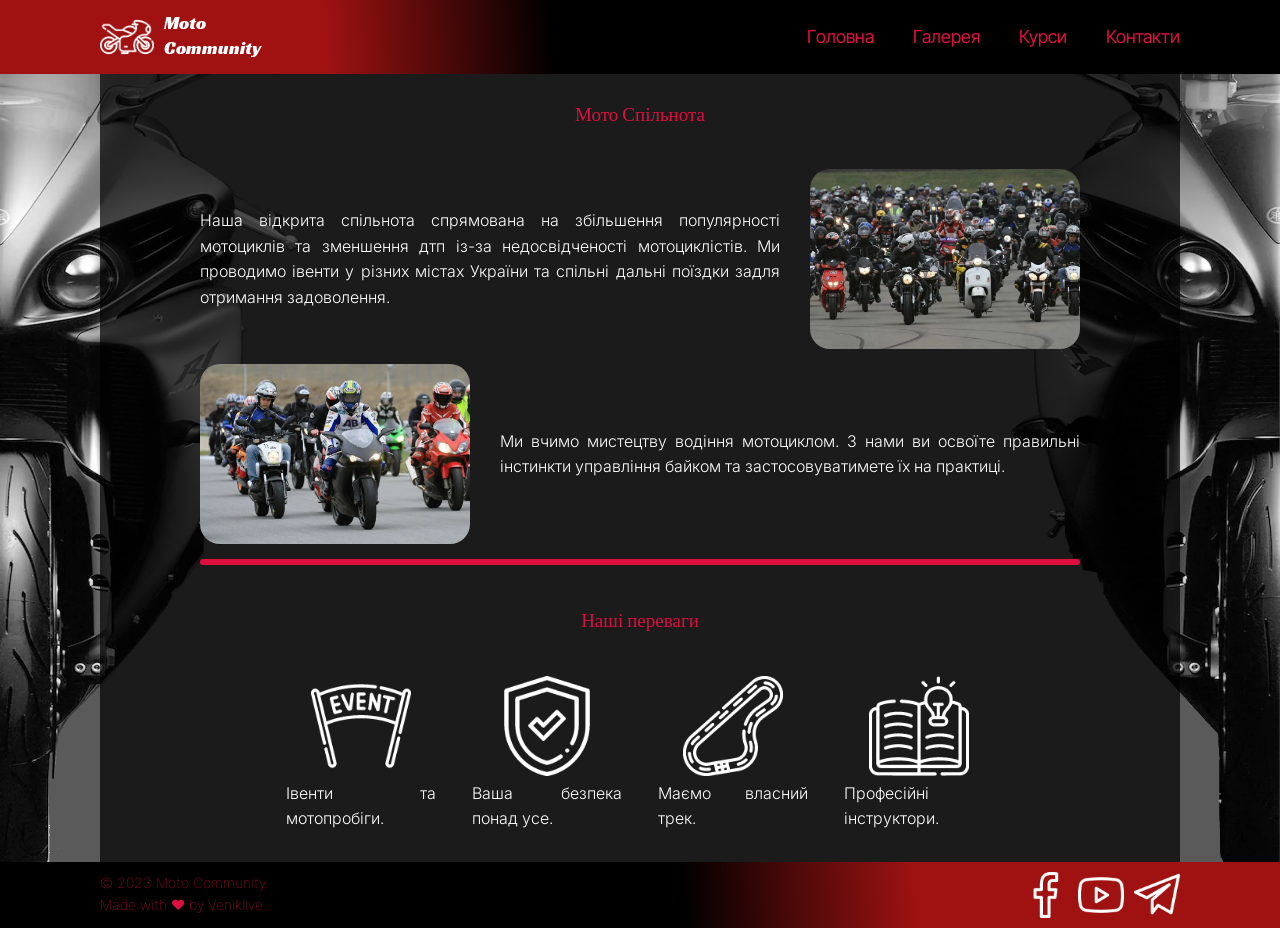
==== commit 6635419e: "Update index, gallery" ====
--- a/docs/index.html
+++ b/docs/index.html
@@ -4,7 +4,11 @@
 	<meta charset="UTF-8">
 	<meta http-equiv="X-UA-Compatible" content="IE=edge">
 	<meta name="viewport" content="width=device-width, initial-scale=1.0">
-	<link rel="stylesheet" href="css/style.min.css?_v=20230106202529">
+	<link rel="stylesheet" href="css/style.min.css?_v=20230107135407">
+
+	<link type="image/x-icon" href="./img/favicon.png" rel="shortcut icon">
+	<link type="Image/x-icon" href="./img/favicon.png" rel="icon">
+
 	<title>Moto Communuty</title>
 </head>
 
@@ -33,36 +37,36 @@
 	<main>
 		<div class="container mb_nopadding">
 			<div class="content">
-				<div class="content__title">Moto Community</div>
+				<div class="content__title">Мото Спільнота</div>
 				<div class="content__about">
 					<div class="about">
-						<div class="about__text">Lorem ipsum dolor sit amet consectetur adipisicing elit. Repellat, dicta quam. Quam sint omnis consequatur ipsam optio itaque similique velit debitis esse, nisi tempore in a soluta nobis dolore ipsum?</div>
-						<picture><source srcset="./img/motorbike.webp" type="image/webp"><img class="about__img" src="./img/motorbike.png" alt=""></picture>
+						<div class="about__text">Наша відкрита спільнота спрямована на збільшення популярності мотоциклів та зменшення дтп із-за недосвідченості мотоциклістів. Ми проводимо івенти у різних містах України та спільні дальні поїздки задля отримання задоволення.</div>
+						<picture><source srcset="./img/motoFirstBRNO.webp" type="image/webp"><img class="about__img" src="./img/motoFirstBRNO.jpg" alt=""></picture>
 					</div>
 					<div class="about">	
-						<div class="about__text">Lorem ipsum dolor sit amet consectetur adipisicing elit. Repellat, dicta quam. Quam sint omnis consequatur ipsam optio itaque similique velit debitis esse, nisi tempore in a soluta nobis dolore ipsum?</div>
-						<picture><source srcset="./img/motorbike.webp" type="image/webp"><img class="about__img" src="./img/motorbike.png" alt=""></picture>
+						<div class="about__text">Ми вчимо мистецтву водіння мотоциклом. З нами ви освоїте правильні інстинкти управління байком та застосовуватимете їх на практиці.</div>
+						<picture><source srcset="./img/motoSecondBRNO.webp" type="image/webp"><img class="about__img" src="./img/motoSecondBRNO.jpg" alt=""></picture>
 					</div>
 				</div>
 				<div class="about__separation"></div>
-				<div class="content__title">Features</div>
+				<div class="content__title">Наші переваги</div>
 				<div class="features">
 					<div class="features__row">
 						<div class="features__item">									
-							<picture><source srcset="./img/motorbike.webp" type="image/webp"><img class="features__ico" src="./img/motorbike.png" alt=""></picture>
-							<div class="about__text">Lorem ipsum dolor sit amet consectetur adipisicing elit. Repellat, dicta quam.</div>
+							<picture><source srcset="./img/event.webp" type="image/webp"><img class="features__ico" src="./img/event.png" alt=""></picture>
+							<div class="about__text">Івенти та мотопробіги.</div>
 						</div>
 						<div class="features__item">									
-							<picture><source srcset="./img/motorbike.webp" type="image/webp"><img class="features__ico" src="./img/motorbike.png" alt=""></picture>
-							<div class="about__text">Lorem ipsum dolor sit amet consectetur adipisicing elit. Repellat, dicta quam.</div>
+							<picture><source srcset="./img/safety.webp" type="image/webp"><img class="features__ico" src="./img/safety.png" alt=""></picture>
+							<div class="about__text">Ваша безпека понад усе.</div>
 						</div>
 						<div class="features__item">									
-							<picture><source srcset="./img/motorbike.webp" type="image/webp"><img class="features__ico" src="./img/motorbike.png" alt=""></picture>
-							<div class="about__text">Lorem ipsum dolor sit amet consectetur adipisicing elit. Repellat, dicta quam.</div>
+							<picture><source srcset="./img/track.webp" type="image/webp"><img class="features__ico" src="./img/track.png" alt=""></picture>
+							<div class="about__text">Маємо власний трек.</div>
 						</div>
 						<div class="features__item">									
-							<picture><source srcset="./img/motorbike.webp" type="image/webp"><img class="features__ico" src="./img/motorbike.png" alt=""></picture>
-							<div class="about__text">Lorem ipsum dolor sit amet consectetur adipisicing elit. Repellat, dicta quam.</div>
+							<picture><source srcset="./img/book.webp" type="image/webp"><img class="features__ico" src="./img/book.png" alt=""></picture>
+							<div class="about__text">Професійні інструктори.</div>
 						</div>
 					</div>
 				</div>
@@ -85,7 +89,7 @@
     </div>
 </footer>
 	</div>
-	<script src="js/app.min.js?_v=20230106202529"></script>
+	<script src="js/app.min.js?_v=20230107135407"></script>
 </body>
 
 </html>
--- a/docs/css/style.min.css
+++ b/docs/css/style.min.css
@@ -1 +1 @@
-@charset "UTF-8";@import url(https://fonts.googleapis.com/css2?family=Racing+Sans+One&display=swap);@import url(https://fonts.googleapis.com/css2?family=Inter+Tight:wght@800&family=Racing+Sans+One&display=swap);@import url(https://fonts.googleapis.com/css2?family=Inter+Tight:wght@800&family=Inter:wght@300&family=Racing+Sans+One&display=swap);*{padding:0;margin:0;border:0}*,:after,:before{-webkit-box-sizing:border-box;box-sizing:border-box}:active,:focus{outline:0}a:active,a:focus{outline:0}aside,footer,header,nav{display:block}body,html{height:100%;width:100%;font-size:100%;line-height:1;font-size:14px;-ms-text-size-adjust:100%;-moz-text-size-adjust:100%;-webkit-text-size-adjust:100%}button,input,textarea{font-family:inherit}input::-ms-clear{display:none}button{cursor:pointer}button::-moz-focus-inner{padding:0;border:0}a,a:visited{text-decoration:none}a:hover{text-decoration:none}ul li{list-style:none}img{vertical-align:top}@font-face{font-family:CormorantUpright;font-display:swap;src:url(../fonts/CormorantUpright-Bold.woff2) format("woff2"),url(../fonts/CormorantUpright-Bold.woff) format("woff");font-weight:700;font-style:normal}@font-face{font-family:CormorantUpright;font-display:swap;src:url(../fonts/CormorantUpright-Regular.woff2) format("woff2"),url(../fonts/CormorantUpright-Regular.woff) format("woff");font-weight:400;font-style:normal}@font-face{font-family:CormorantUpright;font-display:swap;src:url(../fonts/CormorantUpright-SemiBold.woff2) format("woff2"),url(../fonts/CormorantUpright-SemiBold.woff) format("woff");font-weight:600;font-style:normal}@font-face{font-family:TTTrailers;font-display:swap;src:url(../fonts/TTTrailers-Regular.woff2) format("woff2"),url(../fonts/TTTrailers-Regular.woff) format("woff");font-weight:400;font-style:normal}body{background:#5a5a5a;font-size:14px;color:#fff;line-height:1.6}.wrapper{display:-webkit-box;display:-ms-flexbox;display:flex;-webkit-box-orient:vertical;-webkit-box-direction:normal;-ms-flex-direction:column;flex-direction:column;min-height:100vh}.no-webp main{background:url(../img/left.png) left 0/contain no-repeat fixed,url(../img/right.png) right 0/contain no-repeat fixed}main{-webkit-box-flex:1;-ms-flex:1 1 auto;flex:1 1 auto;display:-webkit-box;display:-ms-flexbox;display:flex;-webkit-box-orient:vertical;-webkit-box-direction:normal;-ms-flex-direction:column;flex-direction:column}.container{max-width:1450px;margin:0 auto;padding:0 calc(15px + 85 * ((100vw - 320px)/ 960))}main>div{height:100%;min-height:100%;-webkit-box-flex:1;-ms-flex:1 1 auto;flex:1 1 auto;display:-webkit-box;display:-ms-flexbox;display:flex}.header{width:100%;padding-top:10px;padding-bottom:10px;background:-o-linear-gradient(3.41deg,#a01212 25.36%,#000 43.26%);background:linear-gradient(86.59deg,#a01212 25.36%,#000 43.26%)}.header__inner{display:-webkit-box;display:-ms-flexbox;display:flex;-webkit-box-pack:justify;-ms-flex-pack:justify;justify-content:space-between;-webkit-box-align:center;-ms-flex-align:center;align-items:center}.logo{display:-webkit-box;display:-ms-flexbox;display:flex;cursor:pointer}.logo__text{font-size:18px;font-weight:400;color:#fff;font-family:"Racing Sans One";font-style:normal;line-height:1.4}.logo__img{margin-right:10px;width:54px;height:54px}.nav{font-size:18px;font-weight:400;font-family:"Inter Tight"}.nav__link{display:inline-block;vertical-align:top;margin-left:35px;position:relative;color:#de0f3f;text-decoration:none;-webkit-transition:all .3s ease-in;-o-transition:all .3s ease-in;transition:all .3s ease-in}.nav__link:after{content:"";display:block;width:0%;height:2px;border-radius:10px;background-color:#fff;opacity:0;position:absolute;top:100%;left:50%;z-index:1;-webkit-transform:translate(-50%,0);-ms-transform:translate(-50%,0);transform:translate(-50%,0);-webkit-transition:all .3s ease-in;-o-transition:all .3s ease-in;transition:all .3s ease-in}.nav__link:hover{color:#fff}.nav__link.active:after,.nav__link:hover:after{width:100%;opacity:1}.nav__link.active{color:#de0f3f}.menu{width:45px;height:45px;display:none;-webkit-transition:all .2s ease-in-out;-o-transition:all .2s ease-in-out;transition:all .2s ease-in-out}.menu.opened{visibility:hidden}.header__inner>picture{display:none}.content{background:rgba(0,0,0,.7);margin:0 auto;width:100%;padding:0 calc(15px + 85 * ((100vw - 320px)/ 960)) 30px calc(15px + 85 * ((100vw - 320px)/ 960));gap:15px;display:-webkit-box;display:-ms-flexbox;display:flex;-webkit-box-orient:vertical;-webkit-box-direction:normal;-ms-flex-direction:column;flex-direction:column}.content__title{font-size:19px;font-weight:300;color:#de0f3f;font-family:"Racing Sans One";font-style:normal;padding-top:25px;padding-bottom:25px;text-align:center}.content__about>div{margin-bottom:15px}.content__about>div:last-child{margin-bottom:0}.content__about>div:nth-child(even){-webkit-box-orient:horizontal;-webkit-box-direction:reverse;-ms-flex-direction:row-reverse;flex-direction:row-reverse}.about{display:-webkit-box;display:-ms-flexbox;display:flex;-webkit-box-align:center;-ms-flex-align:center;align-items:center;gap:30px}.about__text{font-size:16px;font-weight:300;color:#fff;font-family:Inter;font-style:normal;text-align:justify}.about__img{width:150px;height:150px}.about__separation{height:6px;background:#de0f3f;border-radius:19px}.features{display:-webkit-box;display:-ms-flexbox;display:flex;-webkit-box-align:center;-ms-flex-align:center;align-items:center;gap:30px;-webkit-box-sizing:border-box;box-sizing:border-box;-webkit-box-pack:center;-ms-flex-pack:center;justify-content:center;position:relative;-ms-flex-wrap:wrap;flex-wrap:wrap;display:flex}.features__row{display:-webkit-box;display:-ms-flexbox;display:flex;-webkit-box-pack:space-evenly;-ms-flex-pack:space-evenly;justify-content:space-evenly;gap:15px;-webkit-box-align:center;-ms-flex-align:center;align-items:center;-ms-flex-wrap:wrap;flex-wrap:wrap}.features__item{-webkit-box-flex:0;-ms-flex:0 1 20%;flex:0 1 20%;display:-webkit-box;display:-ms-flexbox;display:flex;-webkit-box-pack:center;-ms-flex-pack:center;justify-content:center;-webkit-box-orient:vertical;-webkit-box-direction:normal;-ms-flex-direction:column;flex-direction:column;-webkit-box-align:center;-ms-flex-align:center;align-items:center;gap:5px}.features__ico{width:100px;height:100px}.features__text{font-size:16px;font-weight:300;color:#fff;font-family:Inter;font-style:normal;text-align:justify}.footer{width:100%;padding-top:10px;padding-bottom:10px;background:-o-linear-gradient(183.8deg,#a01212 28.33%,#000 46.86%);background:linear-gradient(266.2deg,#a01212 28.33%,#000 46.86%)}.footer>div{height:100%}.footer__inner{display:-webkit-box;display:-ms-flexbox;display:flex;-webkit-box-pack:justify;-ms-flex-pack:justify;justify-content:space-between;-webkit-box-align:center;-ms-flex-align:center;align-items:center;height:100%;gap:5px}.footer__text{font-size:14px;font-weight:100;color:#de0f3f;font-family:"Inter Tight";font-style:normal}.footer__logo{display:-webkit-box;display:-ms-flexbox;display:flex;cursor:pointer}.footer__logo__img{margin-left:10px;width:46px;height:46px}.gallery__row{display:-webkit-box;display:-ms-flexbox;display:flex;-ms-flex-pack:distribute;justify-content:space-around;-webkit-box-align:center;-ms-flex-align:center;align-items:center;-ms-flex-wrap:wrap;flex-wrap:wrap}.gallery__img{border-radius:calc(9px + 11 * ((100vw - 320px)/ 960));width:calc(100px + 170 * ((100vw - 320px)/ 960));height:calc(70px + 110 * ((100vw - 320px)/ 960));margin:20px 20px 20px 20px;cursor:pointer}@media (max-width:900px){.content__about>div:nth-child(even){-webkit-box-orient:vertical;-webkit-box-direction:normal;-ms-flex-direction:column;flex-direction:column}.about{-ms-flex-wrap:wrap;flex-wrap:wrap;-webkit-box-orient:vertical;-webkit-box-direction:normal;-ms-flex-direction:column;flex-direction:column;-webkit-box-align:center;-ms-flex-align:center;align-items:center}}@media (max-width:768px){.nav{position:absolute;top:0;right:0;visibility:hidden;background-color:transparent;display:-webkit-box;display:-ms-flexbox;display:flex;-webkit-box-orient:vertical;-webkit-box-direction:normal;-ms-flex-direction:column;flex-direction:column;overflow:hidden}.nav__link{margin-left:0;text-align:center;background-color:rgba(0,0,0,.85);padding:20px;-webkit-transform:translate(100%,0);-ms-transform:translate(100%,0);transform:translate(100%,0)}.nav__link.first{-webkit-transition:all .5s ease-in-out;-o-transition:all .5s ease-in-out;transition:all .5s ease-in-out;border:solid #a01212;border-width:2px 2px 2px 2px}.nav__link.second{-webkit-transition:all .4s ease-in-out .1s;-o-transition:all .4s ease-in-out .1s;transition:all .4s ease-in-out .1s;border:solid #a01212;border-width:0 2px 2px 2px}.nav__link.therd{-webkit-transition:all .3s ease-in-out .2s;-o-transition:all .3s ease-in-out .2s;transition:all .3s ease-in-out .2s;border:solid #a01212;border-width:0 2px 2px 2px}.nav__link.end{-webkit-transition:all .2s ease-in-out .3s;-o-transition:all .2s ease-in-out .3s;transition:all .2s ease-in-out .3s;border-radius:0 0 0 10px;border:solid #a01212;border-width:0 2px 2px 2px}.nav__link::after{background-color:transparent}.nav.opened{visibility:visible}.nav.opened .nav__link{-webkit-transform:translate(0,0);-ms-transform:translate(0,0);transform:translate(0,0)}.menu{display:block}.header__inner>picture{display:block}}@media (max-width:610px){.features__row{display:-ms-grid;display:grid;-ms-grid-columns:1fr 1fr;grid-template-columns:1fr 1fr;-ms-grid-rows:auto auto;grid-template-rows:auto auto}}@media (max-width:500px){main{background:0 0}.webp main{background:0 0!important}.container.mb_nopadding{padding:0 0!important}}@media (max-width:400px){.footer__inner{-webkit-box-orient:vertical;-webkit-box-direction:normal;-ms-flex-direction:column;flex-direction:column}}@media (max-width:370px){.features__row{display:-ms-grid;display:grid;-ms-grid-columns:1fr;grid-template-columns:1fr;-ms-grid-rows:(auto)[4];grid-template-rows:repeat(4,auto)}}.webp main{background:url(../img/left.webp) left 0/contain no-repeat fixed,url(../img/right.webp) right 0/contain no-repeat fixed}+@charset "UTF-8";@import url(https://fonts.googleapis.com/css2?family=Racing+Sans+One&display=swap);@import url(https://fonts.googleapis.com/css2?family=Inter+Tight:wght@800&family=Racing+Sans+One&display=swap);@import url(https://fonts.googleapis.com/css2?family=Inter+Tight:wght@800&family=Inter:wght@300&family=Racing+Sans+One&display=swap);*{padding:0;margin:0;border:0}*,:after,:before{-webkit-box-sizing:border-box;box-sizing:border-box}:active,:focus{outline:0}a:active,a:focus{outline:0}aside,footer,header,nav{display:block}body,html{height:100%;width:100%;font-size:100%;line-height:1;font-size:14px;-ms-text-size-adjust:100%;-moz-text-size-adjust:100%;-webkit-text-size-adjust:100%}button,input,textarea{font-family:inherit}input::-ms-clear{display:none}button{cursor:pointer}button::-moz-focus-inner{padding:0;border:0}a,a:visited{text-decoration:none}a:hover{text-decoration:none}ul li{list-style:none}img{vertical-align:top}@font-face{font-family:CormorantUpright;font-display:swap;src:url(../fonts/CormorantUpright-Bold.woff2) format("woff2"),url(../fonts/CormorantUpright-Bold.woff) format("woff");font-weight:700;font-style:normal}@font-face{font-family:CormorantUpright;font-display:swap;src:url(../fonts/CormorantUpright-Regular.woff2) format("woff2"),url(../fonts/CormorantUpright-Regular.woff) format("woff");font-weight:400;font-style:normal}@font-face{font-family:CormorantUpright;font-display:swap;src:url(../fonts/CormorantUpright-SemiBold.woff2) format("woff2"),url(../fonts/CormorantUpright-SemiBold.woff) format("woff");font-weight:600;font-style:normal}@font-face{font-family:TTTrailers;font-display:swap;src:url(../fonts/TTTrailers-Regular.woff2) format("woff2"),url(../fonts/TTTrailers-Regular.woff) format("woff");font-weight:400;font-style:normal}body{background:#5a5a5a;font-size:14px;color:#fff;line-height:1.6}.wrapper{display:-webkit-box;display:-ms-flexbox;display:flex;-webkit-box-orient:vertical;-webkit-box-direction:normal;-ms-flex-direction:column;flex-direction:column;min-height:100vh}.no-webp main{background:url(../img/left.png) left 0/contain no-repeat fixed,url(../img/right.png) right 0/contain no-repeat fixed}main{-webkit-box-flex:1;-ms-flex:1 1 auto;flex:1 1 auto;display:-webkit-box;display:-ms-flexbox;display:flex;-webkit-box-orient:vertical;-webkit-box-direction:normal;-ms-flex-direction:column;flex-direction:column}.container{max-width:1450px;margin:0 auto;padding:0 calc(15px + 85 * ((100vw - 320px)/ 960))}main>div{height:100%;min-height:100%;-webkit-box-flex:1;-ms-flex:1 1 auto;flex:1 1 auto;display:-webkit-box;display:-ms-flexbox;display:flex}.header{width:100%;padding-top:10px;padding-bottom:10px;background:-o-linear-gradient(3.41deg,#a01212 25.36%,#000 43.26%);background:linear-gradient(86.59deg,#a01212 25.36%,#000 43.26%)}.header__inner{display:-webkit-box;display:-ms-flexbox;display:flex;-webkit-box-pack:justify;-ms-flex-pack:justify;justify-content:space-between;-webkit-box-align:center;-ms-flex-align:center;align-items:center}.logo{display:-webkit-box;display:-ms-flexbox;display:flex;cursor:pointer}.logo__text{font-size:18px;font-weight:400;color:#fff;font-family:"Racing Sans One";font-style:normal;line-height:1.4}.logo__img{margin-right:10px;width:54px;height:54px}.nav{font-size:18px;font-weight:400;font-family:"Inter Tight"}.nav__link{display:inline-block;vertical-align:top;margin-left:35px;position:relative;color:#de0f3f;text-decoration:none;-webkit-transition:all .3s ease-in;-o-transition:all .3s ease-in;transition:all .3s ease-in}.nav__link:after{content:"";display:block;width:0%;height:2px;border-radius:10px;background-color:#fff;opacity:0;position:absolute;top:100%;left:50%;z-index:1;-webkit-transform:translate(-50%,0);-ms-transform:translate(-50%,0);transform:translate(-50%,0);-webkit-transition:all .3s ease-in;-o-transition:all .3s ease-in;transition:all .3s ease-in}.nav__link:hover{color:#fff}.nav__link.active:after,.nav__link:hover:after{width:100%;opacity:1}.nav__link.active{color:#de0f3f}.menu{width:45px;height:45px;display:none;-webkit-transition:all .2s ease-in-out;-o-transition:all .2s ease-in-out;transition:all .2s ease-in-out}.menu.opened{visibility:hidden}.header__inner>picture{display:none}.content{background:rgba(0,0,0,.7);margin:0 auto;width:100%;padding:0 calc(15px + 85 * ((100vw - 320px)/ 960)) 30px calc(15px + 85 * ((100vw - 320px)/ 960));gap:15px;display:-webkit-box;display:-ms-flexbox;display:flex;-webkit-box-orient:vertical;-webkit-box-direction:normal;-ms-flex-direction:column;flex-direction:column}.content__title{font-size:19px;font-weight:300;color:#de0f3f;font-family:"Racing Sans One";font-style:normal;padding-top:25px;padding-bottom:25px;text-align:center}.content__about>div{margin-bottom:15px}.content__about>div:last-child{margin-bottom:0}.content__about>div:nth-child(even){-webkit-box-orient:horizontal;-webkit-box-direction:reverse;-ms-flex-direction:row-reverse;flex-direction:row-reverse}.about{display:-webkit-box;display:-ms-flexbox;display:flex;-webkit-box-align:center;-ms-flex-align:center;align-items:center;gap:30px}.about__text{font-size:16px;font-weight:300;color:#fff;font-family:Inter;font-style:normal;text-align:justify}.about__img{border-radius:calc(9px + 11 * ((100vw - 320px)/ 960));width:calc(180px + 90 * ((100vw - 320px)/ 960));height:calc(120px + 60 * ((100vw - 320px)/ 960))}.about__separation{height:6px;background:#de0f3f;border-radius:19px}.features{display:-webkit-box;display:-ms-flexbox;display:flex;-webkit-box-align:center;-ms-flex-align:center;align-items:center;gap:30px;-webkit-box-sizing:border-box;box-sizing:border-box;-webkit-box-pack:center;-ms-flex-pack:center;justify-content:center;position:relative;-ms-flex-wrap:wrap;flex-wrap:wrap;display:flex}.features__row{display:-webkit-box;display:-ms-flexbox;display:flex;-webkit-box-pack:space-evenly;-ms-flex-pack:space-evenly;justify-content:space-evenly;gap:15px;-webkit-box-align:start;-ms-flex-align:start;align-items:flex-start;-ms-flex-wrap:wrap;flex-wrap:wrap}.features__item{-webkit-box-flex:0;-ms-flex:0 1 20%;flex:0 1 20%;display:-webkit-box;display:-ms-flexbox;display:flex;-webkit-box-pack:start;-ms-flex-pack:start;justify-content:flex-start;-webkit-box-orient:vertical;-webkit-box-direction:normal;-ms-flex-direction:column;flex-direction:column;-webkit-box-align:center;-ms-flex-align:center;align-items:center;gap:5px}.features__ico{width:100px;height:100px}.features__text{font-size:16px;font-weight:300;color:#fff;font-family:Inter;font-style:normal;text-align:center}.footer{width:100%;padding-top:10px;padding-bottom:10px;background:-o-linear-gradient(183.8deg,#a01212 28.33%,#000 46.86%);background:linear-gradient(266.2deg,#a01212 28.33%,#000 46.86%)}.footer>div{height:100%}.footer__inner{display:-webkit-box;display:-ms-flexbox;display:flex;-webkit-box-pack:justify;-ms-flex-pack:justify;justify-content:space-between;-webkit-box-align:center;-ms-flex-align:center;align-items:center;height:100%;gap:5px}.footer__text{-ms-flex-item-align:start;align-self:flex-start;font-size:14px;font-weight:100;color:#de0f3f;font-family:"Inter Tight";font-style:normal}.footer__logo{-ms-flex-item-align:end;align-self:flex-end;display:-webkit-box;display:-ms-flexbox;display:flex;cursor:pointer}.footer__logo__img{margin-left:10px;width:46px;height:46px}.gallery__row{display:-webkit-box;display:-ms-flexbox;display:flex;-ms-flex-pack:distribute;justify-content:space-around;-webkit-box-align:center;-ms-flex-align:center;align-items:center;-ms-flex-wrap:wrap;flex-wrap:wrap}.gallery__img{border-radius:calc(9px + 11 * ((100vw - 320px)/ 960));width:calc(135px + 135 * ((100vw - 320px)/ 960));height:calc(90px + 90 * ((100vw - 320px)/ 960));margin:calc(5px + 15 * ((100vw - 320px)/ 960)) calc(5px + 15 * ((100vw - 320px)/ 960)) calc(5px + 15 * ((100vw - 320px)/ 960)) calc(5px + 15 * ((100vw - 320px)/ 960));cursor:pointer}@media (max-width:900px){.content__about>div:nth-child(even){-webkit-box-orient:vertical;-webkit-box-direction:normal;-ms-flex-direction:column;flex-direction:column}.about{-ms-flex-wrap:wrap;flex-wrap:wrap;-webkit-box-orient:vertical;-webkit-box-direction:normal;-ms-flex-direction:column;flex-direction:column;-webkit-box-align:center;-ms-flex-align:center;align-items:center}}@media (max-width:768px){.nav{position:absolute;top:0;right:0;visibility:hidden;background-color:transparent;display:-webkit-box;display:-ms-flexbox;display:flex;-webkit-box-orient:vertical;-webkit-box-direction:normal;-ms-flex-direction:column;flex-direction:column;overflow:hidden}.nav__link{margin-left:0;text-align:center;background-color:rgba(0,0,0,.85);padding:20px;-webkit-transform:translate(100%,0);-ms-transform:translate(100%,0);transform:translate(100%,0)}.nav__link.first{-webkit-transition:all .5s ease-in-out;-o-transition:all .5s ease-in-out;transition:all .5s ease-in-out;border:solid #a01212;border-width:2px 2px 2px 2px}.nav__link.second{-webkit-transition:all .4s ease-in-out .1s;-o-transition:all .4s ease-in-out .1s;transition:all .4s ease-in-out .1s;border:solid #a01212;border-width:0 2px 2px 2px}.nav__link.therd{-webkit-transition:all .3s ease-in-out .2s;-o-transition:all .3s ease-in-out .2s;transition:all .3s ease-in-out .2s;border:solid #a01212;border-width:0 2px 2px 2px}.nav__link.end{-webkit-transition:all .2s ease-in-out .3s;-o-transition:all .2s ease-in-out .3s;transition:all .2s ease-in-out .3s;border-radius:0 0 0 10px;border:solid #a01212;border-width:0 2px 2px 2px}.nav__link::after{background-color:transparent}.nav.opened{visibility:visible}.nav.opened .nav__link{-webkit-transform:translate(0,0);-ms-transform:translate(0,0);transform:translate(0,0)}.menu{display:block}.header__inner>picture{display:block}}@media (max-width:610px){.features__row{display:-ms-grid;display:grid;-ms-grid-columns:1fr 1fr;grid-template-columns:1fr 1fr;-ms-grid-rows:auto auto;grid-template-rows:auto auto}}@media (max-width:500px){main{background:0 0}.webp main{background:0 0!important}.container.mb_nopadding{padding:0 0!important}}@media (max-width:400px){.footer__inner{-webkit-box-orient:vertical;-webkit-box-direction:normal;-ms-flex-direction:column;flex-direction:column}}@media (max-width:370px){.features__row{display:-ms-grid;display:grid;-ms-grid-columns:1fr;grid-template-columns:1fr;-ms-grid-rows:(auto)[4];grid-template-rows:repeat(4,auto)}}.webp main{background:url(../img/left.webp) left 0/contain no-repeat fixed,url(../img/right.webp) right 0/contain no-repeat fixed}
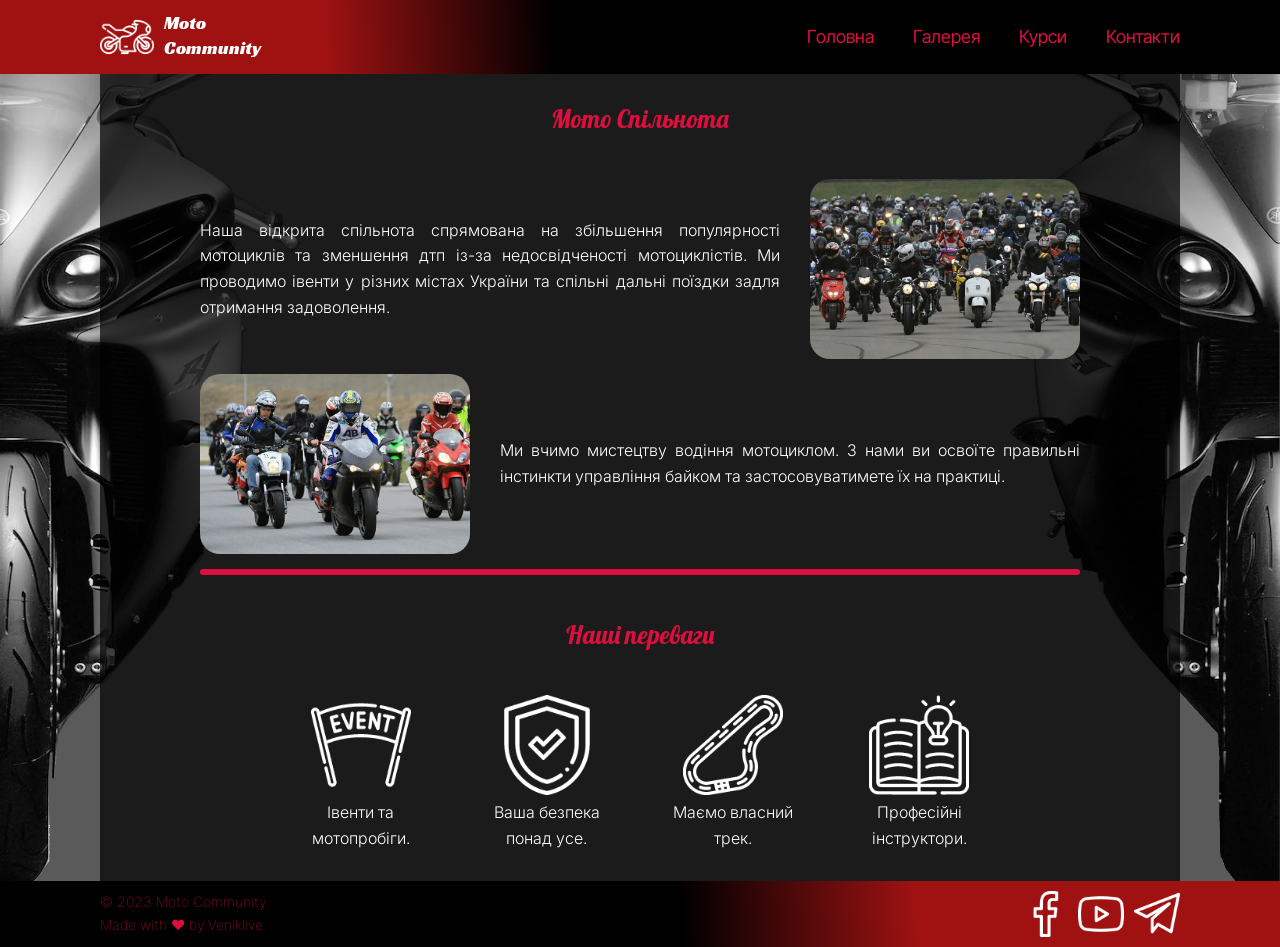
==== commit 060feb52: "Update +2page" ====
--- a/docs/index.html
+++ b/docs/index.html
@@ -4,7 +4,7 @@
 	<meta charset="UTF-8">
 	<meta http-equiv="X-UA-Compatible" content="IE=edge">
 	<meta name="viewport" content="width=device-width, initial-scale=1.0">
-	<link rel="stylesheet" href="css/style.min.css?_v=20230107135407">
+	<link rel="stylesheet" href="css/style.min.css?_v=20230115154236">
 
 	<link type="image/x-icon" href="./img/favicon.png" rel="shortcut icon">
 	<link type="Image/x-icon" href="./img/favicon.png" rel="icon">
@@ -25,8 +25,8 @@
 			<nav class="nav">
 				<a class="nav__link first" href="index.html">Головна</a>
 				<a class="nav__link second" href="gallery.html">Галерея</a>
-				<a class="nav__link therd" href="#">Курси</a>
-				<a class="nav__link end" href="#">Контакти</a>
+				<a class="nav__link therd" href="courses.html">Курси</a>
+				<a class="nav__link end" href="contacts.html">Контакти</a>
 			</nav>
 
 			<picture><source srcset="./img/menu.webp" type="image/webp"><img class="menu" src="./img/menu.png" alt=""></picture>
@@ -54,19 +54,19 @@
 					<div class="features__row">
 						<div class="features__item">									
 							<picture><source srcset="./img/event.webp" type="image/webp"><img class="features__ico" src="./img/event.png" alt=""></picture>
-							<div class="about__text">Івенти та мотопробіги.</div>
+							<div class="features__text">Івенти та мотопробіги.</div>
 						</div>
 						<div class="features__item">									
 							<picture><source srcset="./img/safety.webp" type="image/webp"><img class="features__ico" src="./img/safety.png" alt=""></picture>
-							<div class="about__text">Ваша безпека понад усе.</div>
+							<div class="features__text">Ваша безпека понад усе.</div>
 						</div>
 						<div class="features__item">									
 							<picture><source srcset="./img/track.webp" type="image/webp"><img class="features__ico" src="./img/track.png" alt=""></picture>
-							<div class="about__text">Маємо власний трек.</div>
+							<div class="features__text">Маємо власний трек.</div>
 						</div>
 						<div class="features__item">									
 							<picture><source srcset="./img/book.webp" type="image/webp"><img class="features__ico" src="./img/book.png" alt=""></picture>
-							<div class="about__text">Професійні інструктори.</div>
+							<div class="features__text">Професійні інструктори.</div>
 						</div>
 					</div>
 				</div>
@@ -89,7 +89,7 @@
     </div>
 </footer>
 	</div>
-	<script src="js/app.min.js?_v=20230107135407"></script>
+	<script src="js/app.min.js?_v=20230115154236"></script>
 </body>
 
 </html>
--- a/docs/css/style.min.css
+++ b/docs/css/style.min.css
@@ -1 +1 @@
-@charset "UTF-8";@import url(https://fonts.googleapis.com/css2?family=Racing+Sans+One&display=swap);@import url(https://fonts.googleapis.com/css2?family=Inter+Tight:wght@800&family=Racing+Sans+One&display=swap);@import url(https://fonts.googleapis.com/css2?family=Inter+Tight:wght@800&family=Inter:wght@300&family=Racing+Sans+One&display=swap);*{padding:0;margin:0;border:0}*,:after,:before{-webkit-box-sizing:border-box;box-sizing:border-box}:active,:focus{outline:0}a:active,a:focus{outline:0}aside,footer,header,nav{display:block}body,html{height:100%;width:100%;font-size:100%;line-height:1;font-size:14px;-ms-text-size-adjust:100%;-moz-text-size-adjust:100%;-webkit-text-size-adjust:100%}button,input,textarea{font-family:inherit}input::-ms-clear{display:none}button{cursor:pointer}button::-moz-focus-inner{padding:0;border:0}a,a:visited{text-decoration:none}a:hover{text-decoration:none}ul li{list-style:none}img{vertical-align:top}@font-face{font-family:CormorantUpright;font-display:swap;src:url(../fonts/CormorantUpright-Bold.woff2) format("woff2"),url(../fonts/CormorantUpright-Bold.woff) format("woff");font-weight:700;font-style:normal}@font-face{font-family:CormorantUpright;font-display:swap;src:url(../fonts/CormorantUpright-Regular.woff2) format("woff2"),url(../fonts/CormorantUpright-Regular.woff) format("woff");font-weight:400;font-style:normal}@font-face{font-family:CormorantUpright;font-display:swap;src:url(../fonts/CormorantUpright-SemiBold.woff2) format("woff2"),url(../fonts/CormorantUpright-SemiBold.woff) format("woff");font-weight:600;font-style:normal}@font-face{font-family:TTTrailers;font-display:swap;src:url(../fonts/TTTrailers-Regular.woff2) format("woff2"),url(../fonts/TTTrailers-Regular.woff) format("woff");font-weight:400;font-style:normal}body{background:#5a5a5a;font-size:14px;color:#fff;line-height:1.6}.wrapper{display:-webkit-box;display:-ms-flexbox;display:flex;-webkit-box-orient:vertical;-webkit-box-direction:normal;-ms-flex-direction:column;flex-direction:column;min-height:100vh}.no-webp main{background:url(../img/left.png) left 0/contain no-repeat fixed,url(../img/right.png) right 0/contain no-repeat fixed}main{-webkit-box-flex:1;-ms-flex:1 1 auto;flex:1 1 auto;display:-webkit-box;display:-ms-flexbox;display:flex;-webkit-box-orient:vertical;-webkit-box-direction:normal;-ms-flex-direction:column;flex-direction:column}.container{max-width:1450px;margin:0 auto;padding:0 calc(15px + 85 * ((100vw - 320px)/ 960))}main>div{height:100%;min-height:100%;-webkit-box-flex:1;-ms-flex:1 1 auto;flex:1 1 auto;display:-webkit-box;display:-ms-flexbox;display:flex}.header{width:100%;padding-top:10px;padding-bottom:10px;background:-o-linear-gradient(3.41deg,#a01212 25.36%,#000 43.26%);background:linear-gradient(86.59deg,#a01212 25.36%,#000 43.26%)}.header__inner{display:-webkit-box;display:-ms-flexbox;display:flex;-webkit-box-pack:justify;-ms-flex-pack:justify;justify-content:space-between;-webkit-box-align:center;-ms-flex-align:center;align-items:center}.logo{display:-webkit-box;display:-ms-flexbox;display:flex;cursor:pointer}.logo__text{font-size:18px;font-weight:400;color:#fff;font-family:"Racing Sans One";font-style:normal;line-height:1.4}.logo__img{margin-right:10px;width:54px;height:54px}.nav{font-size:18px;font-weight:400;font-family:"Inter Tight"}.nav__link{display:inline-block;vertical-align:top;margin-left:35px;position:relative;color:#de0f3f;text-decoration:none;-webkit-transition:all .3s ease-in;-o-transition:all .3s ease-in;transition:all .3s ease-in}.nav__link:after{content:"";display:block;width:0%;height:2px;border-radius:10px;background-color:#fff;opacity:0;position:absolute;top:100%;left:50%;z-index:1;-webkit-transform:translate(-50%,0);-ms-transform:translate(-50%,0);transform:translate(-50%,0);-webkit-transition:all .3s ease-in;-o-transition:all .3s ease-in;transition:all .3s ease-in}.nav__link:hover{color:#fff}.nav__link.active:after,.nav__link:hover:after{width:100%;opacity:1}.nav__link.active{color:#de0f3f}.menu{width:45px;height:45px;display:none;-webkit-transition:all .2s ease-in-out;-o-transition:all .2s ease-in-out;transition:all .2s ease-in-out}.menu.opened{visibility:hidden}.header__inner>picture{display:none}.content{background:rgba(0,0,0,.7);margin:0 auto;width:100%;padding:0 calc(15px + 85 * ((100vw - 320px)/ 960)) 30px calc(15px + 85 * ((100vw - 320px)/ 960));gap:15px;display:-webkit-box;display:-ms-flexbox;display:flex;-webkit-box-orient:vertical;-webkit-box-direction:normal;-ms-flex-direction:column;flex-direction:column}.content__title{font-size:19px;font-weight:300;color:#de0f3f;font-family:"Racing Sans One";font-style:normal;padding-top:25px;padding-bottom:25px;text-align:center}.content__about>div{margin-bottom:15px}.content__about>div:last-child{margin-bottom:0}.content__about>div:nth-child(even){-webkit-box-orient:horizontal;-webkit-box-direction:reverse;-ms-flex-direction:row-reverse;flex-direction:row-reverse}.about{display:-webkit-box;display:-ms-flexbox;display:flex;-webkit-box-align:center;-ms-flex-align:center;align-items:center;gap:30px}.about__text{font-size:16px;font-weight:300;color:#fff;font-family:Inter;font-style:normal;text-align:justify}.about__img{border-radius:calc(9px + 11 * ((100vw - 320px)/ 960));width:calc(180px + 90 * ((100vw - 320px)/ 960));height:calc(120px + 60 * ((100vw - 320px)/ 960))}.about__separation{height:6px;background:#de0f3f;border-radius:19px}.features{display:-webkit-box;display:-ms-flexbox;display:flex;-webkit-box-align:center;-ms-flex-align:center;align-items:center;gap:30px;-webkit-box-sizing:border-box;box-sizing:border-box;-webkit-box-pack:center;-ms-flex-pack:center;justify-content:center;position:relative;-ms-flex-wrap:wrap;flex-wrap:wrap;display:flex}.features__row{display:-webkit-box;display:-ms-flexbox;display:flex;-webkit-box-pack:space-evenly;-ms-flex-pack:space-evenly;justify-content:space-evenly;gap:15px;-webkit-box-align:start;-ms-flex-align:start;align-items:flex-start;-ms-flex-wrap:wrap;flex-wrap:wrap}.features__item{-webkit-box-flex:0;-ms-flex:0 1 20%;flex:0 1 20%;display:-webkit-box;display:-ms-flexbox;display:flex;-webkit-box-pack:start;-ms-flex-pack:start;justify-content:flex-start;-webkit-box-orient:vertical;-webkit-box-direction:normal;-ms-flex-direction:column;flex-direction:column;-webkit-box-align:center;-ms-flex-align:center;align-items:center;gap:5px}.features__ico{width:100px;height:100px}.features__text{font-size:16px;font-weight:300;color:#fff;font-family:Inter;font-style:normal;text-align:center}.footer{width:100%;padding-top:10px;padding-bottom:10px;background:-o-linear-gradient(183.8deg,#a01212 28.33%,#000 46.86%);background:linear-gradient(266.2deg,#a01212 28.33%,#000 46.86%)}.footer>div{height:100%}.footer__inner{display:-webkit-box;display:-ms-flexbox;display:flex;-webkit-box-pack:justify;-ms-flex-pack:justify;justify-content:space-between;-webkit-box-align:center;-ms-flex-align:center;align-items:center;height:100%;gap:5px}.footer__text{-ms-flex-item-align:start;align-self:flex-start;font-size:14px;font-weight:100;color:#de0f3f;font-family:"Inter Tight";font-style:normal}.footer__logo{-ms-flex-item-align:end;align-self:flex-end;display:-webkit-box;display:-ms-flexbox;display:flex;cursor:pointer}.footer__logo__img{margin-left:10px;width:46px;height:46px}.gallery__row{display:-webkit-box;display:-ms-flexbox;display:flex;-ms-flex-pack:distribute;justify-content:space-around;-webkit-box-align:center;-ms-flex-align:center;align-items:center;-ms-flex-wrap:wrap;flex-wrap:wrap}.gallery__img{border-radius:calc(9px + 11 * ((100vw - 320px)/ 960));width:calc(135px + 135 * ((100vw - 320px)/ 960));height:calc(90px + 90 * ((100vw - 320px)/ 960));margin:calc(5px + 15 * ((100vw - 320px)/ 960)) calc(5px + 15 * ((100vw - 320px)/ 960)) calc(5px + 15 * ((100vw - 320px)/ 960)) calc(5px + 15 * ((100vw - 320px)/ 960));cursor:pointer}@media (max-width:900px){.content__about>div:nth-child(even){-webkit-box-orient:vertical;-webkit-box-direction:normal;-ms-flex-direction:column;flex-direction:column}.about{-ms-flex-wrap:wrap;flex-wrap:wrap;-webkit-box-orient:vertical;-webkit-box-direction:normal;-ms-flex-direction:column;flex-direction:column;-webkit-box-align:center;-ms-flex-align:center;align-items:center}}@media (max-width:768px){.nav{position:absolute;top:0;right:0;visibility:hidden;background-color:transparent;display:-webkit-box;display:-ms-flexbox;display:flex;-webkit-box-orient:vertical;-webkit-box-direction:normal;-ms-flex-direction:column;flex-direction:column;overflow:hidden}.nav__link{margin-left:0;text-align:center;background-color:rgba(0,0,0,.85);padding:20px;-webkit-transform:translate(100%,0);-ms-transform:translate(100%,0);transform:translate(100%,0)}.nav__link.first{-webkit-transition:all .5s ease-in-out;-o-transition:all .5s ease-in-out;transition:all .5s ease-in-out;border:solid #a01212;border-width:2px 2px 2px 2px}.nav__link.second{-webkit-transition:all .4s ease-in-out .1s;-o-transition:all .4s ease-in-out .1s;transition:all .4s ease-in-out .1s;border:solid #a01212;border-width:0 2px 2px 2px}.nav__link.therd{-webkit-transition:all .3s ease-in-out .2s;-o-transition:all .3s ease-in-out .2s;transition:all .3s ease-in-out .2s;border:solid #a01212;border-width:0 2px 2px 2px}.nav__link.end{-webkit-transition:all .2s ease-in-out .3s;-o-transition:all .2s ease-in-out .3s;transition:all .2s ease-in-out .3s;border-radius:0 0 0 10px;border:solid #a01212;border-width:0 2px 2px 2px}.nav__link::after{background-color:transparent}.nav.opened{visibility:visible}.nav.opened .nav__link{-webkit-transform:translate(0,0);-ms-transform:translate(0,0);transform:translate(0,0)}.menu{display:block}.header__inner>picture{display:block}}@media (max-width:610px){.features__row{display:-ms-grid;display:grid;-ms-grid-columns:1fr 1fr;grid-template-columns:1fr 1fr;-ms-grid-rows:auto auto;grid-template-rows:auto auto}}@media (max-width:500px){main{background:0 0}.webp main{background:0 0!important}.container.mb_nopadding{padding:0 0!important}}@media (max-width:400px){.footer__inner{-webkit-box-orient:vertical;-webkit-box-direction:normal;-ms-flex-direction:column;flex-direction:column}}@media (max-width:370px){.features__row{display:-ms-grid;display:grid;-ms-grid-columns:1fr;grid-template-columns:1fr;-ms-grid-rows:(auto)[4];grid-template-rows:repeat(4,auto)}}.webp main{background:url(../img/left.webp) left 0/contain no-repeat fixed,url(../img/right.webp) right 0/contain no-repeat fixed}+@charset "UTF-8";@import url(https://fonts.googleapis.com/css2?family=Inter&family=Inter+Tight:wght@800&family=Racing+Sans+One&display=swap);@import url(https://fonts.googleapis.com/css2?family=Racing+Sans+One&display=swap);@import url(https://fonts.googleapis.com/css2?family=Inter+Tight:wght@800&family=Racing+Sans+One&display=swap);@import url(https://fonts.googleapis.com/css2?family=Inter+Tight:wght@800&family=Inter:wght@300&family=Racing+Sans+One&display=swap);@import url(https://fonts.googleapis.com/css2?family=Lobster&display=swap);*{padding:0;margin:0;border:0}*,:after,:before{-webkit-box-sizing:border-box;box-sizing:border-box}:active,:focus{outline:0}a:active,a:focus{outline:0}aside,footer,header,nav{display:block}body,html{height:100%;width:100%;font-size:100%;line-height:1;font-size:14px;-ms-text-size-adjust:100%;-moz-text-size-adjust:100%;-webkit-text-size-adjust:100%}button,input,textarea{font-family:inherit}input::-ms-clear{display:none}button{cursor:pointer}button::-moz-focus-inner{padding:0;border:0}a,a:visited{text-decoration:none}a:hover{text-decoration:none}ul li{list-style:none}img{vertical-align:top}@font-face{font-family:CormorantUpright;font-display:swap;src:url(../fonts/CormorantUpright-Bold.woff2) format("woff2"),url(../fonts/CormorantUpright-Bold.woff) format("woff");font-weight:700;font-style:normal}@font-face{font-family:CormorantUpright;font-display:swap;src:url(../fonts/CormorantUpright-Regular.woff2) format("woff2"),url(../fonts/CormorantUpright-Regular.woff) format("woff");font-weight:400;font-style:normal}@font-face{font-family:CormorantUpright;font-display:swap;src:url(../fonts/CormorantUpright-SemiBold.woff2) format("woff2"),url(../fonts/CormorantUpright-SemiBold.woff) format("woff");font-weight:600;font-style:normal}@font-face{font-family:TTTrailers;font-display:swap;src:url(../fonts/TTTrailers-Regular.woff2) format("woff2"),url(../fonts/TTTrailers-Regular.woff) format("woff");font-weight:400;font-style:normal}input::-webkit-inner-spin-button,input::-webkit-outer-spin-button{-webkit-appearance:none;margin:0}body{background:#5a5a5a;font-size:14px;color:#fff;line-height:1.6}.wrapper{display:-webkit-box;display:-ms-flexbox;display:flex;-webkit-box-orient:vertical;-webkit-box-direction:normal;-ms-flex-direction:column;flex-direction:column;min-height:100vh}.no-webp main{background:url(../img/left.png) left 0/contain no-repeat fixed,url(../img/right.png) right 0/contain no-repeat fixed}main{-webkit-box-flex:1;-ms-flex:1 1 auto;flex:1 1 auto;display:-webkit-box;display:-ms-flexbox;display:flex;-webkit-box-orient:vertical;-webkit-box-direction:normal;-ms-flex-direction:column;flex-direction:column}.container{max-width:1450px;margin:0 auto;padding:0 calc(15px + 85 * ((100vw - 320px)/ 960))}main>div{height:100%;min-height:100%;-webkit-box-flex:1;-ms-flex:1 1 auto;flex:1 1 auto;display:-webkit-box;display:-ms-flexbox;display:flex}.header{width:100%;padding-top:10px;padding-bottom:10px;background:-o-linear-gradient(3.41deg,#a01212 25.36%,#000 43.26%);background:linear-gradient(86.59deg,#a01212 25.36%,#000 43.26%)}.header__inner{display:-webkit-box;display:-ms-flexbox;display:flex;-webkit-box-pack:justify;-ms-flex-pack:justify;justify-content:space-between;-webkit-box-align:center;-ms-flex-align:center;align-items:center}.logo{display:-webkit-box;display:-ms-flexbox;display:flex;cursor:pointer}.logo__text{font-size:18px;font-weight:400;color:#fff;font-family:"Racing Sans One";font-style:normal;line-height:1.4}.logo__img{margin-right:10px;width:54px;height:54px}.nav{font-size:18px;font-weight:400;font-family:"Inter Tight"}.nav__link{display:inline-block;vertical-align:top;margin-left:35px;position:relative;color:#de0f3f;text-decoration:none;-webkit-transition:all .3s ease-in;-o-transition:all .3s ease-in;transition:all .3s ease-in}.nav__link:after{content:"";display:block;width:0%;height:2px;border-radius:10px;background-color:#fff;opacity:0;position:absolute;top:100%;left:50%;z-index:1;-webkit-transform:translate(-50%,0);-ms-transform:translate(-50%,0);transform:translate(-50%,0);-webkit-transition:all .3s ease-in;-o-transition:all .3s ease-in;transition:all .3s ease-in}.nav__link:hover{color:#fff}.nav__link.active:after,.nav__link:hover:after{width:100%;opacity:1}.nav__link.active{color:#de0f3f}.menu{width:45px;height:45px;display:none;-webkit-transition:all .2s ease-in-out;-o-transition:all .2s ease-in-out;transition:all .2s ease-in-out}.menu.opened{visibility:hidden}.header__inner>picture{display:none}.content{background:rgba(0,0,0,.7);margin:0 auto;width:100%;padding:0 calc(15px + 85 * ((100vw - 320px)/ 960)) 30px calc(15px + 85 * ((100vw - 320px)/ 960));gap:15px;display:-webkit-box;display:-ms-flexbox;display:flex;-webkit-box-orient:vertical;-webkit-box-direction:normal;-ms-flex-direction:column;flex-direction:column}.content__title{font-size:25px;font-weight:300;color:#de0f3f;font-family:Lobster;font-style:normal;padding-top:25px;padding-bottom:25px;text-align:center}.content__about>div{margin-bottom:15px}.content__about>div:last-child{margin-bottom:0}.content__about>div:nth-child(even){-webkit-box-orient:horizontal;-webkit-box-direction:reverse;-ms-flex-direction:row-reverse;flex-direction:row-reverse}.about{display:-webkit-box;display:-ms-flexbox;display:flex;-webkit-box-align:center;-ms-flex-align:center;align-items:center;gap:30px}.about__text{font-size:16px;font-weight:300;color:#fff;font-family:Inter;font-style:normal;text-align:justify}.about__img{border-radius:calc(9px + 11 * ((100vw - 320px)/ 960));width:calc(180px + 90 * ((100vw - 320px)/ 960));height:calc(120px + 60 * ((100vw - 320px)/ 960))}.about__separation{height:6px;background:#de0f3f;border-radius:19px}.features{display:-webkit-box;display:-ms-flexbox;display:flex;-webkit-box-align:center;-ms-flex-align:center;align-items:center;gap:30px;-webkit-box-sizing:border-box;box-sizing:border-box;-webkit-box-pack:center;-ms-flex-pack:center;justify-content:center;position:relative;-ms-flex-wrap:wrap;flex-wrap:wrap;display:flex}.features__row{display:-webkit-box;display:-ms-flexbox;display:flex;-webkit-box-pack:space-evenly;-ms-flex-pack:space-evenly;justify-content:space-evenly;gap:15px;-webkit-box-align:start;-ms-flex-align:start;align-items:flex-start;-ms-flex-wrap:wrap;flex-wrap:wrap}.features__item{-webkit-box-flex:0;-ms-flex:0 1 20%;flex:0 1 20%;display:-webkit-box;display:-ms-flexbox;display:flex;-webkit-box-pack:start;-ms-flex-pack:start;justify-content:flex-start;-webkit-box-orient:vertical;-webkit-box-direction:normal;-ms-flex-direction:column;flex-direction:column;-webkit-box-align:center;-ms-flex-align:center;align-items:center;gap:5px}.features__ico{width:100px;height:100px}.features__text{font-size:16px;font-weight:300;color:#fff;font-family:Inter;font-style:normal;text-align:center}.footer{width:100%;padding-top:10px;padding-bottom:10px;background:-o-linear-gradient(183.8deg,#a01212 28.33%,#000 46.86%);background:linear-gradient(266.2deg,#a01212 28.33%,#000 46.86%)}.footer>div{height:100%}.footer__inner{display:-webkit-box;display:-ms-flexbox;display:flex;-webkit-box-pack:justify;-ms-flex-pack:justify;justify-content:space-between;-webkit-box-align:center;-ms-flex-align:center;align-items:center;height:100%;gap:5px}.footer__text{-ms-flex-item-align:start;align-self:flex-start;font-size:14px;font-weight:100;color:#de0f3f;font-family:"Inter Tight";font-style:normal}.footer__logo{-ms-flex-item-align:end;align-self:flex-end;display:-webkit-box;display:-ms-flexbox;display:flex;cursor:pointer}.footer__logo__img{margin-left:10px;width:46px;height:46px}.footer__logo__img.opened{visibility:hidden}.gallery__row{display:-webkit-box;display:-ms-flexbox;display:flex;-ms-flex-pack:distribute;justify-content:space-around;-webkit-box-align:center;-ms-flex-align:center;align-items:center;-ms-flex-wrap:wrap;flex-wrap:wrap}.gallery__img{border-radius:calc(9px + 11 * ((100vw - 320px)/ 960));width:calc(135px + 135 * ((100vw - 320px)/ 960));height:calc(90px + 90 * ((100vw - 320px)/ 960));margin:calc(5px + 15 * ((100vw - 320px)/ 960)) calc(5px + 15 * ((100vw - 320px)/ 960)) calc(5px + 15 * ((100vw - 320px)/ 960)) calc(5px + 15 * ((100vw - 320px)/ 960));cursor:pointer}.contacts{display:-webkit-box;display:-ms-flexbox;display:flex;-webkit-box-align:center;-ms-flex-align:center;align-items:center;gap:30px;-webkit-box-sizing:border-box;box-sizing:border-box;-webkit-box-pack:justify;-ms-flex-pack:justify;justify-content:space-between;-ms-flex-wrap:wrap;flex-wrap:wrap;display:flex}.contacts__row{display:-webkit-box;display:-ms-flexbox;display:flex;-webkit-box-pack:space-evenly;-ms-flex-pack:space-evenly;justify-content:space-evenly;gap:15px;width:100%;-webkit-box-align:start;-ms-flex-align:start;align-items:flex-start;-ms-flex-wrap:wrap;flex-wrap:wrap}.contacts__item{-webkit-box-flex:0;-ms-flex:0 1 20%;flex:0 1 20%;display:-webkit-box;display:-ms-flexbox;display:flex;-webkit-box-pack:start;-ms-flex-pack:start;justify-content:flex-start;-webkit-box-orient:vertical;-webkit-box-direction:normal;-ms-flex-direction:column;flex-direction:column;-webkit-box-align:center;-ms-flex-align:center;align-items:center;gap:5px}.contacts__avatar{width:200px;height:200px;border-radius:15px}.contacts__text{font-weight:300;color:#fff}.contacts__text__name{font-family:Inter;font-style:normal;text-align:center;font-size:18px}.contacts__text__position{font-family:Inter;font-style:italic;text-align:center;color:#cacaca;font-size:16px}.contacts__text__email{display:block;font-family:Inter;font-style:normal;text-align:center;font-size:16px;color:#fff}.contacts__text__phone{display:block;font-family:Inter;font-style:normal;text-align:center;font-size:16px;color:#fff}.social{display:-webkit-box;display:-ms-flexbox;display:flex;-webkit-box-align:center;-ms-flex-align:center;align-items:center;gap:30px;-webkit-box-sizing:border-box;box-sizing:border-box;-webkit-box-pack:center;-ms-flex-pack:center;justify-content:center;position:relative;-ms-flex-wrap:wrap;flex-wrap:wrap;display:flex}.social__row{display:-webkit-box;display:-ms-flexbox;display:flex;-webkit-box-pack:space-evenly;-ms-flex-pack:space-evenly;justify-content:space-evenly;gap:15px;-webkit-box-align:center;-ms-flex-align:center;align-items:center;-ms-flex-wrap:wrap;flex-wrap:wrap}.social__item{-webkit-box-flex:0;-ms-flex:0 1 20%;flex:0 1 20%;display:-webkit-box;display:-ms-flexbox;display:flex;-webkit-box-pack:center;-ms-flex-pack:center;justify-content:center;-webkit-box-orient:vertical;-webkit-box-direction:normal;-ms-flex-direction:column;flex-direction:column;-webkit-box-align:center;-ms-flex-align:center;align-items:center;gap:5px}.social__ico{width:100px;height:100px}.social__text{font-size:16px;font-weight:500;color:#fff;font-family:Inter;font-style:normal;text-align:center}.popup-scale-img{position:fixed;top:0;left:0;width:100%;height:100%;background-color:rgba(0,0,0,.85);display:-webkit-box;display:-ms-flexbox;display:flex;-webkit-box-align:center;-ms-flex-align:center;align-items:center;-webkit-box-pack:center;-ms-flex-pack:center;justify-content:center;padding:15px;-webkit-transition:all .5s ease-in-out;-o-transition:all .5s ease-in-out;transition:all .5s ease-in-out;opacity:0;visibility:hidden}.popup-scale-img__body{max-width:800px;display:-webkit-box;display:-ms-flexbox;display:flex;-webkit-box-align:center;-ms-flex-align:center;align-items:center;-webkit-box-pack:center;-ms-flex-pack:center;justify-content:center}.popup-scale-img__body img{border-radius:15px;max-width:80%;-o-object-fit:contain;object-fit:contain}.popup-scale-img.opened{opacity:1;visibility:visible}.courses{display:-webkit-box;display:-ms-flexbox;display:flex;-webkit-box-orient:vertical;-webkit-box-direction:normal;-ms-flex-direction:column;flex-direction:column;-webkit-box-align:center;-ms-flex-align:center;align-items:center;gap:15px}.courses__body{border-style:solid;border-radius:25px;border-width:3px;border-color:#a01212;padding:0 15px 15px 15px}.courses__choice{display:-webkit-box;display:-ms-flexbox;display:flex;-webkit-box-pack:justify;-ms-flex-pack:justify;justify-content:space-between;-webkit-box-align:center;-ms-flex-align:center;align-items:center;gap:15px}.courses__options{position:relative;border-radius:15px;overflow:hidden;cursor:pointer}.courses__options h4{display:-webkit-box;display:-ms-flexbox;display:flex;-webkit-box-pack:center;-ms-flex-pack:center;justify-content:center;-webkit-box-align:center;-ms-flex-align:center;align-items:center;position:absolute;top:0;left:0;width:100%;height:100%;background-color:rgba(0,0,0,.65);color:#fff;font-family:Inter}.courses__options h1{display:-webkit-box;display:-ms-flexbox;display:flex;-webkit-box-pack:center;-ms-flex-pack:center;justify-content:center;-webkit-box-align:center;-ms-flex-align:center;align-items:center;position:absolute;top:0;left:0;width:100%;height:100%;background-color:rgba(0,0,0,.65);color:#fff;font-family:Inter}.courses__options img{max-width:100%}.courses__blockInput{display:-webkit-box;display:-ms-flexbox;display:flex;-webkit-box-pack:center;-ms-flex-pack:center;justify-content:center;-webkit-box-align:center;-ms-flex-align:center;align-items:center}.courses__blockInput input{background-color:#5a5a5a;display:-webkit-box;display:-ms-flexbox;display:flex;color:#fff;padding:10px;border-radius:15px;font-size:20px;font-weight:600;font-family:Inter;text-align:center}@media (max-width:900px){.content__about>div:nth-child(even){-webkit-box-orient:vertical;-webkit-box-direction:normal;-ms-flex-direction:column;flex-direction:column}.about{-ms-flex-wrap:wrap;flex-wrap:wrap;-webkit-box-orient:vertical;-webkit-box-direction:normal;-ms-flex-direction:column;flex-direction:column;-webkit-box-align:center;-ms-flex-align:center;align-items:center}}@media (max-width:768px){.nav{position:absolute;top:0;right:0;visibility:hidden;background-color:transparent;display:-webkit-box;display:-ms-flexbox;display:flex;-webkit-box-orient:vertical;-webkit-box-direction:normal;-ms-flex-direction:column;flex-direction:column;overflow:hidden}.nav__link{margin-left:0;text-align:center;background-color:rgba(0,0,0,.85);padding:20px;-webkit-transform:translate(100%,0);-ms-transform:translate(100%,0);transform:translate(100%,0)}.nav__link.first{-webkit-transition:all .5s ease-in-out;-o-transition:all .5s ease-in-out;transition:all .5s ease-in-out;border:solid #a01212;border-width:2px 2px 2px 2px}.nav__link.second{-webkit-transition:all .4s ease-in-out .1s;-o-transition:all .4s ease-in-out .1s;transition:all .4s ease-in-out .1s;border:solid #a01212;border-width:0 2px 2px 2px}.nav__link.therd{-webkit-transition:all .3s ease-in-out .2s;-o-transition:all .3s ease-in-out .2s;transition:all .3s ease-in-out .2s;border:solid #a01212;border-width:0 2px 2px 2px}.nav__link.end{-webkit-transition:all .2s ease-in-out .3s;-o-transition:all .2s ease-in-out .3s;transition:all .2s ease-in-out .3s;border-radius:0 0 0 10px;border:solid #a01212;border-width:0 2px 2px 2px}.nav__link::after{background-color:transparent}.nav.opened{visibility:visible}.nav.opened .nav__link{-webkit-transform:translate(0,0);-ms-transform:translate(0,0);transform:translate(0,0)}.menu{display:block}.header__inner>picture{display:block}}@media (max-width:750px){.courses__choice{display:-ms-grid;display:grid;justify-items:center;-ms-grid-columns:1fr 1fr;grid-template-columns:1fr 1fr;-ms-grid-rows:1fr 1fr;grid-template-rows:1fr 1fr}.courses__options img{max-height:200px}}@media (max-width:610px){.features__row{display:-ms-grid;display:grid;-ms-grid-columns:1fr 1fr;grid-template-columns:1fr 1fr;-ms-grid-rows:auto auto;grid-template-rows:auto auto}}@media (max-width:500px){main{background:0 0}.webp main{background:0 0!important}.container.mb_nopadding{padding:0 0!important;margin:0}}@media (max-width:402px){.footer__text{font-size:13px}.footer__logo__img{margin-left:calc(5px + 25 * ((100vw - 320px)/ 960));width:calc(36px + 134 * ((100vw - 320px)/ 960));height:calc(36px + 134 * ((100vw - 320px)/ 960))}}@media (max-width:370px){.features__row{display:-ms-grid;display:grid;-ms-grid-columns:1fr;grid-template-columns:1fr;-ms-grid-rows:(auto)[4];grid-template-rows:repeat(4,auto)}}.webp main{background:url(../img/left.webp) left 0/contain no-repeat fixed,url(../img/right.webp) right 0/contain no-repeat fixed}
